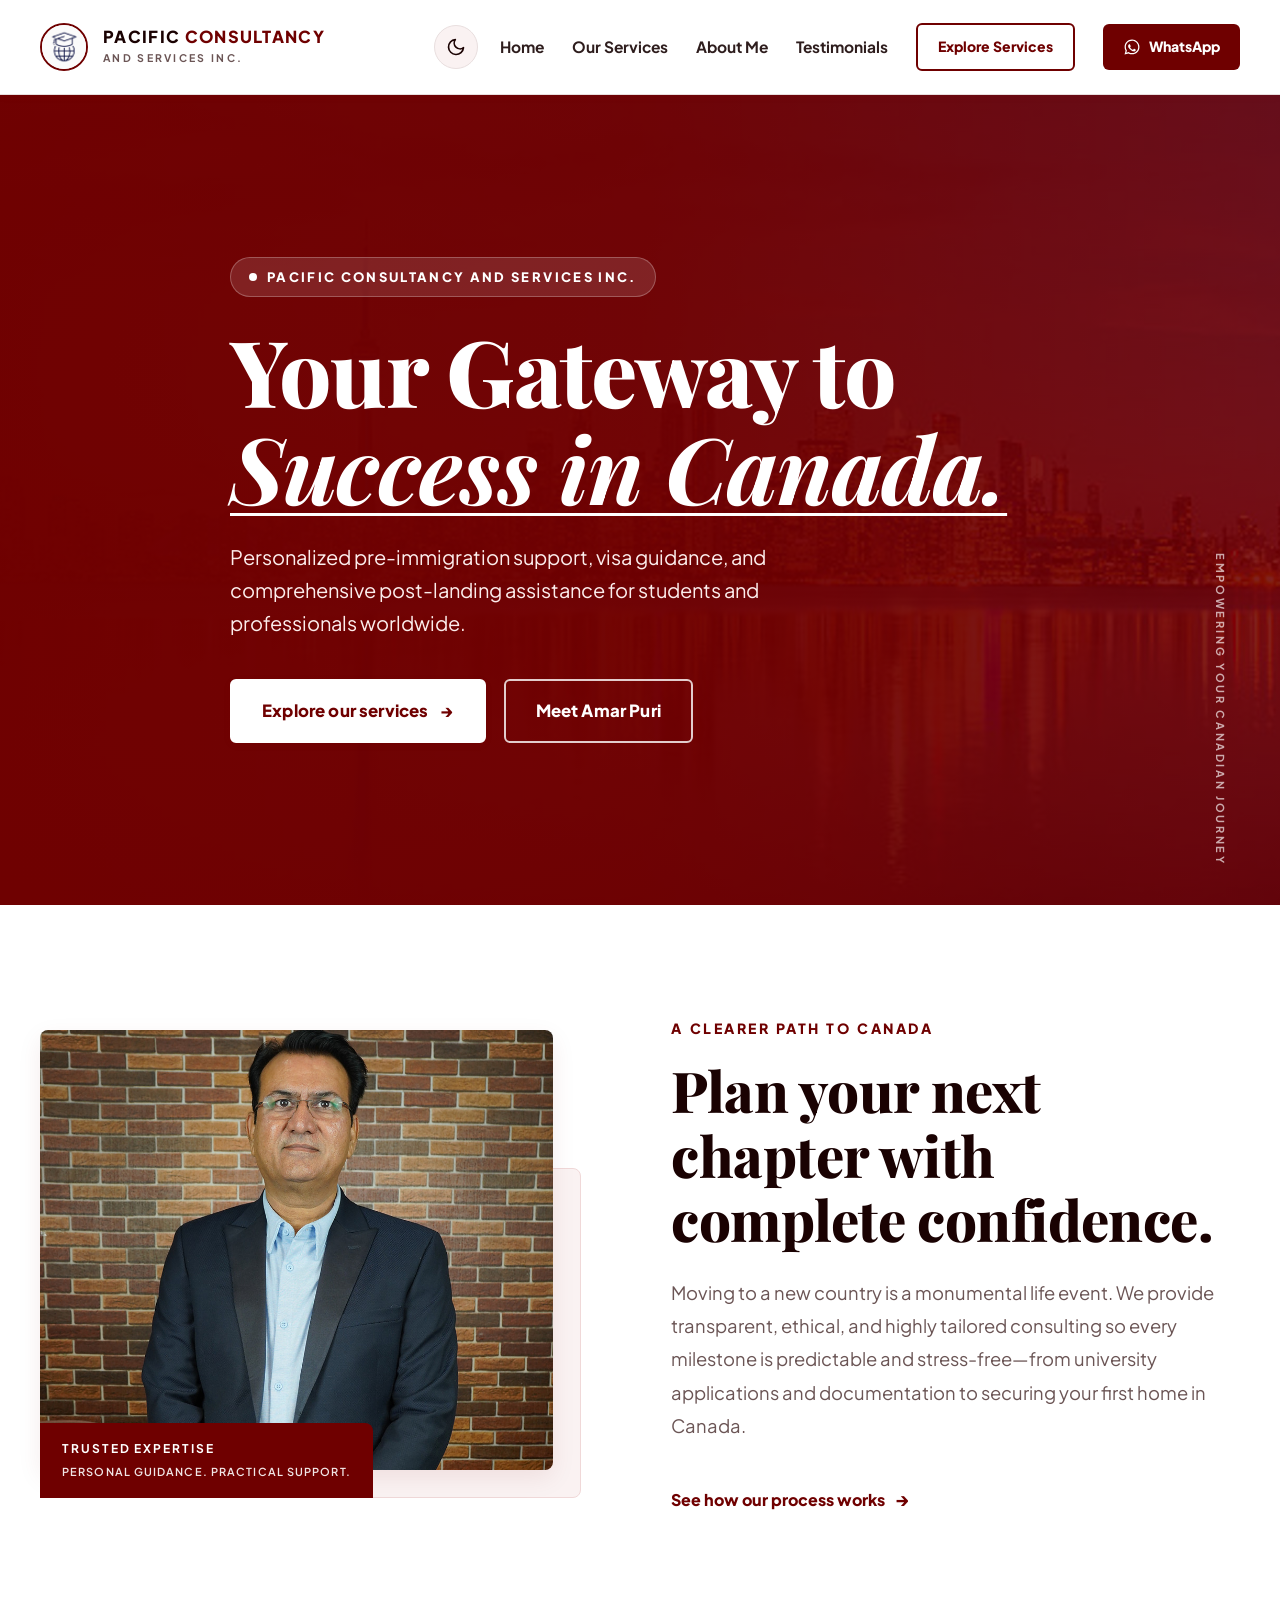
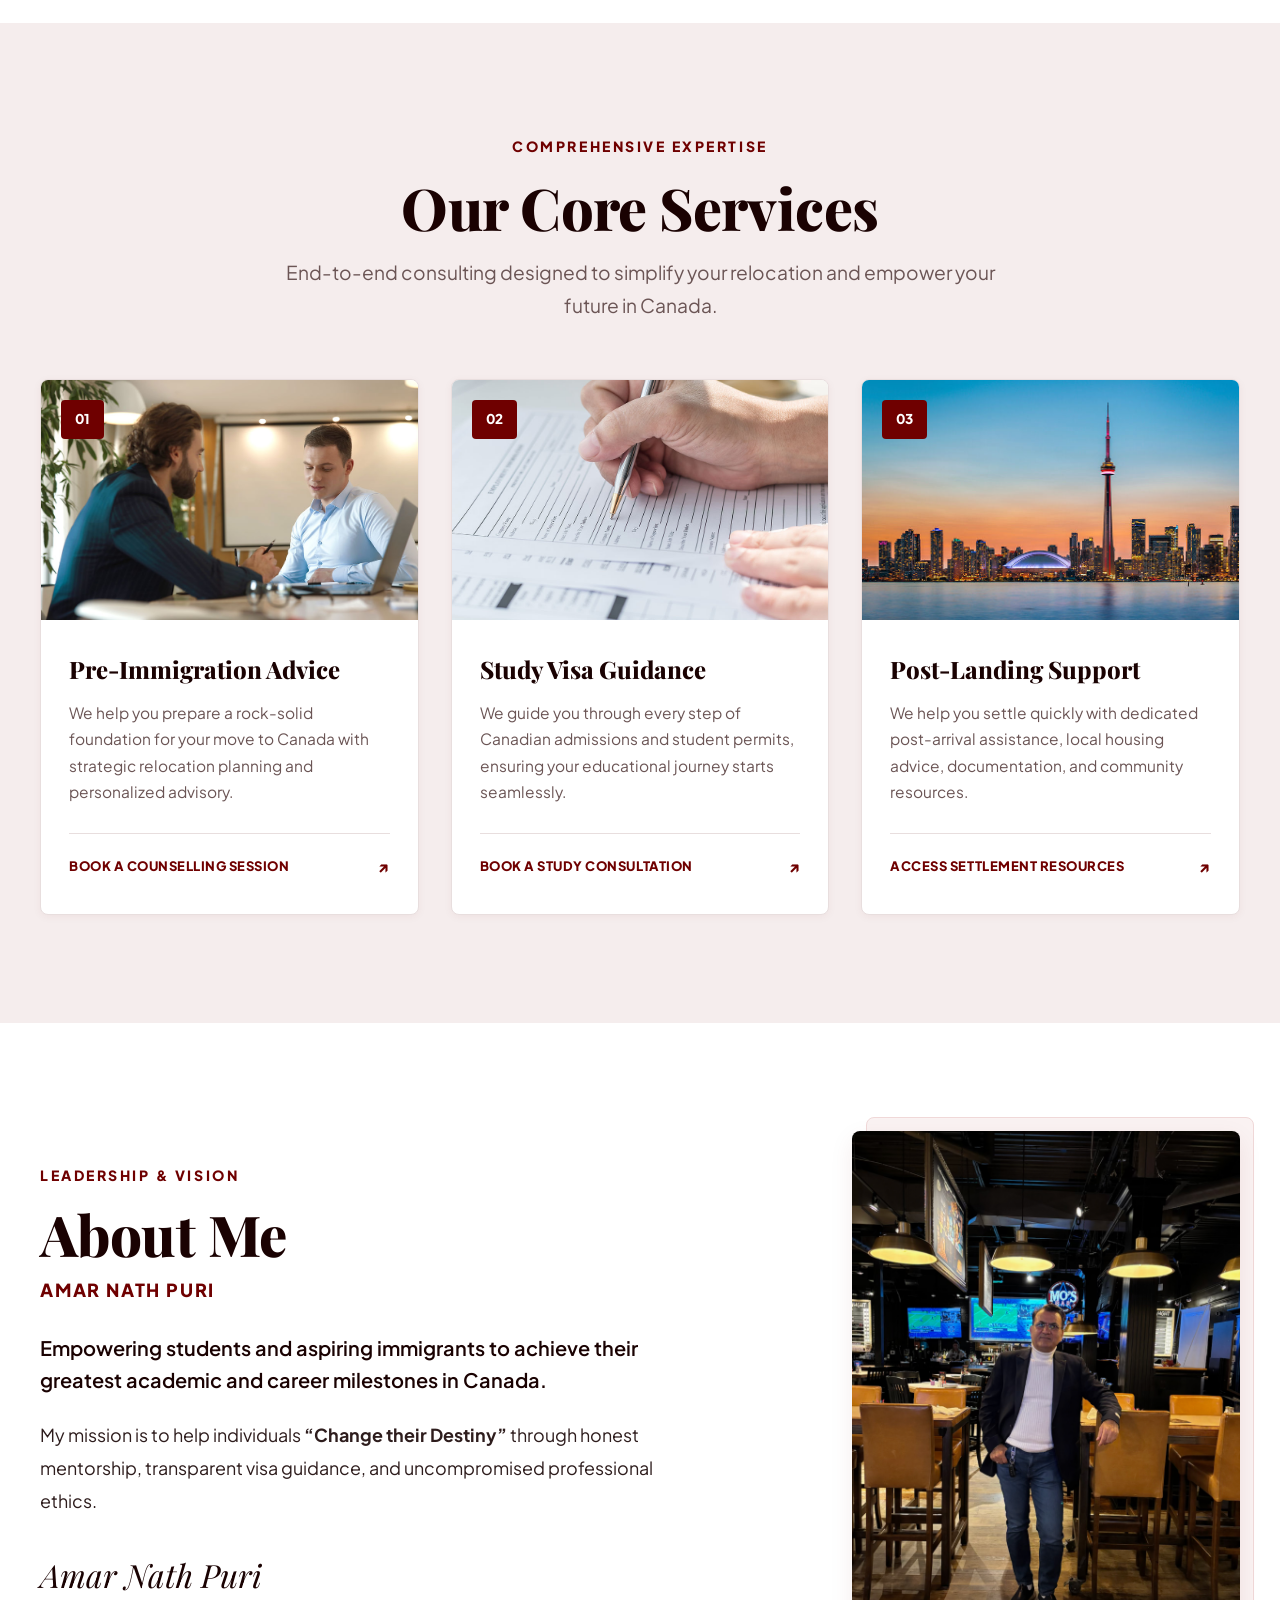
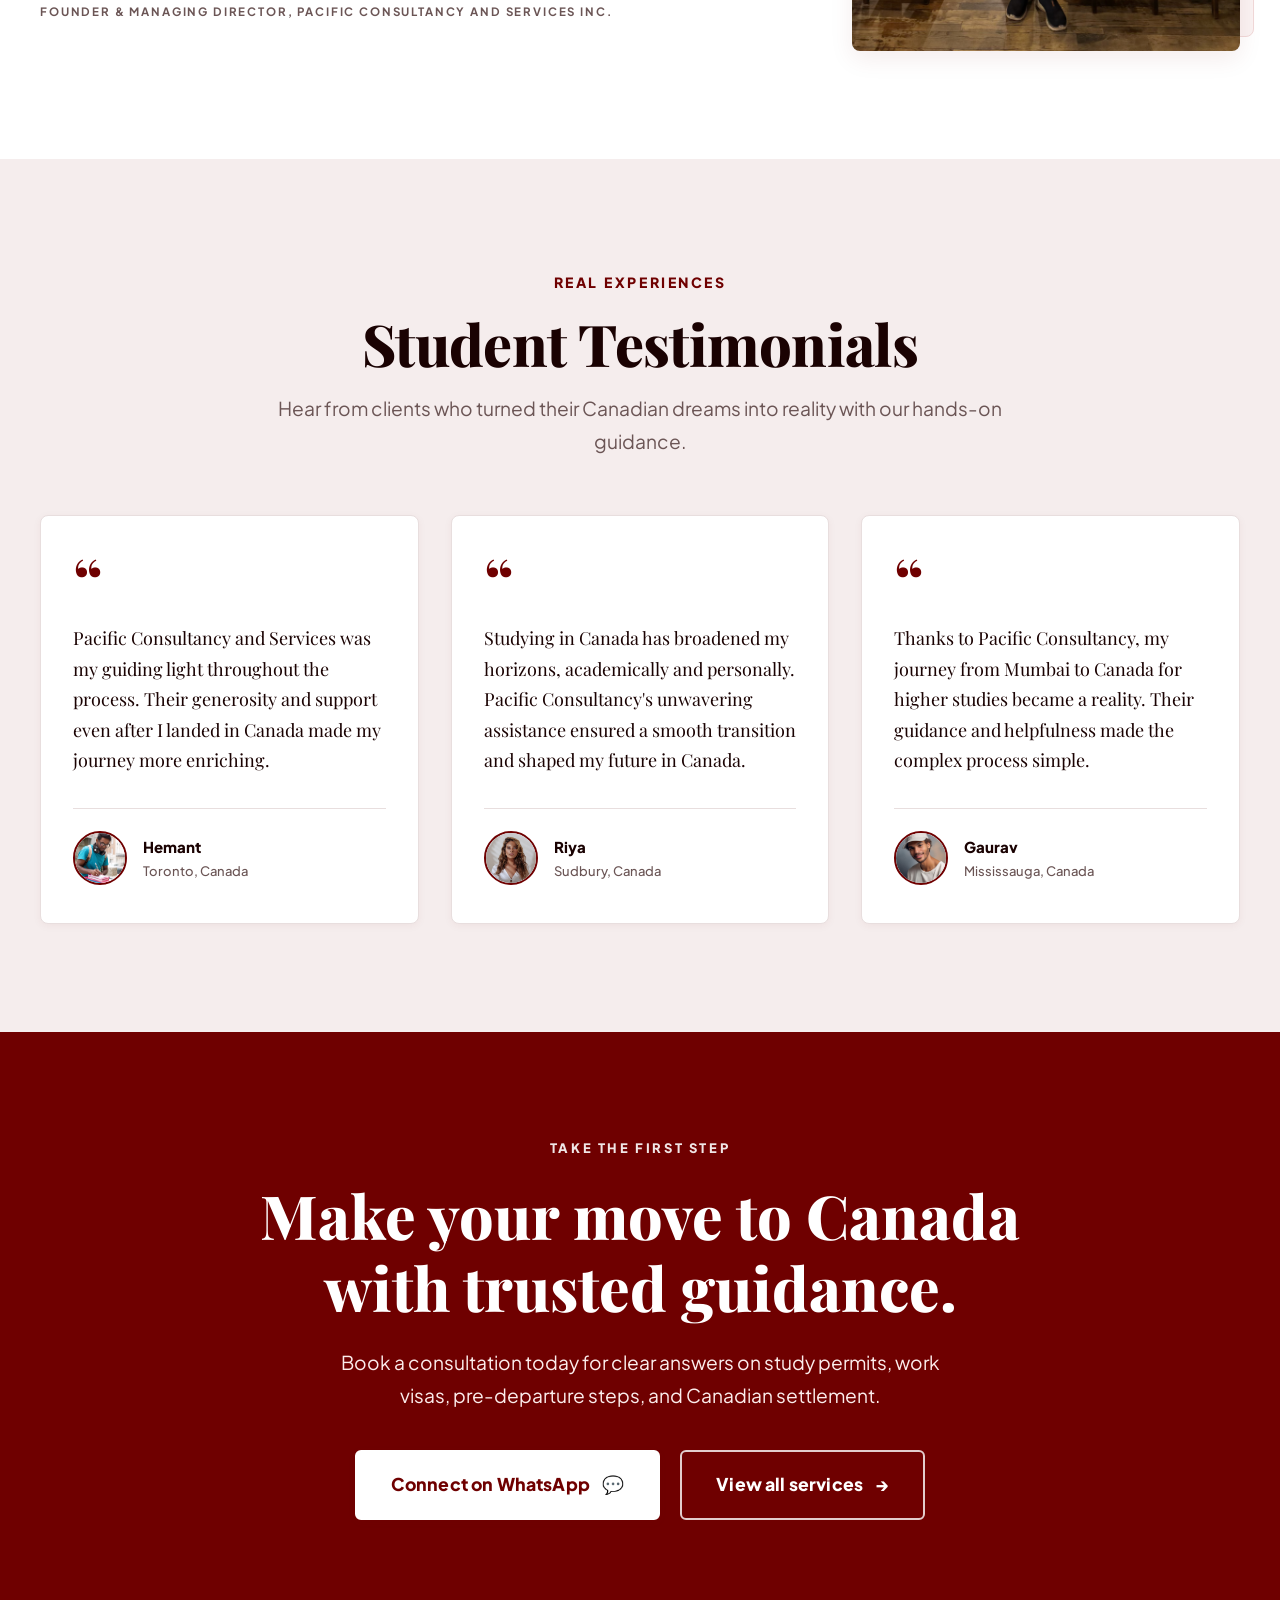
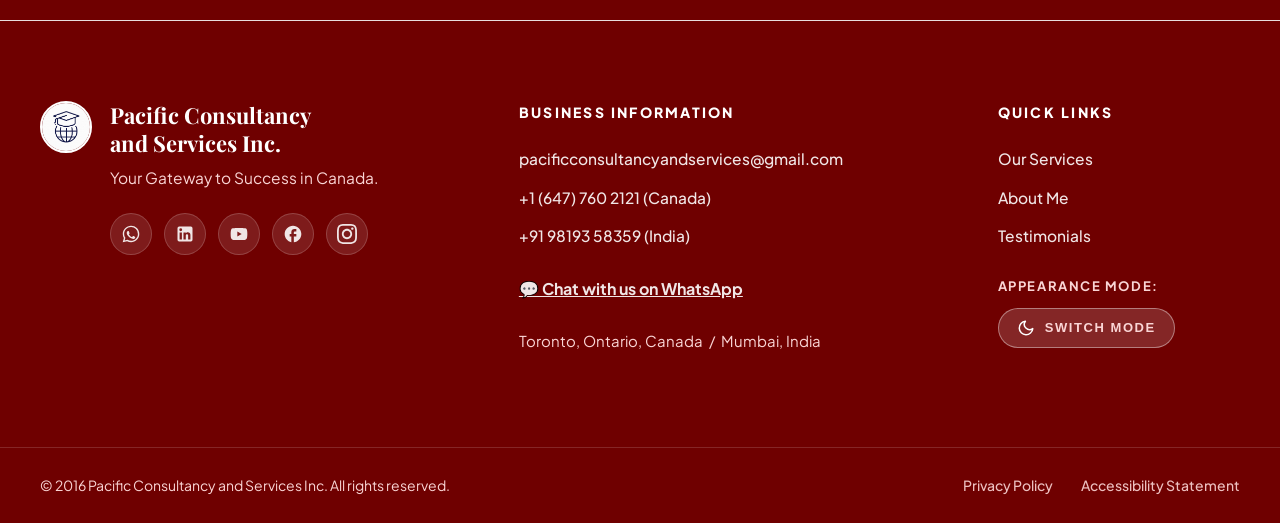
==== index.html @ 6b476911 "deploy: pacific-consultancy-web build 2026-10-30 06:36 UTC" ====
<!DOCTYPE html><html lang="en"><head><meta charset="UTF-8"><meta name="viewport" content="width=device-width, initial-scale=1"><meta name="description" content="Personalized pre-immigration support, visa guidance and post-landing support in Canada."><meta name="theme-color" content="#6F0000"><title>Pacific Consultancy and Services Inc.</title><link rel="icon" type="image/x-icon" href="/favicon.ico"><link rel="icon" type="image/png" sizes="192x192" href="/favicon.png"><link rel="apple-touch-icon" href="/apple-touch-icon.png"><link rel="preconnect" href="https://fonts.googleapis.com"><link rel="preconnect" href="https://fonts.gstatic.com" crossorigin="anonymous"><link href="https://fonts.googleapis.com/css2?family=Playfair+Display:ital,wght@0,600;0,700;0,800;0,900;1,600;1,700&family=Plus+Jakarta+Sans:ital,wght@0,400;0,500;0,600;0,700;0,800;1,400;1,600&display=swap" rel="stylesheet"><script>
      (function() {
        try {
          const stored = localStorage.getItem('pacific_theme');
          const prefersDark = window.matchMedia('(prefers-color-scheme: dark)').matches;
          const theme = stored ? stored : (prefersDark ? 'dark' : 'light');
          document.documentElement.setAttribute('data-theme', theme);
          const metaTheme = document.querySelector('meta[name="theme-color"]');
          if (metaTheme) {
            metaTheme.setAttribute('content', theme === 'dark' ? '#120202' : '#6F0000');
          }
        } catch (e) {}
      })();
    </script><link rel="stylesheet" href="/_astro/SiteFooter.DD1bHyml.css"><link rel="stylesheet" href="/_astro/index.ByouNnjQ.css"></head><body><header class="header" data-astro-cid-fzpbxy5g><div class="container nav-wrap" data-astro-cid-fzpbxy5g><a class="brand" href="/#home" aria-label="Pacific Consultancy home" data-astro-cid-fzpbxy5g><img class="brand-mark" src="/images/favicon.jpg" alt="Pacific Consultancy Logo" width="48" height="48" data-astro-cid-fzpbxy5g><span class="brand-name" data-astro-cid-fzpbxy5g><span class="brand-title" data-astro-cid-fzpbxy5g>PACIFIC <b class="brand-accent" data-astro-cid-fzpbxy5g>CONSULTANCY</b></span><small class="brand-sub" data-astro-cid-fzpbxy5g>AND SERVICES INC.</small></span></a><div class="header-right" data-astro-cid-fzpbxy5g><button class="theme-toggle-btn header-toggle" type="button" aria-label="Toggle dark/light mode" title="Toggle dark/light mode" data-astro-cid-fzpbxy5g><svg class="theme-icon moon" viewBox="0 0 24 24" width="20" height="20" fill="none" stroke="currentColor" stroke-width="2" stroke-linecap="round" stroke-linejoin="round" aria-hidden="true" data-astro-cid-fzpbxy5g><path d="M21 12.79A9 9 0 1 1 11.21 3 7 7 0 0 0 21 12.79z" data-astro-cid-fzpbxy5g></path></svg><svg class="theme-icon sun" viewBox="0 0 24 24" width="20" height="20" fill="none" stroke="currentColor" stroke-width="2" stroke-linecap="round" stroke-linejoin="round" aria-hidden="true" data-astro-cid-fzpbxy5g><circle cx="12" cy="12" r="4" data-astro-cid-fzpbxy5g></circle><path d="M12 2v2M12 20v2M4.93 4.93l1.41 1.41M17.66 17.66l1.41 1.41M2 12h2M20 12h2M6.34 17.66l-1.41 1.41M19.07 4.93l-1.41 1.41" data-astro-cid-fzpbxy5g></path></svg></button><button class="menu-toggle" type="button" aria-label="Toggle navigation" aria-expanded="false" data-astro-cid-fzpbxy5g><span class="menu-icon" aria-hidden="true" data-astro-cid-fzpbxy5g>☰</span></button><nav class="nav" aria-label="Main navigation" data-astro-cid-fzpbxy5g><a href="/#home" data-astro-cid-fzpbxy5g>Home</a><a href="/#services" data-astro-cid-fzpbxy5g>Our Services</a><a href="/#about" data-astro-cid-fzpbxy5g>About Me</a><a href="/#testimonials" data-astro-cid-fzpbxy5g>Testimonials</a><a class="nav-cta" href="/#services" data-astro-cid-fzpbxy5g>Explore Services</a><a class="nav-whatsapp" href="https://api.whatsapp.com/send?phone=919819358359" target="_blank" rel="noreferrer" aria-label="Chat on WhatsApp" title="Chat on WhatsApp" data-astro-cid-fzpbxy5g><svg viewBox="0 0 24 24" width="18" height="18" fill="currentColor" aria-hidden="true" data-astro-cid-fzpbxy5g><path d="M12.04 2c-5.46 0-9.91 4.45-9.91 9.91 0 1.75.46 3.45 1.32 4.95L2.05 22l5.25-1.38c1.45.79 3.08 1.21 4.74 1.21 5.46 0 9.91-4.45 9.91-9.91 0-2.65-1.03-5.14-2.9-7.01A9.816 9.816 0 0 0 12.04 2m.01 1.67c2.2 0 4.26.86 5.82 2.42a8.225 8.225 0 0 1 2.41 5.83c0 4.54-3.7 8.24-8.24 8.24-1.48 0-2.93-.4-4.2-1.15l-.3-.18-3.12.82.83-3.04-.2-.31a8.196 8.196 0 0 1-1.26-4.38c0-4.54 3.7-8.24 8.24-8.24m4.52 11.5c-.25-.13-1.47-.72-1.7-.81-.23-.08-.39-.13-.56.13-.17.25-.64.81-.79.97-.14.17-.29.19-.54.06-.25-.13-1.06-.39-2.02-1.25-.75-.67-1.26-1.5-1.41-1.75-.15-.25-.02-.39.11-.51.11-.11.25-.29.38-.44.13-.15.17-.25.25-.42.08-.17.04-.31-.02-.44s-.56-1.36-.77-1.86c-.2-.49-.41-.42-.56-.43h-.48c-.17 0-.44.06-.67.31-.23.25-.88.86-.88 2.1 0 1.24.9 2.44 1.03 2.61.13.17 1.77 2.7 4.29 3.79.6.26 1.07.41 1.44.53.6.19 1.15.16 1.58.1.48-.07 1.47-.6 1.68-1.18.21-.58.21-1.07.15-1.18-.06-.11-.22-.17-.47-.29" data-astro-cid-fzpbxy5g></path></svg><span data-astro-cid-fzpbxy5g>WhatsApp</span></a></nav></div></div></header><script type="module">function e(){let e=document.querySelectorAll(`.theme-toggle-btn`);function t(t){document.documentElement.setAttribute(`data-theme`,t);try{localStorage.setItem(`pacific_theme`,t)}catch{}let n=document.querySelector(`meta[name="theme-color"]`);n&&n.setAttribute(`content`,t===`dark`?`#100202`:`#6F0000`),e.forEach(e=>{let n=t===`dark`;e.setAttribute(`aria-label`,n?`Switch to light mode`:`Switch to dark mode`),e.setAttribute(`title`,n?`Switch to light mode`:`Switch to dark mode`)})}e.forEach(e=>{e.addEventListener(`click`,()=>{t((document.documentElement.getAttribute(`data-theme`)||`light`)===`dark`?`light`:`dark`)})});let n=document.documentElement.getAttribute(`data-theme`)||`light`;e.forEach(e=>{let t=n===`dark`;e.setAttribute(`aria-label`,t?`Switch to light mode`:`Switch to dark mode`),e.setAttribute(`title`,t?`Switch to light mode`:`Switch to dark mode`)})}function t(){let e=document.querySelector(`.menu-toggle`),t=document.querySelector(`.nav`);e?.addEventListener(`click`,()=>{let n=e.getAttribute(`aria-expanded`)===`true`;e.setAttribute(`aria-expanded`,String(!n)),t?.classList.toggle(`open`,!n)}),t?.querySelectorAll(`a`).forEach(n=>n.addEventListener(`click`,()=>{t.classList.remove(`open`),e?.setAttribute(`aria-expanded`,`false`)}))}document.readyState===`loading`?document.addEventListener(`DOMContentLoaded`,()=>{e(),t()}):(e(),t());</script><main id="main-content" data-astro-cid-lcdefpme><section class="hero" id="home" data-astro-cid-lcdefpme><div class="hero-image" aria-hidden="true" data-astro-cid-lcdefpme></div><div class="hero-shade" aria-hidden="true" data-astro-cid-lcdefpme></div><div class="container hero-content" data-astro-cid-lcdefpme><div class="hero-badge" data-astro-cid-lcdefpme><span class="hero-badge-dot" data-astro-cid-lcdefpme></span><span data-astro-cid-lcdefpme>PACIFIC CONSULTANCY AND SERVICES INC.</span></div><h1 data-astro-cid-lcdefpme>Your Gateway to<br data-astro-cid-lcdefpme><span class="hero-highlight" data-astro-cid-lcdefpme>Success in Canada.</span></h1><p data-astro-cid-lcdefpme>Personalized pre-immigration support, visa guidance, and comprehensive post-landing assistance for students and professionals worldwide.</p><div class="hero-actions" data-astro-cid-lcdefpme><a class="button button-white" href="#services" data-astro-cid-lcdefpme><span data-astro-cid-lcdefpme>Explore our services</span><span aria-hidden="true" data-astro-cid-lcdefpme>→</span></a><a class="button button-outline" href="#about" data-astro-cid-lcdefpme><span data-astro-cid-lcdefpme>Meet Amar Puri</span></a></div></div><div class="hero-note" aria-hidden="true" data-astro-cid-lcdefpme>EMPOWERING YOUR CANADIAN JOURNEY</div></section><section class="intro section" data-astro-cid-lcdefpme><div class="container intro-grid" data-astro-cid-lcdefpme><div class="intro-photo" data-astro-cid-lcdefpme><img src="/images/intro-representative.jpg" alt="Pacific Consultancy representative guiding students" loading="lazy" data-astro-cid-lcdefpme><div class="intro-tag" data-astro-cid-lcdefpme><strong data-astro-cid-lcdefpme>TRUSTED EXPERTISE</strong><span data-astro-cid-lcdefpme>PERSONAL GUIDANCE. PRACTICAL SUPPORT.</span></div></div><div class="intro-copy" data-astro-cid-lcdefpme><span class="eyebrow" data-astro-cid-lcdefpme>A Clearer Path to Canada</span><h2 data-astro-cid-lcdefpme>Plan your next chapter with complete confidence.</h2><p data-astro-cid-lcdefpme>Moving to a new country is a monumental life event. We provide transparent, ethical, and highly tailored consulting so every milestone is predictable and stress-free—from university applications and documentation to securing your first home in Canada.</p><a class="text-link" href="#services" data-astro-cid-lcdefpme><span data-astro-cid-lcdefpme>See how our process works</span><span class="arrow-right" aria-hidden="true" data-astro-cid-lcdefpme>→</span></a></div></div></section><section class="services section" id="services" data-astro-cid-lcdefpme><div class="container" data-astro-cid-lcdefpme><div class="section-heading" data-astro-cid-lcdefpme><span class="eyebrow" data-astro-cid-lcdefpme>Comprehensive Expertise</span><h2 data-astro-cid-lcdefpme>Our Core Services</h2><p data-astro-cid-lcdefpme>End-to-end consulting designed to simplify your relocation and empower your future in Canada.</p></div><div class="service-grid" data-astro-cid-lcdefpme><article class="service-card" data-astro-cid-lcdefpme><div class="service-image" data-astro-cid-lcdefpme><img src="/images/service-pre-immigration.jpg" alt="Pre-Immigration Advice" loading="lazy" data-astro-cid-lcdefpme><span class="service-badge" data-astro-cid-lcdefpme>01</span></div><div class="service-body" data-astro-cid-lcdefpme><h3 data-astro-cid-lcdefpme>Pre-Immigration Advice</h3><p data-astro-cid-lcdefpme>We help you prepare a rock-solid foundation for your move to Canada with strategic relocation planning and personalized advisory.</p><a href="https://www.instagram.com/canadabeforeyougo_/" target="_blank" rel="noreferrer" class="service-cta" data-astro-cid-lcdefpme><span data-astro-cid-lcdefpme>Book a counselling session</span><span class="arrow-icon" aria-hidden="true" data-astro-cid-lcdefpme>↗</span></a></div></article><article class="service-card" data-astro-cid-lcdefpme><div class="service-image" data-astro-cid-lcdefpme><img src="/images/service-study-visa.jpg" alt="Study Visa Guidance" loading="lazy" data-astro-cid-lcdefpme><span class="service-badge" data-astro-cid-lcdefpme>02</span></div><div class="service-body" data-astro-cid-lcdefpme><h3 data-astro-cid-lcdefpme>Study Visa Guidance</h3><p data-astro-cid-lcdefpme>We guide you through every step of Canadian admissions and student permits, ensuring your educational journey starts seamlessly.</p><a href="https://www.instagram.com/pacificconsultancy.ca/" target="_blank" rel="noreferrer" class="service-cta" data-astro-cid-lcdefpme><span data-astro-cid-lcdefpme>Book a study consultation</span><span class="arrow-icon" aria-hidden="true" data-astro-cid-lcdefpme>↗</span></a></div></article><article class="service-card" data-astro-cid-lcdefpme><div class="service-image" data-astro-cid-lcdefpme><img src="/images/service-post-landing.jpg" alt="Post-Landing Support" loading="lazy" data-astro-cid-lcdefpme><span class="service-badge" data-astro-cid-lcdefpme>03</span></div><div class="service-body" data-astro-cid-lcdefpme><h3 data-astro-cid-lcdefpme>Post-Landing Support</h3><p data-astro-cid-lcdefpme>We help you settle quickly with dedicated post-arrival assistance, local housing advice, documentation, and community resources.</p><a href="https://www.instagram.com/amar.puri9/" target="_blank" rel="noreferrer" class="service-cta" data-astro-cid-lcdefpme><span data-astro-cid-lcdefpme>Access settlement resources</span><span class="arrow-icon" aria-hidden="true" data-astro-cid-lcdefpme>↗</span></a></div></article></div></div></section><section class="about section" id="about" data-astro-cid-lcdefpme><div class="container about-grid" data-astro-cid-lcdefpme><div class="about-copy" data-astro-cid-lcdefpme><span class="eyebrow" data-astro-cid-lcdefpme>Leadership & Vision</span><h2 data-astro-cid-lcdefpme>About Me</h2><h3 class="about-name" data-astro-cid-lcdefpme>Amar Nath Puri</h3><p class="about-lead" data-astro-cid-lcdefpme>Empowering students and aspiring immigrants to achieve their greatest academic and career milestones in Canada.</p><p data-astro-cid-lcdefpme>My mission is to help individuals <strong data-astro-cid-lcdefpme>“Change their Destiny”</strong> through honest mentorship, transparent visa guidance, and uncompromised professional ethics.</p><div class="signature" data-astro-cid-lcdefpme>Amar Nath Puri</div><span class="signature-caption" data-astro-cid-lcdefpme>Founder & Managing Director, Pacific Consultancy and Services Inc.</span></div><div class="about-image-wrap" data-astro-cid-lcdefpme><div class="about-image-backdrop" aria-hidden="true" data-astro-cid-lcdefpme></div><img class="about-photo" src="/images/about-amar-puri.png" alt="Amar Nath Puri portrait" loading="lazy" data-astro-cid-lcdefpme></div></div></section><section class="testimonials section" id="testimonials" data-astro-cid-lcdefpme><div class="container" data-astro-cid-lcdefpme><div class="section-heading" data-astro-cid-lcdefpme><span class="eyebrow" data-astro-cid-lcdefpme>Real Experiences</span><h2 data-astro-cid-lcdefpme>Student Testimonials</h2><p data-astro-cid-lcdefpme>Hear from clients who turned their Canadian dreams into reality with our hands-on guidance.</p></div><div class="testimonial-grid" data-astro-cid-lcdefpme><article class="testimonial-card" data-astro-cid-lcdefpme><div class="quote-mark" aria-hidden="true" data-astro-cid-lcdefpme>“</div><blockquote data-astro-cid-lcdefpme>Pacific Consultancy and Services was my guiding light throughout the process. Their generosity and support even after I landed in Canada made my journey more enriching.</blockquote><div class="person" data-astro-cid-lcdefpme><img src="/images/testimonial-hemant.jpg" alt="Hemant from Toronto" loading="lazy" data-astro-cid-lcdefpme><div class="person-info" data-astro-cid-lcdefpme><strong data-astro-cid-lcdefpme>Hemant</strong><span data-astro-cid-lcdefpme>Toronto, Canada</span></div></div></article><article class="testimonial-card" data-astro-cid-lcdefpme><div class="quote-mark" aria-hidden="true" data-astro-cid-lcdefpme>“</div><blockquote data-astro-cid-lcdefpme>Studying in Canada has broadened my horizons, academically and personally. Pacific Consultancy&#39;s unwavering assistance ensured a smooth transition and shaped my future in Canada.</blockquote><div class="person" data-astro-cid-lcdefpme><img src="/images/testimonial-riya.jpg" alt="Riya from Sudbury" loading="lazy" data-astro-cid-lcdefpme><div class="person-info" data-astro-cid-lcdefpme><strong data-astro-cid-lcdefpme>Riya</strong><span data-astro-cid-lcdefpme>Sudbury, Canada</span></div></div></article><article class="testimonial-card" data-astro-cid-lcdefpme><div class="quote-mark" aria-hidden="true" data-astro-cid-lcdefpme>“</div><blockquote data-astro-cid-lcdefpme>Thanks to Pacific Consultancy, my journey from Mumbai to Canada for higher studies became a reality. Their guidance and helpfulness made the complex process simple.</blockquote><div class="person" data-astro-cid-lcdefpme><img src="/images/testimonial-gaurav.jpg" alt="Gaurav from Mississauga" loading="lazy" data-astro-cid-lcdefpme><div class="person-info" data-astro-cid-lcdefpme><strong data-astro-cid-lcdefpme>Gaurav</strong><span data-astro-cid-lcdefpme>Mississauga, Canada</span></div></div></article></div></div></section><section class="closing" data-astro-cid-lcdefpme><div class="container closing-inner" data-astro-cid-lcdefpme><span class="closing-eyebrow" data-astro-cid-lcdefpme>Take The First Step</span><h2 data-astro-cid-lcdefpme>Make your move to Canada<br data-astro-cid-lcdefpme>with trusted guidance.</h2><p class="closing-subtext" data-astro-cid-lcdefpme>Book a consultation today for clear answers on study permits, work visas, pre-departure steps, and Canadian settlement.</p><div class="closing-actions" data-astro-cid-lcdefpme><a class="button button-white button-lg" href="https://api.whatsapp.com/send?phone=919819358359" target="_blank" rel="noreferrer" data-astro-cid-lcdefpme><span data-astro-cid-lcdefpme>Connect on WhatsApp</span><span aria-hidden="true" data-astro-cid-lcdefpme>💬</span></a><a class="button button-outline button-lg" href="#services" data-astro-cid-lcdefpme><span data-astro-cid-lcdefpme>View all services</span><span aria-hidden="true" data-astro-cid-lcdefpme>→</span></a></div></div></section></main><footer class="footer" data-astro-cid-nns7i3if><div class="container footer-main" data-astro-cid-nns7i3if><div class="footer-brand" data-astro-cid-nns7i3if><img class="brand-mark" src="/images/favicon.jpg" alt="Pacific Consultancy Logo" width="52" height="52" data-astro-cid-nns7i3if><div data-astro-cid-nns7i3if><strong class="footer-company-name" data-astro-cid-nns7i3if>Pacific Consultancy<br data-astro-cid-nns7i3if>and Services Inc.</strong><p class="footer-tagline" data-astro-cid-nns7i3if>Your Gateway to Success in Canada.</p><div class="social-icons" aria-label="Social media channels" data-astro-cid-nns7i3if><a href="https://api.whatsapp.com/send?phone=919819358359" target="_blank" rel="noreferrer" aria-label="WhatsApp" title="Chat on WhatsApp" data-astro-cid-nns7i3if><svg viewBox="0 0 24 24" width="20" height="20" fill="currentColor" data-astro-cid-nns7i3if><path d="M12.04 2c-5.46 0-9.91 4.45-9.91 9.91 0 1.75.46 3.45 1.32 4.95L2.05 22l5.25-1.38c1.45.79 3.08 1.21 4.74 1.21 5.46 0 9.91-4.45 9.91-9.91 0-2.65-1.03-5.14-2.9-7.01A9.816 9.816 0 0 0 12.04 2m.01 1.67c2.2 0 4.26.86 5.82 2.42a8.225 8.225 0 0 1 2.41 5.83c0 4.54-3.7 8.24-8.24 8.24-1.48 0-2.93-.4-4.2-1.15l-.3-.18-3.12.82.83-3.04-.2-.31a8.196 8.196 0 0 1-1.26-4.38c0-4.54 3.7-8.24 8.24-8.24m4.52 11.5c-.25-.13-1.47-.72-1.7-.81-.23-.08-.39-.13-.56.13-.17.25-.64.81-.79.97-.14.17-.29.19-.54.06-.25-.13-1.06-.39-2.02-1.25-.75-.67-1.26-1.5-1.41-1.75-.15-.25-.02-.39.11-.51.11-.11.25-.29.38-.44.13-.15.17-.25.25-.42.08-.17.04-.31-.02-.44s-.56-1.36-.77-1.86c-.2-.49-.41-.42-.56-.43h-.48c-.17 0-.44.06-.67.31-.23.25-.88.86-.88 2.1 0 1.24.9 2.44 1.03 2.61.13.17 1.77 2.7 4.29 3.79.6.26 1.07.41 1.44.53.6.19 1.15.16 1.58.1.48-.07 1.47-.6 1.68-1.18.21-.58.21-1.07.15-1.18-.06-.11-.22-.17-.47-.29" data-astro-cid-nns7i3if></path></svg></a><a href="https://www.linkedin.com/in/pacificconsultancy/" target="_blank" rel="noreferrer" aria-label="LinkedIn" title="Connect on LinkedIn" data-astro-cid-nns7i3if><svg viewBox="0 0 24 24" width="20" height="20" fill="currentColor" data-astro-cid-nns7i3if><path d="M19 3a2 2 0 0 1 2 2v14a2 2 0 0 1-2 2H5a2 2 0 0 1-2-2V5a2 2 0 0 1 2-2h14m-.5 15.5v-5.3a3.26 3.26 0 0 0-3.26-3.26c-.85 0-1.84.52-2.28 1.3v-1.11h-2.79v8.37h2.79v-4.93c0-.77.62-1.4 1.39-1.4a1.4 1.4 0 0 1 1.4 1.4v4.93h2.75M6.88 8.56a1.68 1.68 0 0 0 1.68-1.68c0-.93-.75-1.69-1.68-1.69a1.69 1.69 0 0 0-1.69 1.69c0 .93.76 1.68 1.69 1.68m1.39 9.94v-8.37H5.5v8.37h2.77z" data-astro-cid-nns7i3if></path></svg></a><a href="https://www.youtube.com/@CanadaBeforeYouGo" target="_blank" rel="noreferrer" aria-label="YouTube" title="Watch on YouTube" data-astro-cid-nns7i3if><svg viewBox="0 0 24 24" width="20" height="20" fill="currentColor" data-astro-cid-nns7i3if><path d="M21.58 7.19a2.78 2.78 0 0 0-1.95-1.96C17.9 4.75 12 4.75 12 4.75s-5.9 0-7.63.48a2.78 2.78 0 0 0-1.95 1.96C2 8.94 2 12 2 12s0 3.06.42 4.81a2.78 2.78 0 0 0 1.95 1.96c1.73.48 7.63.48 7.63.48s5.9 0 7.63-.48a2.78 2.78 0 0 0 1.95-1.96c.42-1.75.42-4.81.42-4.81s0-3.06-.42-4.81zM10 15V9l5.2 3L10 15z" data-astro-cid-nns7i3if></path></svg></a><a href="https://www.facebook.com/amar.puri.10" target="_blank" rel="noreferrer" aria-label="Facebook" title="Follow on Facebook" data-astro-cid-nns7i3if><svg viewBox="0 0 24 24" width="20" height="20" fill="currentColor" data-astro-cid-nns7i3if><path d="M22 12c0-5.52-4.48-10-10-10S2 6.48 2 12c0 4.84 3.44 8.87 8 9.8V15H8v-3h2V9.5C10 7.57 11.57 6 13.5 6H16v3h-2c-.55 0-1 .45-1 1v2h3v3h-3v6.95C18.05 21.45 22 17.19 22 12z" data-astro-cid-nns7i3if></path></svg></a><a href="https://www.instagram.com/canadabeforeyougo_/" target="_blank" rel="noreferrer" aria-label="Instagram" title="Follow on Instagram" data-astro-cid-nns7i3if><svg viewBox="0 0 24 24" width="20" height="20" fill="currentColor" data-astro-cid-nns7i3if><path d="M12 2.163c3.204 0 3.584.012 4.85.07 3.252.148 4.771 1.691 4.919 4.919.058 1.265.069 1.645.069 4.849 0 3.205-.012 3.584-.069 4.849-.149 3.225-1.664 4.771-4.919 4.919-1.266.058-1.644.07-4.85.07-3.204 0-3.584-.012-4.849-.07-3.26-.149-4.771-1.699-4.919-4.92-.058-1.265-.07-1.644-.07-4.849 0-3.204.013-3.583.07-4.849.149-3.227 1.664-4.771 4.919-4.919 1.266-.057 1.645-.069 4.849-.069zm0-2.163c-3.259 0-3.667.014-4.947.072-4.358.2-6.78 2.618-6.98 6.98-.059 1.281-.073 1.689-.073 4.948 0 3.259.014 3.668.072 4.948.2 4.358 2.618 6.78 6.98 6.98 1.281.058 1.689.072 4.948.072 3.259 0 3.668-.014 4.948-.072 4.354-.2 6.782-2.618 6.979-6.98.059-1.28.073-1.689.073-4.948 0-3.259-.014-3.667-.072-4.947-.196-4.354-2.617-6.78-6.979-6.98-1.281-.059-1.69-.073-4.949-.073zm0 5.838c-3.403 0-6.162 2.759-6.162 6.162s2.759 6.163 6.162 6.163 6.162-2.759 6.162-6.163c0-3.403-2.759-6.162-6.162-6.162zm0 10.162c-2.209 0-4-1.79-4-4 0-2.209 1.791-4 4-4s4 1.791 4 4c0 2.21-1.791 4-4 4zm6.406-11.845c-.796 0-1.441.645-1.441 1.44s.645 1.44 1.441 1.44c.795 0 1.439-.645 1.439-1.44s-.644-1.44-1.439-1.44z" data-astro-cid-nns7i3if></path></svg></a></div></div></div><div data-astro-cid-nns7i3if><h3 class="footer-col-title" data-astro-cid-nns7i3if>Business Information</h3><a class="footer-contact-link" href="mailto:pacificconsultancyandservices@gmail.com" data-astro-cid-nns7i3if>pacificconsultancyandservices@gmail.com</a><a class="footer-contact-link" href="tel:+16477602121" data-astro-cid-nns7i3if>+1 (647) 760 2121 (Canada)</a><a class="footer-contact-link" href="tel:+919819358359" data-astro-cid-nns7i3if>+91 98193 58359 (India)</a><a href="https://api.whatsapp.com/send?phone=919819358359" target="_blank" rel="noreferrer" class="whatsapp-link" data-astro-cid-nns7i3if>💬 Chat with us on WhatsApp</a><p class="footer-location" data-astro-cid-nns7i3if>Toronto, Ontario, Canada &nbsp;/&nbsp; Mumbai, India</p></div><div data-astro-cid-nns7i3if><h3 class="footer-col-title" data-astro-cid-nns7i3if>Quick Links</h3><a href="/#services" data-astro-cid-nns7i3if>Our Services</a><a href="/#about" data-astro-cid-nns7i3if>About Me</a><a href="/#testimonials" data-astro-cid-nns7i3if>Testimonials</a><div class="footer-theme-row" data-astro-cid-nns7i3if><span data-astro-cid-nns7i3if>Appearance Mode:</span><button class="theme-toggle-btn footer-toggle" type="button" aria-label="Toggle dark/light mode" data-astro-cid-nns7i3if><svg class="theme-icon moon" viewBox="0 0 24 24" width="18" height="18" fill="none" stroke="currentColor" stroke-width="2" stroke-linecap="round" stroke-linejoin="round" aria-hidden="true" data-astro-cid-nns7i3if><path d="M21 12.79A9 9 0 1 1 11.21 3 7 7 0 0 0 21 12.79z" data-astro-cid-nns7i3if></path></svg><svg class="theme-icon sun" viewBox="0 0 24 24" width="18" height="18" fill="none" stroke="currentColor" stroke-width="2" stroke-linecap="round" stroke-linejoin="round" aria-hidden="true" data-astro-cid-nns7i3if><circle cx="12" cy="12" r="4" data-astro-cid-nns7i3if></circle><path d="M12 2v2M12 20v2M4.93 4.93l1.41 1.41M17.66 17.66l1.41 1.41M2 12h2M20 12h2M6.34 17.66l-1.41 1.41M19.07 4.93l-1.41 1.41" data-astro-cid-nns7i3if></path></svg><span class="theme-text" data-astro-cid-nns7i3if>Switch Mode</span></button></div></div></div><div class="footer-bottom" data-astro-cid-nns7i3if><div class="container footer-bottom-inner" data-astro-cid-nns7i3if><span data-astro-cid-nns7i3if>© 2016 Pacific Consultancy and Services Inc. All rights reserved.</span><div class="footer-links" data-astro-cid-nns7i3if><a href="/privacy-policy/" data-astro-cid-nns7i3if>Privacy Policy</a><a href="/accessibility/" data-astro-cid-nns7i3if>Accessibility Statement</a></div></div></div></footer></body></html>
---- _astro/SiteFooter.DD1bHyml.css ----
:root{--c-brand:#6f0000;--c-brand-hover:#8c0000;--c-brand-subtle:#faf2f2;--c-brand-border:#f0d8d8;--bg-page:#faf8f8;--bg-surface:#fff;--bg-surface-alt:#f5eded;--bg-card:#fff;--border-subtle:#e8dede;--border-strong:#6f0000;--text-heading:#1a0202;--text-body:#2e1d1d;--text-muted:#6b5555;--text-link:#6f0000;--shadow-sm:0 2px 8px #6f00000d;--shadow-md:0 8px 24px #6f000014;--shadow-lg:0 16px 36px #6f00001f;--header-bg:#fffffff5;--header-border:#e8dede;--header-text:#1a0202;--header-link-hover:#6f0000;--hero-bg:#6f0000;--hero-shade:linear-gradient(90deg, #6f0000fa 0%, #6f0000e6 50%, #6f000080 100%);--hero-text:#fff;--hero-text-muted:#fcedec;--footer-bg:#6f0000;--footer-text:#fff;--footer-muted:#fad5d5;--footer-link-hover:#fff;--footer-border:#ffffff26}[data-theme=dark]{--c-brand:#ff4d4d;--c-brand-hover:#ff7070;--c-brand-subtle:#240505;--c-brand-border:#4d0e0e;--bg-page:#100202;--bg-surface:#1a0505;--bg-surface-alt:#160404;--bg-card:#220808;--border-subtle:#381010;--border-strong:#ff4d4d;--text-heading:#fff;--text-body:#f5e4e4;--text-muted:#baa2a2;--text-link:#ff4d4d;--shadow-sm:0 2px 8px #0006;--shadow-md:0 8px 24px #00000080;--shadow-lg:0 16px 36px #0009;--header-bg:#1a0505f5;--header-border:#381010;--header-text:#fff;--header-link-hover:#ff4d4d;--hero-bg:#1c0303;--hero-shade:linear-gradient(90deg, #120202fa 0%, #1c0303e6 50%, #2e06068c 100%);--hero-text:#fff;--hero-text-muted:#f0d5d5;--footer-bg:#160303;--footer-text:#fff;--footer-muted:#baa2a2;--footer-link-hover:#ff4d4d;--footer-border:#ffffff14}*{box-sizing:border-box}html{scroll-behavior:smooth;color-scheme:light}html[data-theme=dark]{color-scheme:dark}body{background:var(--bg-page);color:var(--text-body);-webkit-font-smoothing:antialiased;margin:0;font-family:Plus Jakarta Sans,-apple-system,BlinkMacSystemFont,Segoe UI,Roboto,sans-serif;font-size:17px;line-height:1.7;transition:background-color .25s,color .25s}a{color:inherit;text-decoration:none}a:focus-visible,button:focus-visible{outline:2px solid var(--c-brand);outline-offset:3px}img{max-width:100%;display:block}.container{width:min(1200px,100% - 48px);margin-inline:auto}.eyebrow{color:var(--c-brand);letter-spacing:.18em;text-transform:uppercase;font-size:.88rem;font-weight:800;display:inline-block}.section{padding:108px 0}.section-heading{text-align:center;max-width:740px;margin:0 auto 56px}.section-heading h2{color:var(--text-heading);letter-spacing:-.01em;margin:14px 0 16px;font:800 clamp(2.4rem,4.8vw,3.6rem)/1.15 Playfair Display,Georgia,serif}.section-heading p{color:var(--text-muted);margin:0;font-size:1.2rem;line-height:1.75}.button{background:var(--c-brand);color:#fff;box-shadow:var(--shadow-sm);border:2px solid var(--c-brand);cursor:pointer;letter-spacing:.01em;border-radius:6px;justify-content:center;align-items:center;gap:12px;padding:16px 30px;font-size:1.05rem;font-weight:800;transition:transform .2s,background .2s,box-shadow .2s;display:inline-flex}.button:hover{background:var(--c-brand-hover);border-color:var(--c-brand-hover);box-shadow:var(--shadow-md);transform:translateY(-2px)}.button-outline{color:#fff;box-shadow:none;background:0 0;border:2px solid #fffc;transition:transform .2s,background .2s,box-shadow .2s,border-color .2s,color .2s}.button-outline:hover{color:#fff;box-shadow:var(--shadow-md);background:#ffffff26;border-color:#fff}@media (width<=768px){.container{width:min(100% - 36px,600px)}.section{padding:76px 0}.section-heading{margin-bottom:38px}body{font-size:16px}}.header[data-astro-cid-fzpbxy5g]{z-index:100;background:var(--header-bg);-webkit-backdrop-filter:blur(16px);border-bottom:1px solid var(--header-border);width:100%;box-shadow:var(--shadow-sm);transition:background-color .25s,border-color .25s;position:sticky;top:0}.nav-wrap[data-astro-cid-fzpbxy5g]{justify-content:space-between;align-items:center;gap:24px;height:94px;display:flex}.brand[data-astro-cid-fzpbxy5g]{color:var(--header-text);align-items:center;gap:15px;transition:opacity .2s,transform .2s;display:flex}.brand[data-astro-cid-fzpbxy5g]:hover{opacity:.95;transform:translateY(-1px)}.brand-mark[data-astro-cid-fzpbxy5g]{border:2px solid var(--c-brand);object-fit:cover;border-radius:50%;width:48px;height:48px;display:block}.brand-name[data-astro-cid-fzpbxy5g]{flex-direction:column;display:flex}.brand-title[data-astro-cid-fzpbxy5g]{letter-spacing:.08em;color:var(--header-text);font-size:16.5px;font-weight:800;line-height:1.2}.brand-accent[data-astro-cid-fzpbxy5g]{color:var(--c-brand);font-weight:800}.brand-sub[data-astro-cid-fzpbxy5g]{letter-spacing:.22em;color:var(--text-muted);margin-top:3px;font-size:10.5px;font-weight:700;display:block}.header-right[data-astro-cid-fzpbxy5g]{align-items:center;gap:22px;display:flex}.nav[data-astro-cid-fzpbxy5g]{align-items:center;gap:28px;font-size:15.5px;font-weight:700;display:flex}.nav[data-astro-cid-fzpbxy5g] a[data-astro-cid-fzpbxy5g]:not(.nav-cta):not(.nav-whatsapp){color:var(--text-body);padding:6px 0;transition:color .2s;position:relative}.nav[data-astro-cid-fzpbxy5g] a[data-astro-cid-fzpbxy5g]:not(.nav-cta):not(.nav-whatsapp):hover{color:var(--header-link-hover)}.nav-cta[data-astro-cid-fzpbxy5g]{border:2px solid var(--c-brand);color:var(--c-brand);background:0 0;border-radius:6px;padding:10px 20px;font-size:14px;font-weight:800;transition:background .2s,color .2s,border-color .2s,transform .2s,box-shadow .2s}.nav-cta[data-astro-cid-fzpbxy5g]:hover{background:var(--c-brand);color:#fff;box-shadow:var(--shadow-sm);transform:translateY(-2px)}.nav-whatsapp[data-astro-cid-fzpbxy5g]{background:var(--c-brand);border-radius:6px;align-items:center;gap:8px;padding:11px 20px;font-size:14px;font-weight:800;transition:transform .2s,background-color .2s;display:inline-flex;color:#fff!important}.nav-whatsapp[data-astro-cid-fzpbxy5g]:hover{background:var(--c-brand-hover);box-shadow:var(--shadow-sm);transform:translateY(-2px)}.theme-toggle-btn[data-astro-cid-fzpbxy5g]{background:var(--c-brand-subtle);border:1px solid var(--border-subtle);width:44px;height:44px;color:var(--text-heading);cursor:pointer;border-radius:50%;justify-content:center;align-items:center;padding:0;transition:transform .2s,border-color .2s,background .2s,color .25s;display:inline-flex}.theme-toggle-btn[data-astro-cid-fzpbxy5g]:hover{border-color:var(--c-brand);background:var(--c-brand-border);transform:scale(1.08)}.theme-icon[data-astro-cid-fzpbxy5g]{pointer-events:none;transition:transform .3s,color .25s}.theme-icon[data-astro-cid-fzpbxy5g].moon{display:block}.theme-icon[data-astro-cid-fzpbxy5g].sun,html[data-theme=dark] .theme-icon[data-astro-cid-fzpbxy5g].moon{display:none}html[data-theme=dark] .theme-icon[data-astro-cid-fzpbxy5g].sun{color:var(--c-brand);display:block}.menu-toggle[data-astro-cid-fzpbxy5g]{background:var(--c-brand-subtle);border:1px solid var(--border-subtle);color:var(--header-text);cursor:pointer;border-radius:6px;justify-content:center;align-items:center;width:44px;height:44px;display:none}.menu-icon[data-astro-cid-fzpbxy5g]{font-size:24px;line-height:1}@media (width<=900px){.nav-wrap[data-astro-cid-fzpbxy5g]{height:78px}.menu-toggle[data-astro-cid-fzpbxy5g]{display:flex}.nav[data-astro-cid-fzpbxy5g]{background:var(--bg-surface);border-bottom:2px solid var(--border-subtle);box-shadow:var(--shadow-lg);flex-direction:column;align-items:stretch;gap:18px;padding:24px 28px;display:none;position:absolute;top:78px;left:0;right:0}.nav[data-astro-cid-fzpbxy5g].open{display:flex}.nav[data-astro-cid-fzpbxy5g] a[data-astro-cid-fzpbxy5g]:not(.nav-cta):not(.nav-whatsapp){border-bottom:1px solid var(--border-subtle);padding:12px 0;font-size:16.5px}.nav-cta[data-astro-cid-fzpbxy5g]{text-align:center;padding:14px;font-size:15px}.nav-whatsapp[data-astro-cid-fzpbxy5g]{justify-content:center;padding:14px;font-size:15px}.brand-title[data-astro-cid-fzpbxy5g]{font-size:14px}.brand-mark[data-astro-cid-fzpbxy5g]{width:42px;height:42px}}.footer[data-astro-cid-nns7i3if]{background:var(--footer-bg);color:var(--footer-text);border-top:1px solid var(--border-subtle);transition:background-color .25s,color .25s,border-color .25s}.footer-main[data-astro-cid-nns7i3if]{grid-template-columns:1.35fr 1.35fr .8fr;gap:70px;padding:80px 0;display:grid}.footer-col-title[data-astro-cid-nns7i3if]{letter-spacing:.16em;text-transform:uppercase;color:#fff;margin:0 0 22px;font-size:14px;font-weight:800}.footer[data-astro-cid-nns7i3if] a[data-astro-cid-nns7i3if]{color:var(--footer-text);opacity:.9;margin:12px 0;font-size:15.5px;font-weight:500;transition:opacity .2s,transform .2s;display:block}.footer[data-astro-cid-nns7i3if] a[data-astro-cid-nns7i3if]:hover{opacity:1;color:var(--footer-link-hover);transform:translate(2px)}.footer[data-astro-cid-nns7i3if] p[data-astro-cid-nns7i3if]{color:var(--footer-muted);margin:14px 0;font-size:15px;line-height:1.6}.footer-brand[data-astro-cid-nns7i3if]{align-items:flex-start;gap:18px;display:flex}.footer-company-name[data-astro-cid-nns7i3if]{color:#fff;font:700 22px/1.3 Playfair Display,Georgia,serif;display:block}.footer-tagline[data-astro-cid-nns7i3if]{color:var(--footer-muted)!important;margin-top:8px!important;font-size:15.5px!important}.footer-brand[data-astro-cid-nns7i3if] .brand-mark[data-astro-cid-nns7i3if]{object-fit:cover;border:2px solid #fff;border-radius:50%;flex:0 0 52px;width:52px;height:52px;display:block}.social-icons[data-astro-cid-nns7i3if]{gap:12px;margin-top:22px;display:flex}.social-icons[data-astro-cid-nns7i3if] a[data-astro-cid-nns7i3if]{color:#fff;background:#ffffff1f;border:1px solid #fff3;border-radius:50%;place-items:center;width:42px;height:42px;margin:0;transition:all .2s;display:inline-grid}.social-icons[data-astro-cid-nns7i3if] a[data-astro-cid-nns7i3if]:hover{color:#6f0000;background:#fff;transform:translateY(-3px)}html[data-theme=dark] .social-icons[data-astro-cid-nns7i3if] a[data-astro-cid-nns7i3if]:hover{color:#100202;background:#ff4d4d}.whatsapp-link[data-astro-cid-nns7i3if]{align-items:center;gap:6px;text-decoration:underline;color:#fff!important;margin-top:14px!important;font-size:16px!important;font-weight:700!important;display:inline-flex!important}.footer-location[data-astro-cid-nns7i3if]{color:var(--footer-muted);margin-top:12px;font-size:14.5px}.footer-theme-row[data-astro-cid-nns7i3if]{flex-direction:column;gap:10px;margin-top:26px;display:flex}.footer-theme-row[data-astro-cid-nns7i3if] span[data-astro-cid-nns7i3if]{color:var(--footer-muted);text-transform:uppercase;letter-spacing:.12em;font-size:13px;font-weight:700}.footer-toggle[data-astro-cid-nns7i3if]{color:#fff;cursor:pointer;background:#ffffff26;border:1.5px solid #fff6;border-radius:24px;align-items:center;gap:10px;width:fit-content;padding:10px 18px;font-size:13.5px;font-weight:700;transition:background .2s,color .2s,border-color .2s,transform .2s,box-shadow .2s;display:inline-flex}.footer-toggle[data-astro-cid-nns7i3if]:hover{color:#fff;background:#ffffff40;border-color:#ffffffb3;transform:translateY(-2px);box-shadow:0 4px 12px #0003}html[data-theme=dark] .footer-toggle[data-astro-cid-nns7i3if]:hover{color:#fff;background:#ff4d4d40;border-color:#ff4d4d}.theme-icon[data-astro-cid-nns7i3if].moon{transition:color .25s;display:block}.theme-icon[data-astro-cid-nns7i3if].sun{transition:color .25s;display:none}html[data-theme=dark] .theme-icon[data-astro-cid-nns7i3if].moon{display:none}html[data-theme=dark] .theme-icon[data-astro-cid-nns7i3if].sun{color:inherit;display:block}.footer-bottom[data-astro-cid-nns7i3if]{border-top:1px solid var(--footer-border);color:var(--footer-muted);padding:26px 0;font-size:14px}.footer-bottom-inner[data-astro-cid-nns7i3if]{justify-content:space-between;align-items:center;gap:24px;display:flex}.footer-links[data-astro-cid-nns7i3if]{gap:28px;display:flex}.footer-links[data-astro-cid-nns7i3if] a[data-astro-cid-nns7i3if]{color:var(--footer-muted);margin:0;font-size:14px;display:inline}.footer-links[data-astro-cid-nns7i3if] a[data-astro-cid-nns7i3if]:hover{color:#fff}@media (width<=900px){.footer-main[data-astro-cid-nns7i3if]{grid-template-columns:1fr;gap:44px;padding:60px 0}.footer-bottom-inner[data-astro-cid-nns7i3if]{flex-direction:column;align-items:flex-start;gap:14px}.footer-links[data-astro-cid-nns7i3if]{flex-wrap:wrap;gap:18px}}
---- _astro/index.ByouNnjQ.css ----
.hero[data-astro-cid-lcdefpme]{background:var(--hero-bg);height:min(840px,90vh);min-height:700px;color:var(--hero-text);align-items:center;transition:background-color .25s;display:flex;position:relative;overflow:hidden}.hero-image[data-astro-cid-lcdefpme]{opacity:.25;filter:contrast(1.1);background-image:url(/images/hero-background.jpg);background-position:50% 48%;background-size:cover;position:absolute;inset:0}.hero-shade[data-astro-cid-lcdefpme]{background:var(--hero-shade);position:absolute;inset:0}.hero-content[data-astro-cid-lcdefpme]{z-index:2;max-width:820px;position:relative}.hero-badge[data-astro-cid-lcdefpme]{color:#fff;letter-spacing:.18em;text-transform:uppercase;background:#ffffff1f;border:1px solid #ffffff40;border-radius:30px;align-items:center;gap:10px;margin-bottom:24px;padding:8px 18px;font-size:13px;font-weight:800;display:inline-flex}.hero-badge-dot[data-astro-cid-lcdefpme]{background:#fff;border-radius:50%;width:8px;height:8px}.hero[data-astro-cid-lcdefpme] h1[data-astro-cid-lcdefpme]{color:#fff;letter-spacing:-.015em;margin:0 0 24px;font:800 clamp(3.2rem,7.2vw,5.8rem)/1.06 Playfair Display,Georgia,serif}.hero-highlight[data-astro-cid-lcdefpme]{text-underline-offset:8px;font-style:italic;font-weight:700;text-decoration:underline 3px}.hero-content[data-astro-cid-lcdefpme] p[data-astro-cid-lcdefpme]{max-width:620px;color:var(--hero-text-muted);margin:0 0 40px;font-size:1.25rem;line-height:1.65}.hero-actions[data-astro-cid-lcdefpme]{flex-wrap:wrap;align-items:center;gap:18px;display:flex}.button-white[data-astro-cid-lcdefpme]{color:#6f0000!important;background:#fff!important;border-color:#fff!important;transition:transform .2s,background .2s,box-shadow .2s,color .2s!important}.button-white[data-astro-cid-lcdefpme]:hover{color:#6f0000!important;box-shadow:var(--shadow-md)!important;background:#f5f5f5!important;border-color:#f5f5f5!important}html[data-theme=dark] .button-white[data-astro-cid-lcdefpme]{color:#3d0000!important;background:#fff!important;border-color:#fff!important}html[data-theme=dark] .button-white[data-astro-cid-lcdefpme]:hover{color:#3d0000!important;background:#f5f5f5!important;border-color:#f5f5f5!important}.hero-note[data-astro-cid-lcdefpme]{letter-spacing:.24em;color:#ffffffa6;writing-mode:vertical-rl;font-size:11px;font-weight:700;position:absolute;bottom:40px;right:4%}.intro[data-astro-cid-lcdefpme]{background:var(--bg-surface);transition:background-color .25s}.intro-grid[data-astro-cid-lcdefpme]{grid-template-columns:1fr 1.05fr;align-items:center;gap:90px;display:grid}.intro-photo[data-astro-cid-lcdefpme]{padding:0 28px 28px 0;position:relative}.intro-photo[data-astro-cid-lcdefpme]:after{content:"";z-index:0;background:var(--c-brand-subtle);border:1px solid var(--c-brand-border);border-radius:8px;width:70%;height:70%;position:absolute;bottom:0;right:0}.intro-photo[data-astro-cid-lcdefpme] img[data-astro-cid-lcdefpme]{z-index:1;object-fit:cover;width:100%;height:440px;box-shadow:var(--shadow-md);border-radius:8px;position:relative}.intro-tag[data-astro-cid-lcdefpme]{z-index:2;background:var(--c-brand);color:#fff;border-radius:0 8px 0 0;flex-direction:column;gap:4px;padding:16px 22px;display:flex;position:absolute;bottom:0;left:0}.intro-tag[data-astro-cid-lcdefpme] strong[data-astro-cid-lcdefpme]{letter-spacing:.16em;color:#fff;font-size:12px}.intro-tag[data-astro-cid-lcdefpme] span[data-astro-cid-lcdefpme]{letter-spacing:.1em;color:#ffffffe6;font-size:11px;font-weight:600}.intro-copy[data-astro-cid-lcdefpme] h2[data-astro-cid-lcdefpme]{color:var(--text-heading);letter-spacing:-.01em;margin:16px 0 24px;font:800 clamp(2.4rem,4.4vw,3.6rem)/1.15 Playfair Display,Georgia,serif}.intro-copy[data-astro-cid-lcdefpme] p[data-astro-cid-lcdefpme]{color:var(--text-muted);font-size:1.15rem;line-height:1.8}.text-link[data-astro-cid-lcdefpme]{color:var(--c-brand);align-items:center;gap:10px;margin-top:24px;font-size:16px;font-weight:800;transition:transform .2s,color .2s;display:inline-flex}.text-link[data-astro-cid-lcdefpme]:hover{color:var(--c-brand-hover);transform:translate(4px)}.arrow-right[data-astro-cid-lcdefpme]{font-size:18px;transition:transform .2s}.text-link[data-astro-cid-lcdefpme]:hover .arrow-right[data-astro-cid-lcdefpme]{transform:translate(4px)}.services[data-astro-cid-lcdefpme]{background:var(--bg-surface-alt);transition:background-color .25s}.service-grid[data-astro-cid-lcdefpme]{grid-template-columns:repeat(3,1fr);gap:32px;display:grid}.service-card[data-astro-cid-lcdefpme]{background:var(--bg-card);border:1px solid var(--border-subtle);box-shadow:var(--shadow-sm);border-radius:8px;flex-direction:column;transition:transform .25s,box-shadow .25s,border-color .25s;display:flex;overflow:hidden}.service-card[data-astro-cid-lcdefpme]:hover{box-shadow:var(--shadow-lg);border-color:var(--c-brand);transform:translateY(-6px)}.service-image[data-astro-cid-lcdefpme]{background:#000;height:240px;position:relative;overflow:hidden}.service-image[data-astro-cid-lcdefpme] img[data-astro-cid-lcdefpme]{object-fit:cover;width:100%;height:100%;transition:transform .6s}.service-card[data-astro-cid-lcdefpme]:hover .service-image[data-astro-cid-lcdefpme] img[data-astro-cid-lcdefpme]{transform:scale(1.06)}.service-badge[data-astro-cid-lcdefpme]{background:var(--c-brand);color:#fff;border-radius:4px;padding:8px 14px;font-size:13.5px;font-weight:800;position:absolute;top:20px;left:20px}.service-body[data-astro-cid-lcdefpme]{flex-direction:column;flex-grow:1;padding:34px 28px;display:flex}.service-body[data-astro-cid-lcdefpme] h3[data-astro-cid-lcdefpme]{color:var(--text-heading);margin:0 0 16px;font:800 24px/1.25 Playfair Display,Georgia,serif}.service-body[data-astro-cid-lcdefpme] p[data-astro-cid-lcdefpme]{color:var(--text-muted);flex-grow:1;margin:0 0 28px;font-size:15.5px;line-height:1.7}.service-cta[data-astro-cid-lcdefpme]{letter-spacing:.04em;color:var(--c-brand);text-transform:uppercase;border-top:1px solid var(--border-subtle);justify-content:space-between;align-items:center;gap:10px;padding-top:18px;font-size:13px;font-weight:800;transition:color .2s;display:inline-flex}.service-cta[data-astro-cid-lcdefpme]:hover{color:var(--c-brand-hover)}.arrow-icon[data-astro-cid-lcdefpme]{font-size:16px;font-weight:800;transition:transform .2s}.service-cta[data-astro-cid-lcdefpme]:hover .arrow-icon[data-astro-cid-lcdefpme]{transform:translate(3px,-3px)}.about[data-astro-cid-lcdefpme]{background:var(--bg-surface);transition:background-color .25s}.about-grid[data-astro-cid-lcdefpme]{grid-template-columns:1.15fr .85fr;align-items:center;gap:90px;display:grid}.about-copy[data-astro-cid-lcdefpme] h2[data-astro-cid-lcdefpme]{color:var(--text-heading);letter-spacing:-.01em;margin:14px 0 8px;font:800 clamp(2.4rem,4.4vw,3.6rem)/1.15 Playfair Display,Georgia,serif}.about-name[data-astro-cid-lcdefpme]{color:var(--c-brand);text-transform:uppercase;letter-spacing:.1em;margin:0 0 26px;font-size:18px;font-weight:800}.about-lead[data-astro-cid-lcdefpme]{font-weight:600;color:var(--text-heading)!important;font-size:1.25rem!important;line-height:1.6!important}.about-copy[data-astro-cid-lcdefpme] p[data-astro-cid-lcdefpme]{color:var(--text-body);margin-bottom:22px;font-size:1.12rem;line-height:1.85}.signature[data-astro-cid-lcdefpme]{color:var(--text-heading);margin-top:36px;font:italic 32px Playfair Display,Georgia,serif}.signature-caption[data-astro-cid-lcdefpme]{letter-spacing:.16em;color:var(--text-muted);text-transform:uppercase;margin-top:6px;font-size:11.5px;font-weight:700;display:block}.about-image-wrap[data-astro-cid-lcdefpme]{max-width:480px;margin-left:auto;position:relative}.about-image-backdrop[data-astro-cid-lcdefpme]{background:var(--c-brand-subtle);border:1px solid var(--c-brand-border);z-index:0;border-radius:8px;position:absolute;inset:-14px -14px 14px 14px}.about-photo[data-astro-cid-lcdefpme]{z-index:1;object-fit:cover;object-position:center top;width:100%;height:520px;box-shadow:var(--shadow-md);background:var(--bg-surface);border-radius:8px;position:relative}.testimonials[data-astro-cid-lcdefpme]{background:var(--bg-surface-alt);transition:background-color .25s}.testimonial-grid[data-astro-cid-lcdefpme]{grid-template-columns:repeat(3,1fr);gap:32px;display:grid}.testimonial-card[data-astro-cid-lcdefpme]{background:var(--bg-card);border:1px solid var(--border-subtle);box-shadow:var(--shadow-sm);border-radius:8px;flex-direction:column;padding:38px 32px;transition:transform .2s,box-shadow .2s;display:flex}.testimonial-card[data-astro-cid-lcdefpme]:hover{box-shadow:var(--shadow-md);transform:translateY(-4px)}.quote-mark[data-astro-cid-lcdefpme]{color:var(--c-brand);font:700 64px/.8 Playfair Display,Georgia,serif}.testimonial-card[data-astro-cid-lcdefpme] blockquote[data-astro-cid-lcdefpme]{color:var(--text-heading);flex-grow:1;margin:18px 0 32px;font:18px/1.7 Playfair Display,Georgia,serif}.person[data-astro-cid-lcdefpme]{border-top:1px solid var(--border-subtle);align-items:center;gap:16px;padding-top:22px;display:flex}.person[data-astro-cid-lcdefpme] img[data-astro-cid-lcdefpme]{object-fit:cover;border:2px solid var(--c-brand);border-radius:50%;width:54px;height:54px}.person-info[data-astro-cid-lcdefpme] strong[data-astro-cid-lcdefpme]{color:var(--text-heading);font-size:15px;font-weight:800;display:block}.person-info[data-astro-cid-lcdefpme] span[data-astro-cid-lcdefpme]{color:var(--text-muted);font-size:13px;font-weight:500;display:block}.closing[data-astro-cid-lcdefpme]{background:var(--hero-bg);color:#fff;text-align:center;padding:100px 0;transition:background-color .25s;position:relative}.closing-inner[data-astro-cid-lcdefpme]{max-width:800px}.closing-eyebrow[data-astro-cid-lcdefpme]{color:#fff;opacity:.9;letter-spacing:.2em;text-transform:uppercase;font-size:13px;font-weight:800;display:inline-block}.closing[data-astro-cid-lcdefpme] h2[data-astro-cid-lcdefpme]{color:#fff;margin:18px 0 24px;font:800 clamp(2.4rem,5vw,3.8rem)/1.18 Playfair Display,Georgia,serif}.closing-subtext[data-astro-cid-lcdefpme]{color:var(--hero-text-muted);max-width:640px;margin:0 auto 38px;font-size:1.2rem;line-height:1.7}.closing-actions[data-astro-cid-lcdefpme]{flex-wrap:wrap;justify-content:center;align-items:center;gap:20px;display:flex}.button-lg[data-astro-cid-lcdefpme]{padding:18px 34px;font-size:1.1rem}@media (width<=992px){.intro-grid[data-astro-cid-lcdefpme],.about-grid[data-astro-cid-lcdefpme]{gap:50px}.service-grid[data-astro-cid-lcdefpme],.testimonial-grid[data-astro-cid-lcdefpme]{gap:22px}.about-photo[data-astro-cid-lcdefpme]{height:440px}}@media (width<=768px){.hero[data-astro-cid-lcdefpme]{height:auto;min-height:600px;padding:90px 0 70px}.hero-note[data-astro-cid-lcdefpme]{display:none}.intro-grid[data-astro-cid-lcdefpme],.about-grid[data-astro-cid-lcdefpme]{grid-template-columns:1fr;gap:40px}.about-image-wrap[data-astro-cid-lcdefpme]{width:100%;margin:0 auto}.service-grid[data-astro-cid-lcdefpme],.testimonial-grid[data-astro-cid-lcdefpme]{grid-template-columns:1fr}.service-body[data-astro-cid-lcdefpme] p[data-astro-cid-lcdefpme],.testimonial-card[data-astro-cid-lcdefpme] blockquote[data-astro-cid-lcdefpme]{min-height:0}.closing[data-astro-cid-lcdefpme]{padding:70px 0}}
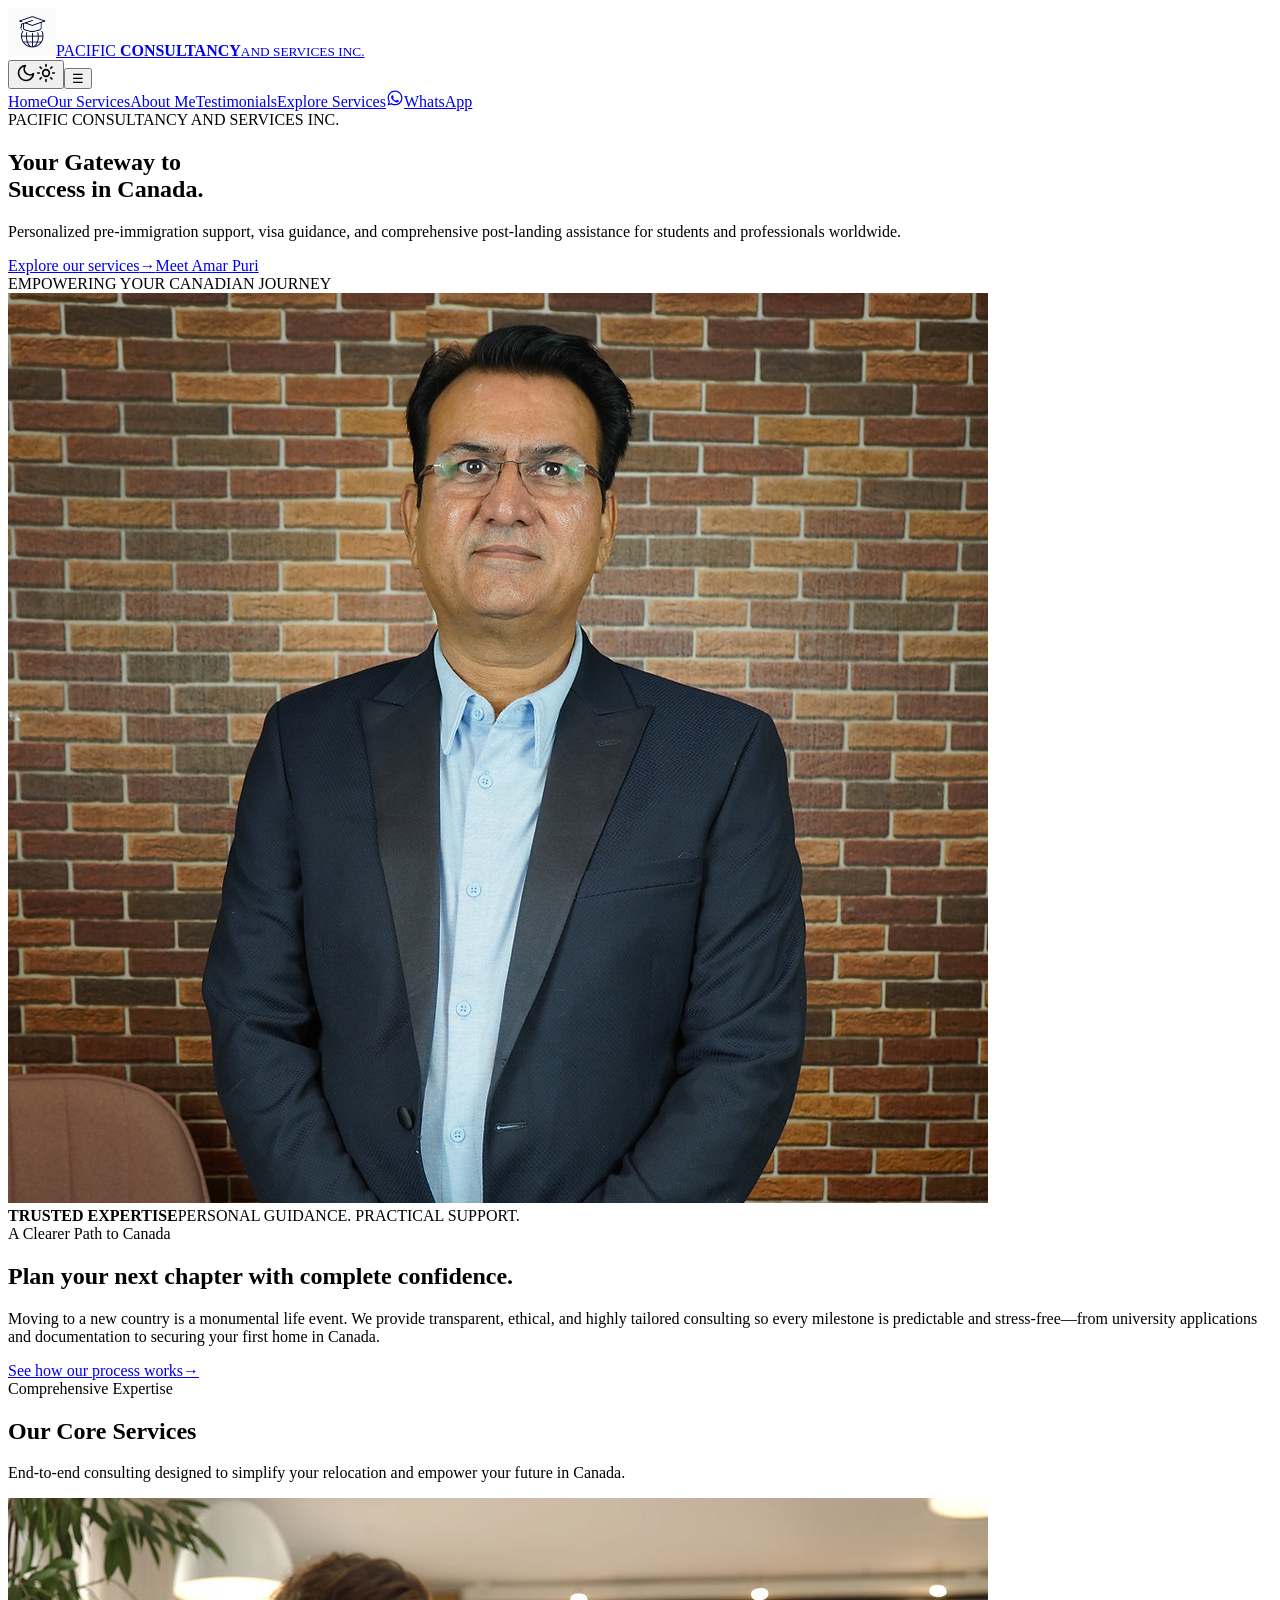
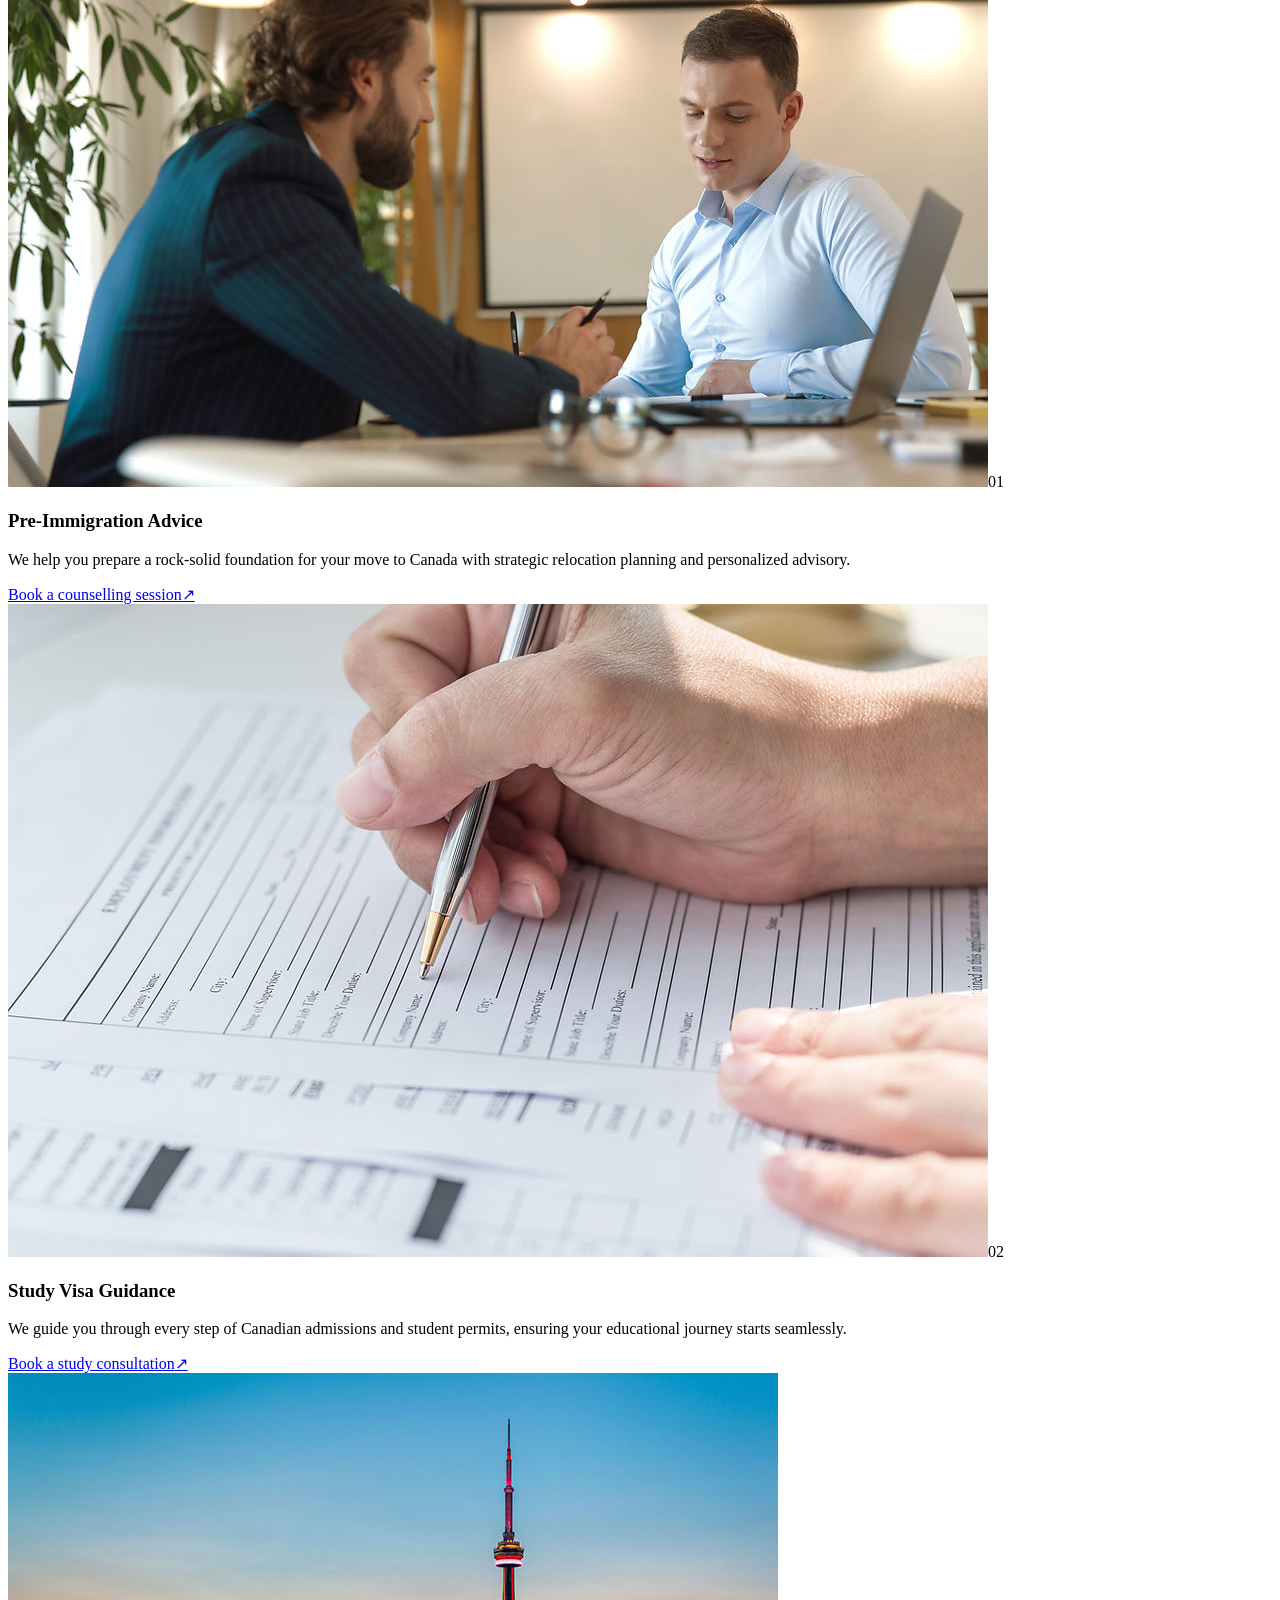
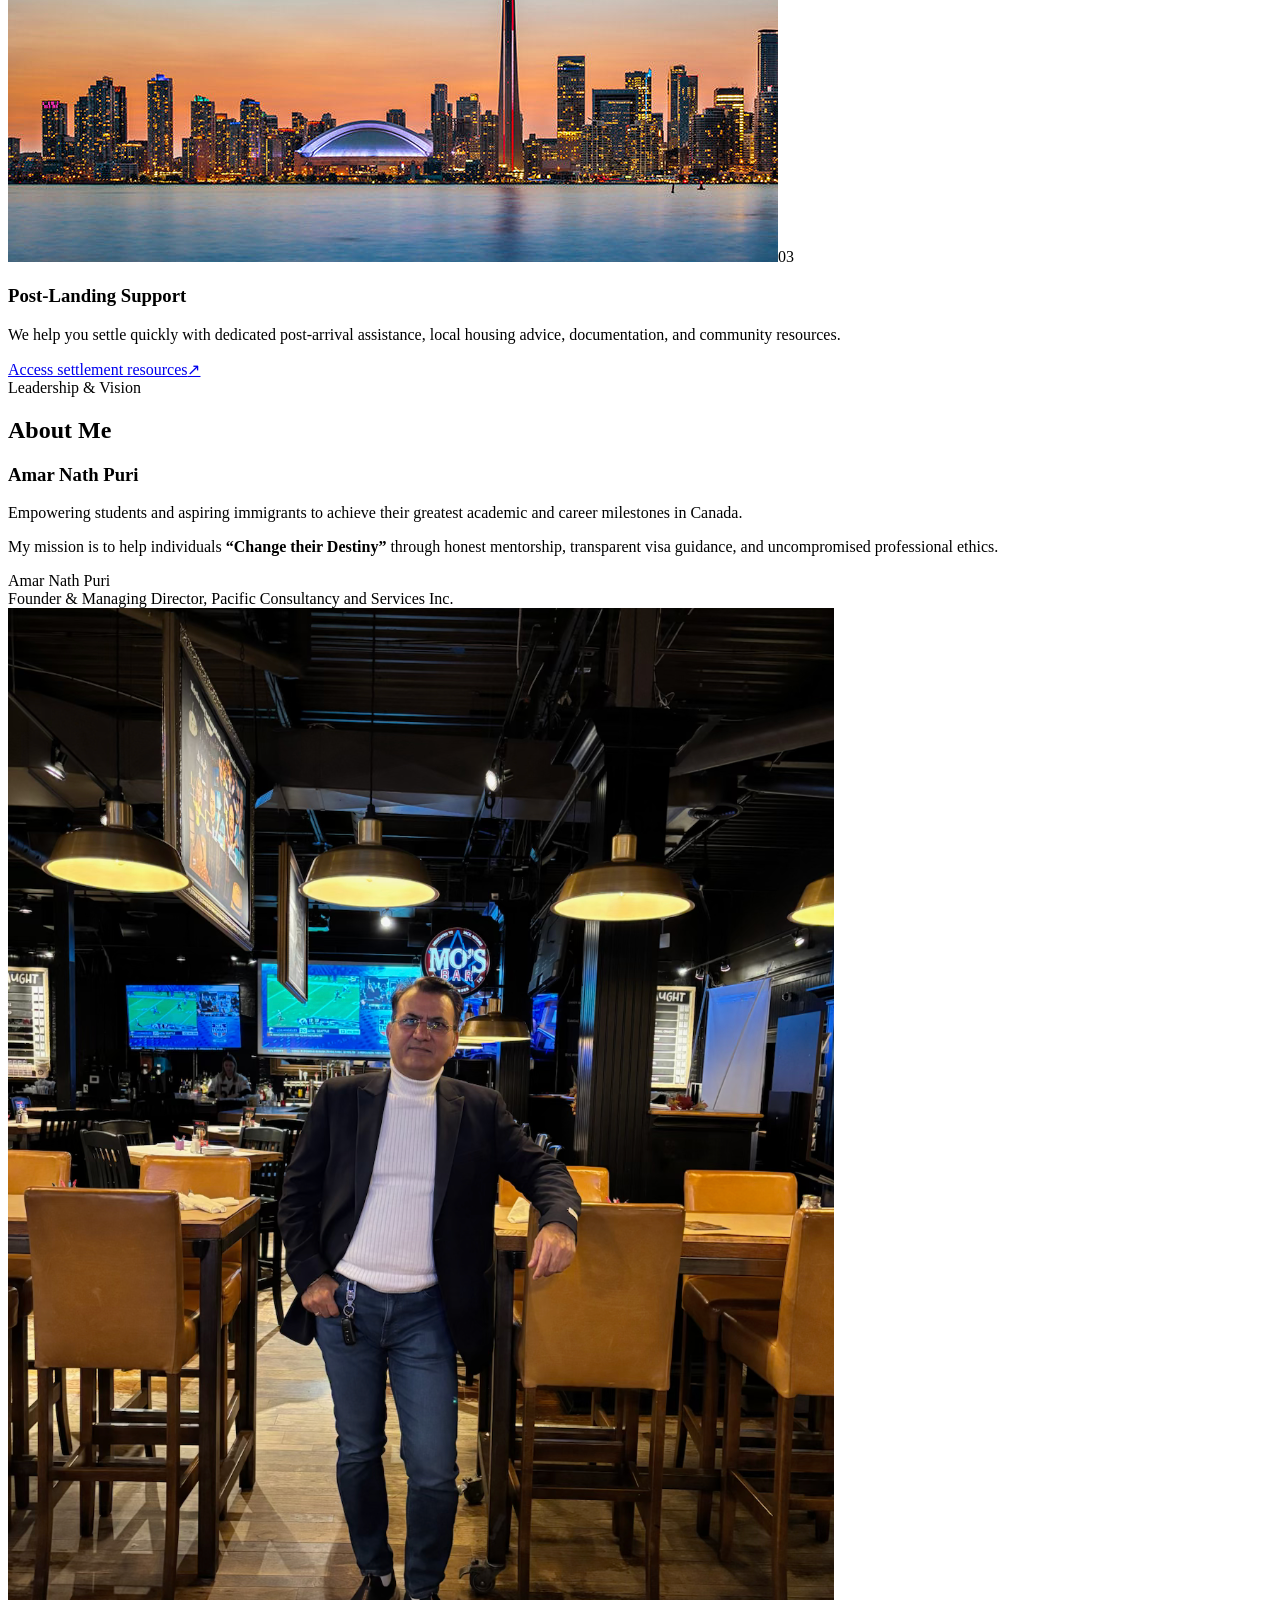
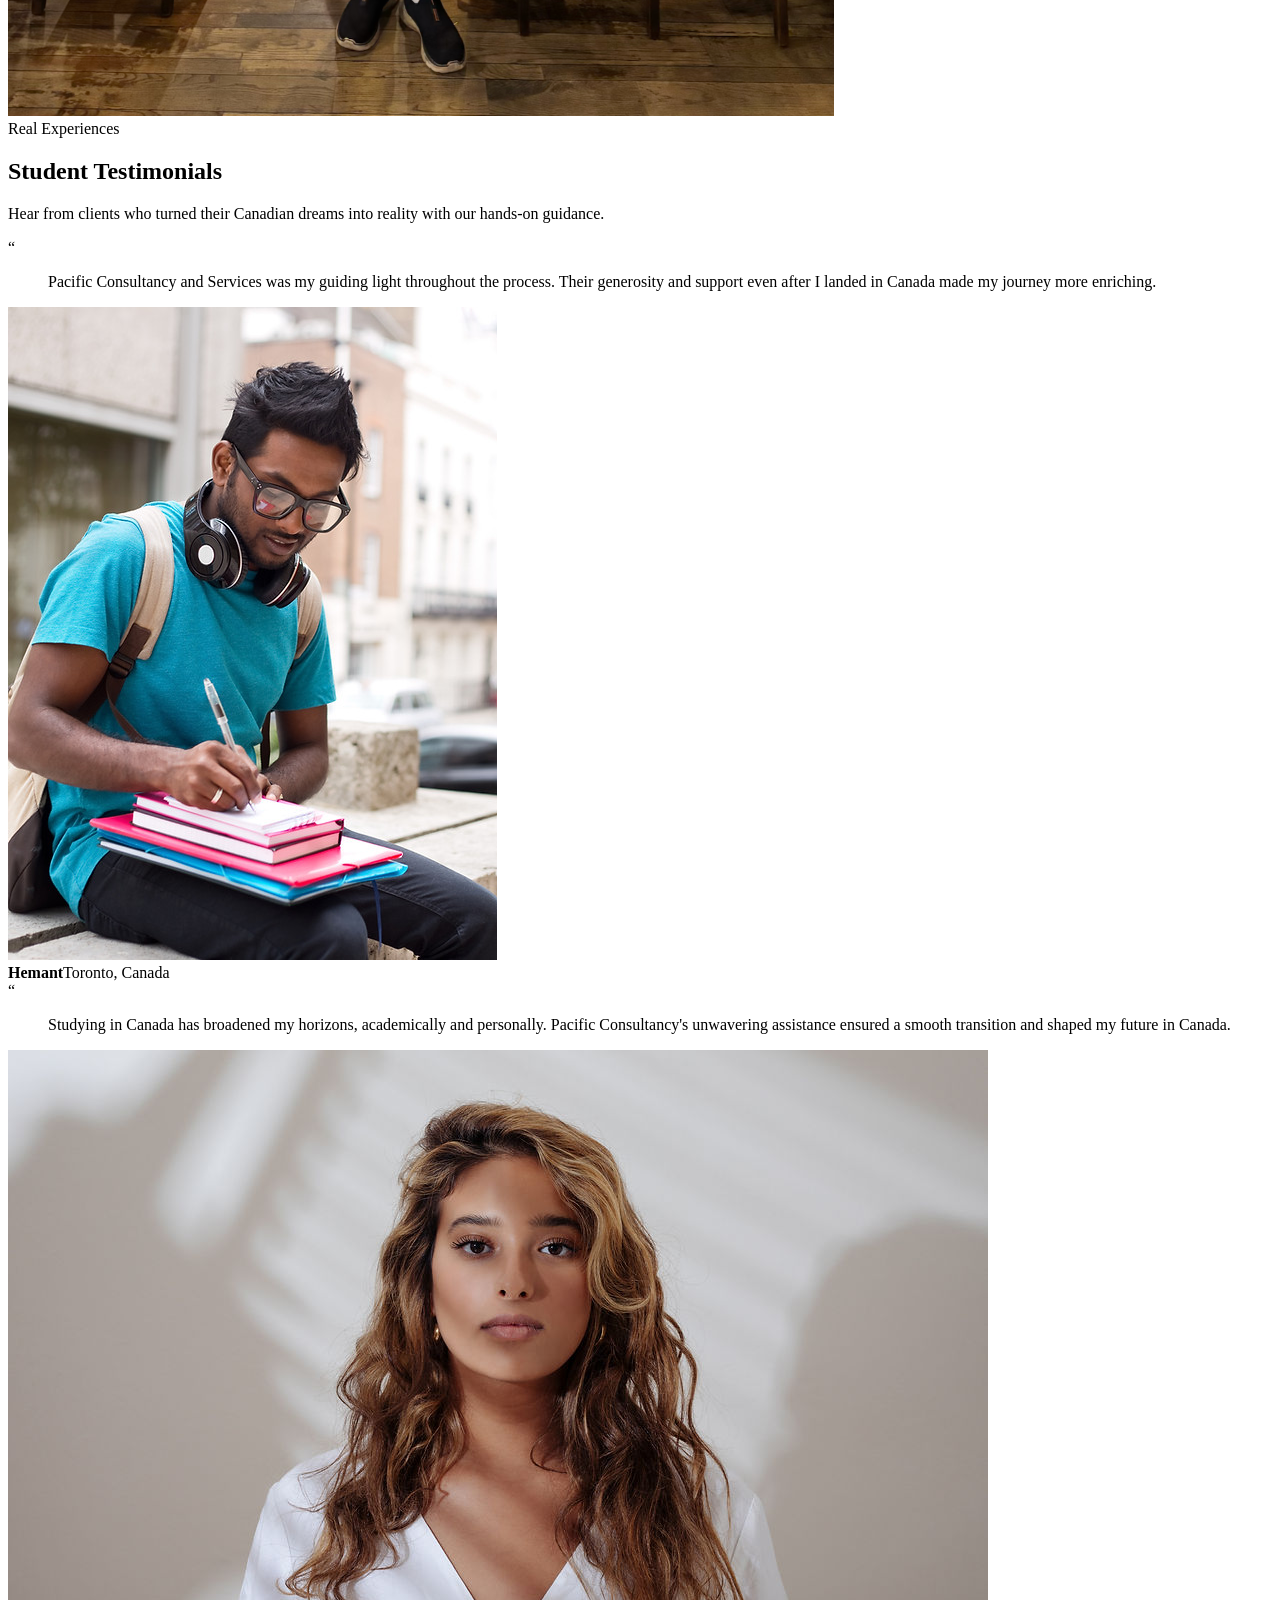
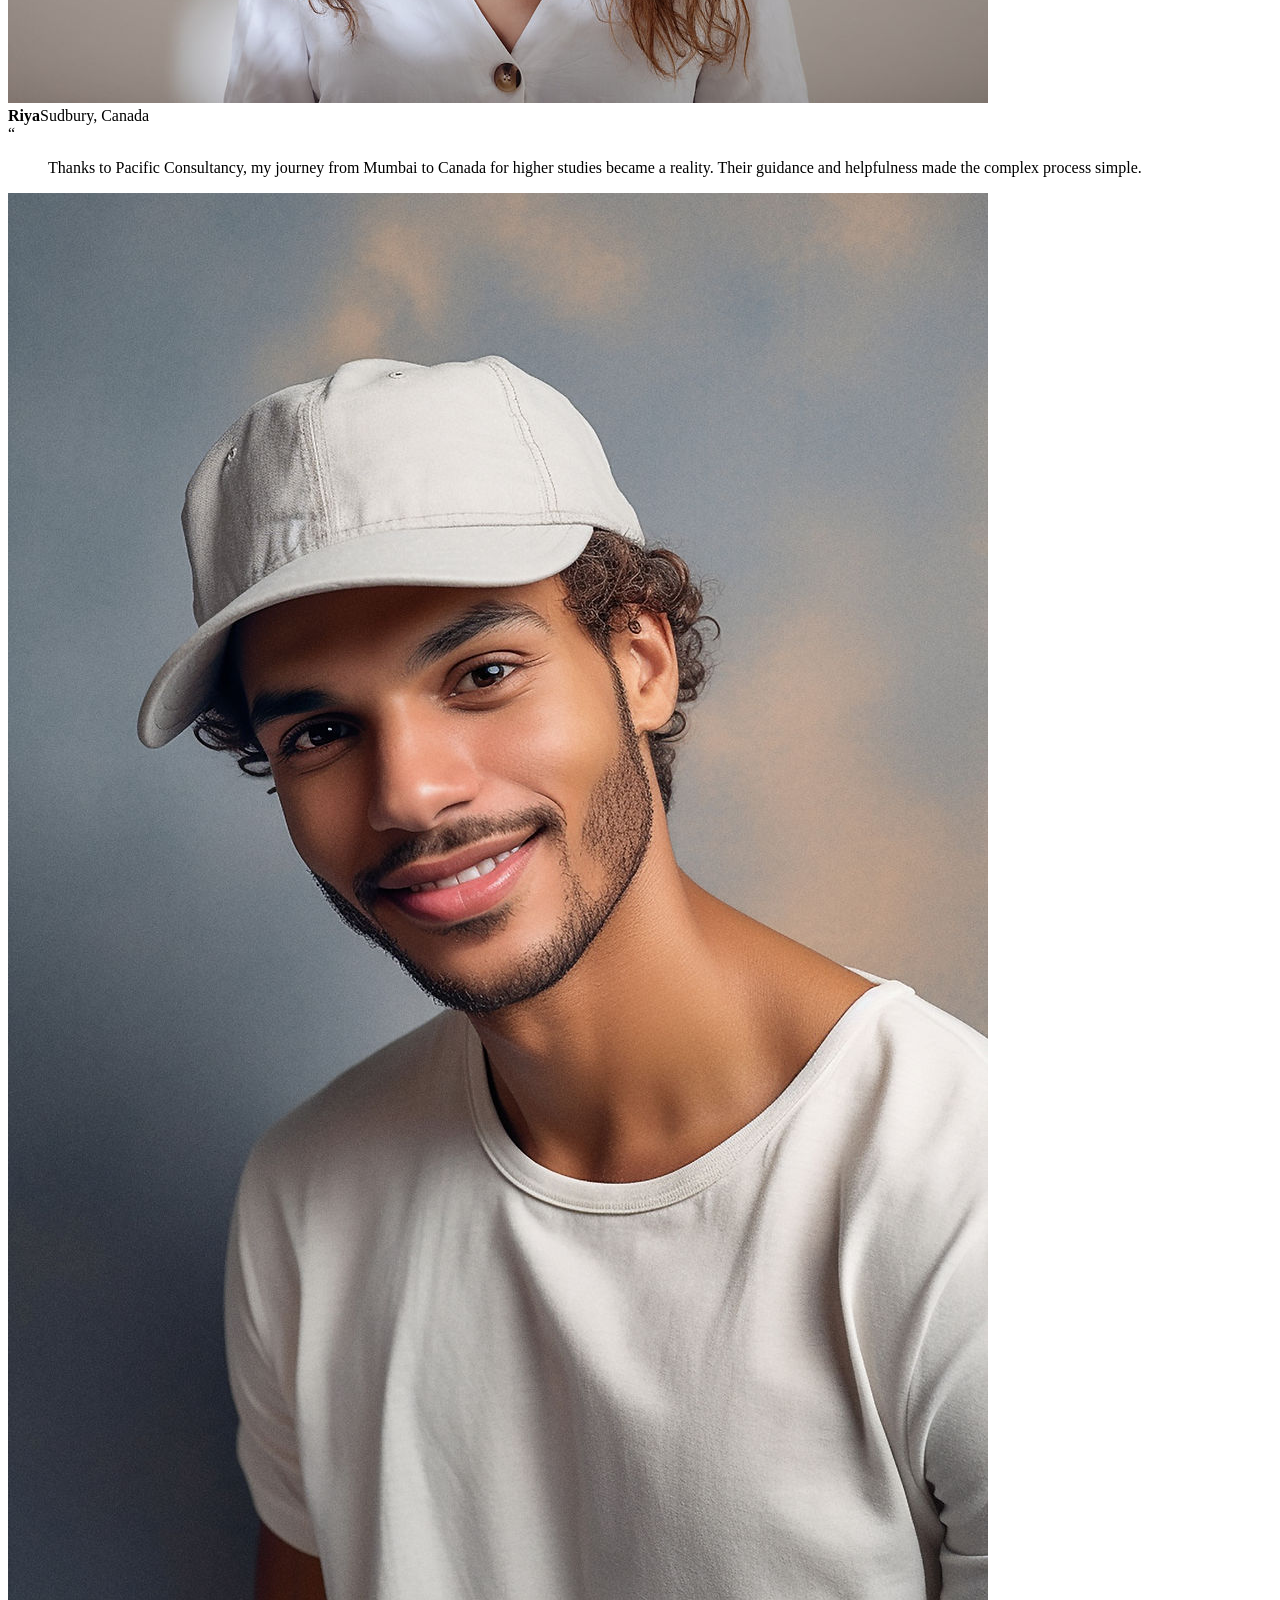
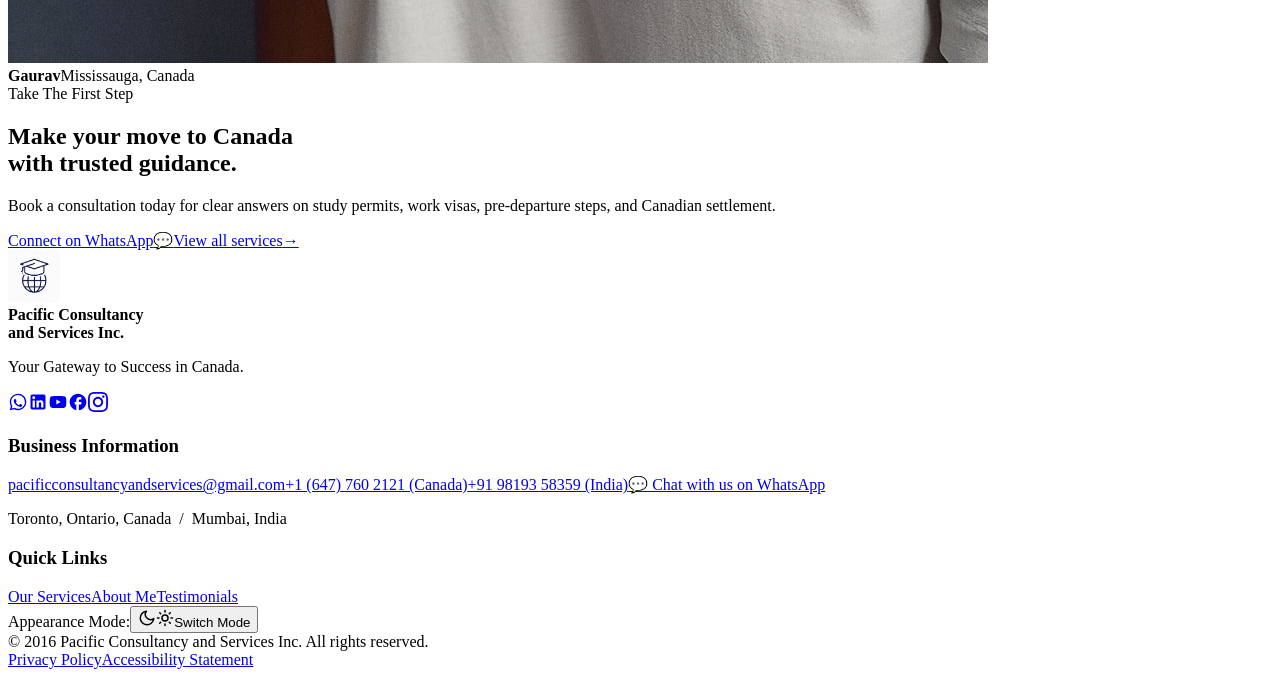
==== commit 6fbf50df: "deploy: pacific-consultancy-web build 2026-10-30 07:02 UTC" ====
--- a/index.html
+++ b/index.html
@@ -11,4 +11,4 @@
           }
         } catch (e) {}
       })();
-    </script><link rel="stylesheet" href="/_astro/SiteFooter.DD1bHyml.css"><link rel="stylesheet" href="/_astro/index.ByouNnjQ.css"></head><body><header class="header" data-astro-cid-fzpbxy5g><div class="container nav-wrap" data-astro-cid-fzpbxy5g><a class="brand" href="/#home" aria-label="Pacific Consultancy home" data-astro-cid-fzpbxy5g><img class="brand-mark" src="/images/favicon.jpg" alt="Pacific Consultancy Logo" width="48" height="48" data-astro-cid-fzpbxy5g><span class="brand-name" data-astro-cid-fzpbxy5g><span class="brand-title" data-astro-cid-fzpbxy5g>PACIFIC <b class="brand-accent" data-astro-cid-fzpbxy5g>CONSULTANCY</b></span><small class="brand-sub" data-astro-cid-fzpbxy5g>AND SERVICES INC.</small></span></a><div class="header-right" data-astro-cid-fzpbxy5g><button class="theme-toggle-btn header-toggle" type="button" aria-label="Toggle dark/light mode" title="Toggle dark/light mode" data-astro-cid-fzpbxy5g><svg class="theme-icon moon" viewBox="0 0 24 24" width="20" height="20" fill="none" stroke="currentColor" stroke-width="2" stroke-linecap="round" stroke-linejoin="round" aria-hidden="true" data-astro-cid-fzpbxy5g><path d="M21 12.79A9 9 0 1 1 11.21 3 7 7 0 0 0 21 12.79z" data-astro-cid-fzpbxy5g></path></svg><svg class="theme-icon sun" viewBox="0 0 24 24" width="20" height="20" fill="none" stroke="currentColor" stroke-width="2" stroke-linecap="round" stroke-linejoin="round" aria-hidden="true" data-astro-cid-fzpbxy5g><circle cx="12" cy="12" r="4" data-astro-cid-fzpbxy5g></circle><path d="M12 2v2M12 20v2M4.93 4.93l1.41 1.41M17.66 17.66l1.41 1.41M2 12h2M20 12h2M6.34 17.66l-1.41 1.41M19.07 4.93l-1.41 1.41" data-astro-cid-fzpbxy5g></path></svg></button><button class="menu-toggle" type="button" aria-label="Toggle navigation" aria-expanded="false" data-astro-cid-fzpbxy5g><span class="menu-icon" aria-hidden="true" data-astro-cid-fzpbxy5g>☰</span></button><nav class="nav" aria-label="Main navigation" data-astro-cid-fzpbxy5g><a href="/#home" data-astro-cid-fzpbxy5g>Home</a><a href="/#services" data-astro-cid-fzpbxy5g>Our Services</a><a href="/#about" data-astro-cid-fzpbxy5g>About Me</a><a href="/#testimonials" data-astro-cid-fzpbxy5g>Testimonials</a><a class="nav-cta" href="/#services" data-astro-cid-fzpbxy5g>Explore Services</a><a class="nav-whatsapp" href="https://api.whatsapp.com/send?phone=919819358359" target="_blank" rel="noreferrer" aria-label="Chat on WhatsApp" title="Chat on WhatsApp" data-astro-cid-fzpbxy5g><svg viewBox="0 0 24 24" width="18" height="18" fill="currentColor" aria-hidden="true" data-astro-cid-fzpbxy5g><path d="M12.04 2c-5.46 0-9.91 4.45-9.91 9.91 0 1.75.46 3.45 1.32 4.95L2.05 22l5.25-1.38c1.45.79 3.08 1.21 4.74 1.21 5.46 0 9.91-4.45 9.91-9.91 0-2.65-1.03-5.14-2.9-7.01A9.816 9.816 0 0 0 12.04 2m.01 1.67c2.2 0 4.26.86 5.82 2.42a8.225 8.225 0 0 1 2.41 5.83c0 4.54-3.7 8.24-8.24 8.24-1.48 0-2.93-.4-4.2-1.15l-.3-.18-3.12.82.83-3.04-.2-.31a8.196 8.196 0 0 1-1.26-4.38c0-4.54 3.7-8.24 8.24-8.24m4.52 11.5c-.25-.13-1.47-.72-1.7-.81-.23-.08-.39-.13-.56.13-.17.25-.64.81-.79.97-.14.17-.29.19-.54.06-.25-.13-1.06-.39-2.02-1.25-.75-.67-1.26-1.5-1.41-1.75-.15-.25-.02-.39.11-.51.11-.11.25-.29.38-.44.13-.15.17-.25.25-.42.08-.17.04-.31-.02-.44s-.56-1.36-.77-1.86c-.2-.49-.41-.42-.56-.43h-.48c-.17 0-.44.06-.67.31-.23.25-.88.86-.88 2.1 0 1.24.9 2.44 1.03 2.61.13.17 1.77 2.7 4.29 3.79.6.26 1.07.41 1.44.53.6.19 1.15.16 1.58.1.48-.07 1.47-.6 1.68-1.18.21-.58.21-1.07.15-1.18-.06-.11-.22-.17-.47-.29" data-astro-cid-fzpbxy5g></path></svg><span data-astro-cid-fzpbxy5g>WhatsApp</span></a></nav></div></div></header><script type="module">function e(){let e=document.querySelectorAll(`.theme-toggle-btn`);function t(t){document.documentElement.setAttribute(`data-theme`,t);try{localStorage.setItem(`pacific_theme`,t)}catch{}let n=document.querySelector(`meta[name="theme-color"]`);n&&n.setAttribute(`content`,t===`dark`?`#100202`:`#6F0000`),e.forEach(e=>{let n=t===`dark`;e.setAttribute(`aria-label`,n?`Switch to light mode`:`Switch to dark mode`),e.setAttribute(`title`,n?`Switch to light mode`:`Switch to dark mode`)})}e.forEach(e=>{e.addEventListener(`click`,()=>{t((document.documentElement.getAttribute(`data-theme`)||`light`)===`dark`?`light`:`dark`)})});let n=document.documentElement.getAttribute(`data-theme`)||`light`;e.forEach(e=>{let t=n===`dark`;e.setAttribute(`aria-label`,t?`Switch to light mode`:`Switch to dark mode`),e.setAttribute(`title`,t?`Switch to light mode`:`Switch to dark mode`)})}function t(){let e=document.querySelector(`.menu-toggle`),t=document.querySelector(`.nav`);e?.addEventListener(`click`,()=>{let n=e.getAttribute(`aria-expanded`)===`true`;e.setAttribute(`aria-expanded`,String(!n)),t?.classList.toggle(`open`,!n)}),t?.querySelectorAll(`a`).forEach(n=>n.addEventListener(`click`,()=>{t.classList.remove(`open`),e?.setAttribute(`aria-expanded`,`false`)}))}document.readyState===`loading`?document.addEventListener(`DOMContentLoaded`,()=>{e(),t()}):(e(),t());</script><main id="main-content" data-astro-cid-lcdefpme><section class="hero" id="home" data-astro-cid-lcdefpme><div class="hero-image" aria-hidden="true" data-astro-cid-lcdefpme></div><div class="hero-shade" aria-hidden="true" data-astro-cid-lcdefpme></div><div class="container hero-content" data-astro-cid-lcdefpme><div class="hero-badge" data-astro-cid-lcdefpme><span class="hero-badge-dot" data-astro-cid-lcdefpme></span><span data-astro-cid-lcdefpme>PACIFIC CONSULTANCY AND SERVICES INC.</span></div><h1 data-astro-cid-lcdefpme>Your Gateway to<br data-astro-cid-lcdefpme><span class="hero-highlight" data-astro-cid-lcdefpme>Success in Canada.</span></h1><p data-astro-cid-lcdefpme>Personalized pre-immigration support, visa guidance, and comprehensive post-landing assistance for students and professionals worldwide.</p><div class="hero-actions" data-astro-cid-lcdefpme><a class="button button-white" href="#services" data-astro-cid-lcdefpme><span data-astro-cid-lcdefpme>Explore our services</span><span aria-hidden="true" data-astro-cid-lcdefpme>→</span></a><a class="button button-outline" href="#about" data-astro-cid-lcdefpme><span data-astro-cid-lcdefpme>Meet Amar Puri</span></a></div></div><div class="hero-note" aria-hidden="true" data-astro-cid-lcdefpme>EMPOWERING YOUR CANADIAN JOURNEY</div></section><section class="intro section" data-astro-cid-lcdefpme><div class="container intro-grid" data-astro-cid-lcdefpme><div class="intro-photo" data-astro-cid-lcdefpme><img src="/images/intro-representative.jpg" alt="Pacific Consultancy representative guiding students" loading="lazy" data-astro-cid-lcdefpme><div class="intro-tag" data-astro-cid-lcdefpme><strong data-astro-cid-lcdefpme>TRUSTED EXPERTISE</strong><span data-astro-cid-lcdefpme>PERSONAL GUIDANCE. PRACTICAL SUPPORT.</span></div></div><div class="intro-copy" data-astro-cid-lcdefpme><span class="eyebrow" data-astro-cid-lcdefpme>A Clearer Path to Canada</span><h2 data-astro-cid-lcdefpme>Plan your next chapter with complete confidence.</h2><p data-astro-cid-lcdefpme>Moving to a new country is a monumental life event. We provide transparent, ethical, and highly tailored consulting so every milestone is predictable and stress-free—from university applications and documentation to securing your first home in Canada.</p><a class="text-link" href="#services" data-astro-cid-lcdefpme><span data-astro-cid-lcdefpme>See how our process works</span><span class="arrow-right" aria-hidden="true" data-astro-cid-lcdefpme>→</span></a></div></div></section><section class="services section" id="services" data-astro-cid-lcdefpme><div class="container" data-astro-cid-lcdefpme><div class="section-heading" data-astro-cid-lcdefpme><span class="eyebrow" data-astro-cid-lcdefpme>Comprehensive Expertise</span><h2 data-astro-cid-lcdefpme>Our Core Services</h2><p data-astro-cid-lcdefpme>End-to-end consulting designed to simplify your relocation and empower your future in Canada.</p></div><div class="service-grid" data-astro-cid-lcdefpme><article class="service-card" data-astro-cid-lcdefpme><div class="service-image" data-astro-cid-lcdefpme><img src="/images/service-pre-immigration.jpg" alt="Pre-Immigration Advice" loading="lazy" data-astro-cid-lcdefpme><span class="service-badge" data-astro-cid-lcdefpme>01</span></div><div class="service-body" data-astro-cid-lcdefpme><h3 data-astro-cid-lcdefpme>Pre-Immigration Advice</h3><p data-astro-cid-lcdefpme>We help you prepare a rock-solid foundation for your move to Canada with strategic relocation planning and personalized advisory.</p><a href="https://www.instagram.com/canadabeforeyougo_/" target="_blank" rel="noreferrer" class="service-cta" data-astro-cid-lcdefpme><span data-astro-cid-lcdefpme>Book a counselling session</span><span class="arrow-icon" aria-hidden="true" data-astro-cid-lcdefpme>↗</span></a></div></article><article class="service-card" data-astro-cid-lcdefpme><div class="service-image" data-astro-cid-lcdefpme><img src="/images/service-study-visa.jpg" alt="Study Visa Guidance" loading="lazy" data-astro-cid-lcdefpme><span class="service-badge" data-astro-cid-lcdefpme>02</span></div><div class="service-body" data-astro-cid-lcdefpme><h3 data-astro-cid-lcdefpme>Study Visa Guidance</h3><p data-astro-cid-lcdefpme>We guide you through every step of Canadian admissions and student permits, ensuring your educational journey starts seamlessly.</p><a href="https://www.instagram.com/pacificconsultancy.ca/" target="_blank" rel="noreferrer" class="service-cta" data-astro-cid-lcdefpme><span data-astro-cid-lcdefpme>Book a study consultation</span><span class="arrow-icon" aria-hidden="true" data-astro-cid-lcdefpme>↗</span></a></div></article><article class="service-card" data-astro-cid-lcdefpme><div class="service-image" data-astro-cid-lcdefpme><img src="/images/service-post-landing.jpg" alt="Post-Landing Support" loading="lazy" data-astro-cid-lcdefpme><span class="service-badge" data-astro-cid-lcdefpme>03</span></div><div class="service-body" data-astro-cid-lcdefpme><h3 data-astro-cid-lcdefpme>Post-Landing Support</h3><p data-astro-cid-lcdefpme>We help you settle quickly with dedicated post-arrival assistance, local housing advice, documentation, and community resources.</p><a href="https://www.instagram.com/amar.puri9/" target="_blank" rel="noreferrer" class="service-cta" data-astro-cid-lcdefpme><span data-astro-cid-lcdefpme>Access settlement resources</span><span class="arrow-icon" aria-hidden="true" data-astro-cid-lcdefpme>↗</span></a></div></article></div></div></section><section class="about section" id="about" data-astro-cid-lcdefpme><div class="container about-grid" data-astro-cid-lcdefpme><div class="about-copy" data-astro-cid-lcdefpme><span class="eyebrow" data-astro-cid-lcdefpme>Leadership & Vision</span><h2 data-astro-cid-lcdefpme>About Me</h2><h3 class="about-name" data-astro-cid-lcdefpme>Amar Nath Puri</h3><p class="about-lead" data-astro-cid-lcdefpme>Empowering students and aspiring immigrants to achieve their greatest academic and career milestones in Canada.</p><p data-astro-cid-lcdefpme>My mission is to help individuals <strong data-astro-cid-lcdefpme>“Change their Destiny”</strong> through honest mentorship, transparent visa guidance, and uncompromised professional ethics.</p><div class="signature" data-astro-cid-lcdefpme>Amar Nath Puri</div><span class="signature-caption" data-astro-cid-lcdefpme>Founder & Managing Director, Pacific Consultancy and Services Inc.</span></div><div class="about-image-wrap" data-astro-cid-lcdefpme><div class="about-image-backdrop" aria-hidden="true" data-astro-cid-lcdefpme></div><img class="about-photo" src="/images/about-amar-puri.png" alt="Amar Nath Puri portrait" loading="lazy" data-astro-cid-lcdefpme></div></div></section><section class="testimonials section" id="testimonials" data-astro-cid-lcdefpme><div class="container" data-astro-cid-lcdefpme><div class="section-heading" data-astro-cid-lcdefpme><span class="eyebrow" data-astro-cid-lcdefpme>Real Experiences</span><h2 data-astro-cid-lcdefpme>Student Testimonials</h2><p data-astro-cid-lcdefpme>Hear from clients who turned their Canadian dreams into reality with our hands-on guidance.</p></div><div class="testimonial-grid" data-astro-cid-lcdefpme><article class="testimonial-card" data-astro-cid-lcdefpme><div class="quote-mark" aria-hidden="true" data-astro-cid-lcdefpme>“</div><blockquote data-astro-cid-lcdefpme>Pacific Consultancy and Services was my guiding light throughout the process. Their generosity and support even after I landed in Canada made my journey more enriching.</blockquote><div class="person" data-astro-cid-lcdefpme><img src="/images/testimonial-hemant.jpg" alt="Hemant from Toronto" loading="lazy" data-astro-cid-lcdefpme><div class="person-info" data-astro-cid-lcdefpme><strong data-astro-cid-lcdefpme>Hemant</strong><span data-astro-cid-lcdefpme>Toronto, Canada</span></div></div></article><article class="testimonial-card" data-astro-cid-lcdefpme><div class="quote-mark" aria-hidden="true" data-astro-cid-lcdefpme>“</div><blockquote data-astro-cid-lcdefpme>Studying in Canada has broadened my horizons, academically and personally. Pacific Consultancy&#39;s unwavering assistance ensured a smooth transition and shaped my future in Canada.</blockquote><div class="person" data-astro-cid-lcdefpme><img src="/images/testimonial-riya.jpg" alt="Riya from Sudbury" loading="lazy" data-astro-cid-lcdefpme><div class="person-info" data-astro-cid-lcdefpme><strong data-astro-cid-lcdefpme>Riya</strong><span data-astro-cid-lcdefpme>Sudbury, Canada</span></div></div></article><article class="testimonial-card" data-astro-cid-lcdefpme><div class="quote-mark" aria-hidden="true" data-astro-cid-lcdefpme>“</div><blockquote data-astro-cid-lcdefpme>Thanks to Pacific Consultancy, my journey from Mumbai to Canada for higher studies became a reality. Their guidance and helpfulness made the complex process simple.</blockquote><div class="person" data-astro-cid-lcdefpme><img src="/images/testimonial-gaurav.jpg" alt="Gaurav from Mississauga" loading="lazy" data-astro-cid-lcdefpme><div class="person-info" data-astro-cid-lcdefpme><strong data-astro-cid-lcdefpme>Gaurav</strong><span data-astro-cid-lcdefpme>Mississauga, Canada</span></div></div></article></div></div></section><section class="closing" data-astro-cid-lcdefpme><div class="container closing-inner" data-astro-cid-lcdefpme><span class="closing-eyebrow" data-astro-cid-lcdefpme>Take The First Step</span><h2 data-astro-cid-lcdefpme>Make your move to Canada<br data-astro-cid-lcdefpme>with trusted guidance.</h2><p class="closing-subtext" data-astro-cid-lcdefpme>Book a consultation today for clear answers on study permits, work visas, pre-departure steps, and Canadian settlement.</p><div class="closing-actions" data-astro-cid-lcdefpme><a class="button button-white button-lg" href="https://api.whatsapp.com/send?phone=919819358359" target="_blank" rel="noreferrer" data-astro-cid-lcdefpme><span data-astro-cid-lcdefpme>Connect on WhatsApp</span><span aria-hidden="true" data-astro-cid-lcdefpme>💬</span></a><a class="button button-outline button-lg" href="#services" data-astro-cid-lcdefpme><span data-astro-cid-lcdefpme>View all services</span><span aria-hidden="true" data-astro-cid-lcdefpme>→</span></a></div></div></section></main><footer class="footer" data-astro-cid-nns7i3if><div class="container footer-main" data-astro-cid-nns7i3if><div class="footer-brand" data-astro-cid-nns7i3if><img class="brand-mark" src="/images/favicon.jpg" alt="Pacific Consultancy Logo" width="52" height="52" data-astro-cid-nns7i3if><div data-astro-cid-nns7i3if><strong class="footer-company-name" data-astro-cid-nns7i3if>Pacific Consultancy<br data-astro-cid-nns7i3if>and Services Inc.</strong><p class="footer-tagline" data-astro-cid-nns7i3if>Your Gateway to Success in Canada.</p><div class="social-icons" aria-label="Social media channels" data-astro-cid-nns7i3if><a href="https://api.whatsapp.com/send?phone=919819358359" target="_blank" rel="noreferrer" aria-label="WhatsApp" title="Chat on WhatsApp" data-astro-cid-nns7i3if><svg viewBox="0 0 24 24" width="20" height="20" fill="currentColor" data-astro-cid-nns7i3if><path d="M12.04 2c-5.46 0-9.91 4.45-9.91 9.91 0 1.75.46 3.45 1.32 4.95L2.05 22l5.25-1.38c1.45.79 3.08 1.21 4.74 1.21 5.46 0 9.91-4.45 9.91-9.91 0-2.65-1.03-5.14-2.9-7.01A9.816 9.816 0 0 0 12.04 2m.01 1.67c2.2 0 4.26.86 5.82 2.42a8.225 8.225 0 0 1 2.41 5.83c0 4.54-3.7 8.24-8.24 8.24-1.48 0-2.93-.4-4.2-1.15l-.3-.18-3.12.82.83-3.04-.2-.31a8.196 8.196 0 0 1-1.26-4.38c0-4.54 3.7-8.24 8.24-8.24m4.52 11.5c-.25-.13-1.47-.72-1.7-.81-.23-.08-.39-.13-.56.13-.17.25-.64.81-.79.97-.14.17-.29.19-.54.06-.25-.13-1.06-.39-2.02-1.25-.75-.67-1.26-1.5-1.41-1.75-.15-.25-.02-.39.11-.51.11-.11.25-.29.38-.44.13-.15.17-.25.25-.42.08-.17.04-.31-.02-.44s-.56-1.36-.77-1.86c-.2-.49-.41-.42-.56-.43h-.48c-.17 0-.44.06-.67.31-.23.25-.88.86-.88 2.1 0 1.24.9 2.44 1.03 2.61.13.17 1.77 2.7 4.29 3.79.6.26 1.07.41 1.44.53.6.19 1.15.16 1.58.1.48-.07 1.47-.6 1.68-1.18.21-.58.21-1.07.15-1.18-.06-.11-.22-.17-.47-.29" data-astro-cid-nns7i3if></path></svg></a><a href="https://www.linkedin.com/in/pacificconsultancy/" target="_blank" rel="noreferrer" aria-label="LinkedIn" title="Connect on LinkedIn" data-astro-cid-nns7i3if><svg viewBox="0 0 24 24" width="20" height="20" fill="currentColor" data-astro-cid-nns7i3if><path d="M19 3a2 2 0 0 1 2 2v14a2 2 0 0 1-2 2H5a2 2 0 0 1-2-2V5a2 2 0 0 1 2-2h14m-.5 15.5v-5.3a3.26 3.26 0 0 0-3.26-3.26c-.85 0-1.84.52-2.28 1.3v-1.11h-2.79v8.37h2.79v-4.93c0-.77.62-1.4 1.39-1.4a1.4 1.4 0 0 1 1.4 1.4v4.93h2.75M6.88 8.56a1.68 1.68 0 0 0 1.68-1.68c0-.93-.75-1.69-1.68-1.69a1.69 1.69 0 0 0-1.69 1.69c0 .93.76 1.68 1.69 1.68m1.39 9.94v-8.37H5.5v8.37h2.77z" data-astro-cid-nns7i3if></path></svg></a><a href="https://www.youtube.com/@CanadaBeforeYouGo" target="_blank" rel="noreferrer" aria-label="YouTube" title="Watch on YouTube" data-astro-cid-nns7i3if><svg viewBox="0 0 24 24" width="20" height="20" fill="currentColor" data-astro-cid-nns7i3if><path d="M21.58 7.19a2.78 2.78 0 0 0-1.95-1.96C17.9 4.75 12 4.75 12 4.75s-5.9 0-7.63.48a2.78 2.78 0 0 0-1.95 1.96C2 8.94 2 12 2 12s0 3.06.42 4.81a2.78 2.78 0 0 0 1.95 1.96c1.73.48 7.63.48 7.63.48s5.9 0 7.63-.48a2.78 2.78 0 0 0 1.95-1.96c.42-1.75.42-4.81.42-4.81s0-3.06-.42-4.81zM10 15V9l5.2 3L10 15z" data-astro-cid-nns7i3if></path></svg></a><a href="https://www.facebook.com/amar.puri.10" target="_blank" rel="noreferrer" aria-label="Facebook" title="Follow on Facebook" data-astro-cid-nns7i3if><svg viewBox="0 0 24 24" width="20" height="20" fill="currentColor" data-astro-cid-nns7i3if><path d="M22 12c0-5.52-4.48-10-10-10S2 6.48 2 12c0 4.84 3.44 8.87 8 9.8V15H8v-3h2V9.5C10 7.57 11.57 6 13.5 6H16v3h-2c-.55 0-1 .45-1 1v2h3v3h-3v6.95C18.05 21.45 22 17.19 22 12z" data-astro-cid-nns7i3if></path></svg></a><a href="https://www.instagram.com/canadabeforeyougo_/" target="_blank" rel="noreferrer" aria-label="Instagram" title="Follow on Instagram" data-astro-cid-nns7i3if><svg viewBox="0 0 24 24" width="20" height="20" fill="currentColor" data-astro-cid-nns7i3if><path d="M12 2.163c3.204 0 3.584.012 4.85.07 3.252.148 4.771 1.691 4.919 4.919.058 1.265.069 1.645.069 4.849 0 3.205-.012 3.584-.069 4.849-.149 3.225-1.664 4.771-4.919 4.919-1.266.058-1.644.07-4.85.07-3.204 0-3.584-.012-4.849-.07-3.26-.149-4.771-1.699-4.919-4.92-.058-1.265-.07-1.644-.07-4.849 0-3.204.013-3.583.07-4.849.149-3.227 1.664-4.771 4.919-4.919 1.266-.057 1.645-.069 4.849-.069zm0-2.163c-3.259 0-3.667.014-4.947.072-4.358.2-6.78 2.618-6.98 6.98-.059 1.281-.073 1.689-.073 4.948 0 3.259.014 3.668.072 4.948.2 4.358 2.618 6.78 6.98 6.98 1.281.058 1.689.072 4.948.072 3.259 0 3.668-.014 4.948-.072 4.354-.2 6.782-2.618 6.979-6.98.059-1.28.073-1.689.073-4.948 0-3.259-.014-3.667-.072-4.947-.196-4.354-2.617-6.78-6.979-6.98-1.281-.059-1.69-.073-4.949-.073zm0 5.838c-3.403 0-6.162 2.759-6.162 6.162s2.759 6.163 6.162 6.163 6.162-2.759 6.162-6.163c0-3.403-2.759-6.162-6.162-6.162zm0 10.162c-2.209 0-4-1.79-4-4 0-2.209 1.791-4 4-4s4 1.791 4 4c0 2.21-1.791 4-4 4zm6.406-11.845c-.796 0-1.441.645-1.441 1.44s.645 1.44 1.441 1.44c.795 0 1.439-.645 1.439-1.44s-.644-1.44-1.439-1.44z" data-astro-cid-nns7i3if></path></svg></a></div></div></div><div data-astro-cid-nns7i3if><h3 class="footer-col-title" data-astro-cid-nns7i3if>Business Information</h3><a class="footer-contact-link" href="mailto:pacificconsultancyandservices@gmail.com" data-astro-cid-nns7i3if>pacificconsultancyandservices@gmail.com</a><a class="footer-contact-link" href="tel:+16477602121" data-astro-cid-nns7i3if>+1 (647) 760 2121 (Canada)</a><a class="footer-contact-link" href="tel:+919819358359" data-astro-cid-nns7i3if>+91 98193 58359 (India)</a><a href="https://api.whatsapp.com/send?phone=919819358359" target="_blank" rel="noreferrer" class="whatsapp-link" data-astro-cid-nns7i3if>💬 Chat with us on WhatsApp</a><p class="footer-location" data-astro-cid-nns7i3if>Toronto, Ontario, Canada &nbsp;/&nbsp; Mumbai, India</p></div><div data-astro-cid-nns7i3if><h3 class="footer-col-title" data-astro-cid-nns7i3if>Quick Links</h3><a href="/#services" data-astro-cid-nns7i3if>Our Services</a><a href="/#about" data-astro-cid-nns7i3if>About Me</a><a href="/#testimonials" data-astro-cid-nns7i3if>Testimonials</a><div class="footer-theme-row" data-astro-cid-nns7i3if><span data-astro-cid-nns7i3if>Appearance Mode:</span><button class="theme-toggle-btn footer-toggle" type="button" aria-label="Toggle dark/light mode" data-astro-cid-nns7i3if><svg class="theme-icon moon" viewBox="0 0 24 24" width="18" height="18" fill="none" stroke="currentColor" stroke-width="2" stroke-linecap="round" stroke-linejoin="round" aria-hidden="true" data-astro-cid-nns7i3if><path d="M21 12.79A9 9 0 1 1 11.21 3 7 7 0 0 0 21 12.79z" data-astro-cid-nns7i3if></path></svg><svg class="theme-icon sun" viewBox="0 0 24 24" width="18" height="18" fill="none" stroke="currentColor" stroke-width="2" stroke-linecap="round" stroke-linejoin="round" aria-hidden="true" data-astro-cid-nns7i3if><circle cx="12" cy="12" r="4" data-astro-cid-nns7i3if></circle><path d="M12 2v2M12 20v2M4.93 4.93l1.41 1.41M17.66 17.66l1.41 1.41M2 12h2M20 12h2M6.34 17.66l-1.41 1.41M19.07 4.93l-1.41 1.41" data-astro-cid-nns7i3if></path></svg><span class="theme-text" data-astro-cid-nns7i3if>Switch Mode</span></button></div></div></div><div class="footer-bottom" data-astro-cid-nns7i3if><div class="container footer-bottom-inner" data-astro-cid-nns7i3if><span data-astro-cid-nns7i3if>© 2016 Pacific Consultancy and Services Inc. All rights reserved.</span><div class="footer-links" data-astro-cid-nns7i3if><a href="/privacy-policy/" data-astro-cid-nns7i3if>Privacy Policy</a><a href="/accessibility/" data-astro-cid-nns7i3if>Accessibility Statement</a></div></div></div></footer></body></html>+    </script><link rel="stylesheet" href="/pacific-consultancy-web-public/_astro/SiteFooter.DD1bHyml.css"><link rel="stylesheet" href="/pacific-consultancy-web-public/_astro/index.B7W_DVpU.css"></head><body><header class="header" data-astro-cid-fzpbxy5g><div class="container nav-wrap" data-astro-cid-fzpbxy5g><a class="brand" href="/#home" aria-label="Pacific Consultancy home" data-astro-cid-fzpbxy5g><img class="brand-mark" src="/images/favicon.jpg" alt="Pacific Consultancy Logo" width="48" height="48" data-astro-cid-fzpbxy5g><span class="brand-name" data-astro-cid-fzpbxy5g><span class="brand-title" data-astro-cid-fzpbxy5g>PACIFIC <b class="brand-accent" data-astro-cid-fzpbxy5g>CONSULTANCY</b></span><small class="brand-sub" data-astro-cid-fzpbxy5g>AND SERVICES INC.</small></span></a><div class="header-right" data-astro-cid-fzpbxy5g><button class="theme-toggle-btn header-toggle" type="button" aria-label="Toggle dark/light mode" title="Toggle dark/light mode" data-astro-cid-fzpbxy5g><svg class="theme-icon moon" viewBox="0 0 24 24" width="20" height="20" fill="none" stroke="currentColor" stroke-width="2" stroke-linecap="round" stroke-linejoin="round" aria-hidden="true" data-astro-cid-fzpbxy5g><path d="M21 12.79A9 9 0 1 1 11.21 3 7 7 0 0 0 21 12.79z" data-astro-cid-fzpbxy5g></path></svg><svg class="theme-icon sun" viewBox="0 0 24 24" width="20" height="20" fill="none" stroke="currentColor" stroke-width="2" stroke-linecap="round" stroke-linejoin="round" aria-hidden="true" data-astro-cid-fzpbxy5g><circle cx="12" cy="12" r="4" data-astro-cid-fzpbxy5g></circle><path d="M12 2v2M12 20v2M4.93 4.93l1.41 1.41M17.66 17.66l1.41 1.41M2 12h2M20 12h2M6.34 17.66l-1.41 1.41M19.07 4.93l-1.41 1.41" data-astro-cid-fzpbxy5g></path></svg></button><button class="menu-toggle" type="button" aria-label="Toggle navigation" aria-expanded="false" data-astro-cid-fzpbxy5g><span class="menu-icon" aria-hidden="true" data-astro-cid-fzpbxy5g>☰</span></button><nav class="nav" aria-label="Main navigation" data-astro-cid-fzpbxy5g><a href="/#home" data-astro-cid-fzpbxy5g>Home</a><a href="/#services" data-astro-cid-fzpbxy5g>Our Services</a><a href="/#about" data-astro-cid-fzpbxy5g>About Me</a><a href="/#testimonials" data-astro-cid-fzpbxy5g>Testimonials</a><a class="nav-cta" href="/#services" data-astro-cid-fzpbxy5g>Explore Services</a><a class="nav-whatsapp" href="https://api.whatsapp.com/send?phone=919819358359" target="_blank" rel="noreferrer" aria-label="Chat on WhatsApp" title="Chat on WhatsApp" data-astro-cid-fzpbxy5g><svg viewBox="0 0 24 24" width="18" height="18" fill="currentColor" aria-hidden="true" data-astro-cid-fzpbxy5g><path d="M12.04 2c-5.46 0-9.91 4.45-9.91 9.91 0 1.75.46 3.45 1.32 4.95L2.05 22l5.25-1.38c1.45.79 3.08 1.21 4.74 1.21 5.46 0 9.91-4.45 9.91-9.91 0-2.65-1.03-5.14-2.9-7.01A9.816 9.816 0 0 0 12.04 2m.01 1.67c2.2 0 4.26.86 5.82 2.42a8.225 8.225 0 0 1 2.41 5.83c0 4.54-3.7 8.24-8.24 8.24-1.48 0-2.93-.4-4.2-1.15l-.3-.18-3.12.82.83-3.04-.2-.31a8.196 8.196 0 0 1-1.26-4.38c0-4.54 3.7-8.24 8.24-8.24m4.52 11.5c-.25-.13-1.47-.72-1.7-.81-.23-.08-.39-.13-.56.13-.17.25-.64.81-.79.97-.14.17-.29.19-.54.06-.25-.13-1.06-.39-2.02-1.25-.75-.67-1.26-1.5-1.41-1.75-.15-.25-.02-.39.11-.51.11-.11.25-.29.38-.44.13-.15.17-.25.25-.42.08-.17.04-.31-.02-.44s-.56-1.36-.77-1.86c-.2-.49-.41-.42-.56-.43h-.48c-.17 0-.44.06-.67.31-.23.25-.88.86-.88 2.1 0 1.24.9 2.44 1.03 2.61.13.17 1.77 2.7 4.29 3.79.6.26 1.07.41 1.44.53.6.19 1.15.16 1.58.1.48-.07 1.47-.6 1.68-1.18.21-.58.21-1.07.15-1.18-.06-.11-.22-.17-.47-.29" data-astro-cid-fzpbxy5g></path></svg><span data-astro-cid-fzpbxy5g>WhatsApp</span></a></nav></div></div></header><script type="module">function e(){let e=document.querySelectorAll(`.theme-toggle-btn`);function t(t){document.documentElement.setAttribute(`data-theme`,t);try{localStorage.setItem(`pacific_theme`,t)}catch{}let n=document.querySelector(`meta[name="theme-color"]`);n&&n.setAttribute(`content`,t===`dark`?`#100202`:`#6F0000`),e.forEach(e=>{let n=t===`dark`;e.setAttribute(`aria-label`,n?`Switch to light mode`:`Switch to dark mode`),e.setAttribute(`title`,n?`Switch to light mode`:`Switch to dark mode`)})}e.forEach(e=>{e.addEventListener(`click`,()=>{t((document.documentElement.getAttribute(`data-theme`)||`light`)===`dark`?`light`:`dark`)})});let n=document.documentElement.getAttribute(`data-theme`)||`light`;e.forEach(e=>{let t=n===`dark`;e.setAttribute(`aria-label`,t?`Switch to light mode`:`Switch to dark mode`),e.setAttribute(`title`,t?`Switch to light mode`:`Switch to dark mode`)})}function t(){let e=document.querySelector(`.menu-toggle`),t=document.querySelector(`.nav`);e?.addEventListener(`click`,()=>{let n=e.getAttribute(`aria-expanded`)===`true`;e.setAttribute(`aria-expanded`,String(!n)),t?.classList.toggle(`open`,!n)}),t?.querySelectorAll(`a`).forEach(n=>n.addEventListener(`click`,()=>{t.classList.remove(`open`),e?.setAttribute(`aria-expanded`,`false`)}))}document.readyState===`loading`?document.addEventListener(`DOMContentLoaded`,()=>{e(),t()}):(e(),t());</script><main id="main-content" data-astro-cid-lcdefpme><section class="hero" id="home" data-astro-cid-lcdefpme><div class="hero-image" aria-hidden="true" data-astro-cid-lcdefpme></div><div class="hero-shade" aria-hidden="true" data-astro-cid-lcdefpme></div><div class="container hero-content" data-astro-cid-lcdefpme><div class="hero-badge" data-astro-cid-lcdefpme><span class="hero-badge-dot" data-astro-cid-lcdefpme></span><span data-astro-cid-lcdefpme>PACIFIC CONSULTANCY AND SERVICES INC.</span></div><h1 data-astro-cid-lcdefpme>Your Gateway to<br data-astro-cid-lcdefpme><span class="hero-highlight" data-astro-cid-lcdefpme>Success in Canada.</span></h1><p data-astro-cid-lcdefpme>Personalized pre-immigration support, visa guidance, and comprehensive post-landing assistance for students and professionals worldwide.</p><div class="hero-actions" data-astro-cid-lcdefpme><a class="button button-white" href="#services" data-astro-cid-lcdefpme><span data-astro-cid-lcdefpme>Explore our services</span><span aria-hidden="true" data-astro-cid-lcdefpme>→</span></a><a class="button button-outline" href="#about" data-astro-cid-lcdefpme><span data-astro-cid-lcdefpme>Meet Amar Puri</span></a></div></div><div class="hero-note" aria-hidden="true" data-astro-cid-lcdefpme>EMPOWERING YOUR CANADIAN JOURNEY</div></section><section class="intro section" data-astro-cid-lcdefpme><div class="container intro-grid" data-astro-cid-lcdefpme><div class="intro-photo" data-astro-cid-lcdefpme><img src="/images/intro-representative.jpg" alt="Pacific Consultancy representative guiding students" loading="lazy" data-astro-cid-lcdefpme><div class="intro-tag" data-astro-cid-lcdefpme><strong data-astro-cid-lcdefpme>TRUSTED EXPERTISE</strong><span data-astro-cid-lcdefpme>PERSONAL GUIDANCE. PRACTICAL SUPPORT.</span></div></div><div class="intro-copy" data-astro-cid-lcdefpme><span class="eyebrow" data-astro-cid-lcdefpme>A Clearer Path to Canada</span><h2 data-astro-cid-lcdefpme>Plan your next chapter with complete confidence.</h2><p data-astro-cid-lcdefpme>Moving to a new country is a monumental life event. We provide transparent, ethical, and highly tailored consulting so every milestone is predictable and stress-free—from university applications and documentation to securing your first home in Canada.</p><a class="text-link" href="#services" data-astro-cid-lcdefpme><span data-astro-cid-lcdefpme>See how our process works</span><span class="arrow-right" aria-hidden="true" data-astro-cid-lcdefpme>→</span></a></div></div></section><section class="services section" id="services" data-astro-cid-lcdefpme><div class="container" data-astro-cid-lcdefpme><div class="section-heading" data-astro-cid-lcdefpme><span class="eyebrow" data-astro-cid-lcdefpme>Comprehensive Expertise</span><h2 data-astro-cid-lcdefpme>Our Core Services</h2><p data-astro-cid-lcdefpme>End-to-end consulting designed to simplify your relocation and empower your future in Canada.</p></div><div class="service-grid" data-astro-cid-lcdefpme><article class="service-card" data-astro-cid-lcdefpme><div class="service-image" data-astro-cid-lcdefpme><img src="/images/service-pre-immigration.jpg" alt="Pre-Immigration Advice" loading="lazy" data-astro-cid-lcdefpme><span class="service-badge" data-astro-cid-lcdefpme>01</span></div><div class="service-body" data-astro-cid-lcdefpme><h3 data-astro-cid-lcdefpme>Pre-Immigration Advice</h3><p data-astro-cid-lcdefpme>We help you prepare a rock-solid foundation for your move to Canada with strategic relocation planning and personalized advisory.</p><a href="https://www.instagram.com/canadabeforeyougo_/" target="_blank" rel="noreferrer" class="service-cta" data-astro-cid-lcdefpme><span data-astro-cid-lcdefpme>Book a counselling session</span><span class="arrow-icon" aria-hidden="true" data-astro-cid-lcdefpme>↗</span></a></div></article><article class="service-card" data-astro-cid-lcdefpme><div class="service-image" data-astro-cid-lcdefpme><img src="/images/service-study-visa.jpg" alt="Study Visa Guidance" loading="lazy" data-astro-cid-lcdefpme><span class="service-badge" data-astro-cid-lcdefpme>02</span></div><div class="service-body" data-astro-cid-lcdefpme><h3 data-astro-cid-lcdefpme>Study Visa Guidance</h3><p data-astro-cid-lcdefpme>We guide you through every step of Canadian admissions and student permits, ensuring your educational journey starts seamlessly.</p><a href="https://www.instagram.com/pacificconsultancy.ca/" target="_blank" rel="noreferrer" class="service-cta" data-astro-cid-lcdefpme><span data-astro-cid-lcdefpme>Book a study consultation</span><span class="arrow-icon" aria-hidden="true" data-astro-cid-lcdefpme>↗</span></a></div></article><article class="service-card" data-astro-cid-lcdefpme><div class="service-image" data-astro-cid-lcdefpme><img src="/images/service-post-landing.jpg" alt="Post-Landing Support" loading="lazy" data-astro-cid-lcdefpme><span class="service-badge" data-astro-cid-lcdefpme>03</span></div><div class="service-body" data-astro-cid-lcdefpme><h3 data-astro-cid-lcdefpme>Post-Landing Support</h3><p data-astro-cid-lcdefpme>We help you settle quickly with dedicated post-arrival assistance, local housing advice, documentation, and community resources.</p><a href="https://www.instagram.com/amar.puri9/" target="_blank" rel="noreferrer" class="service-cta" data-astro-cid-lcdefpme><span data-astro-cid-lcdefpme>Access settlement resources</span><span class="arrow-icon" aria-hidden="true" data-astro-cid-lcdefpme>↗</span></a></div></article></div></div></section><section class="about section" id="about" data-astro-cid-lcdefpme><div class="container about-grid" data-astro-cid-lcdefpme><div class="about-copy" data-astro-cid-lcdefpme><span class="eyebrow" data-astro-cid-lcdefpme>Leadership & Vision</span><h2 data-astro-cid-lcdefpme>About Me</h2><h3 class="about-name" data-astro-cid-lcdefpme>Amar Nath Puri</h3><p class="about-lead" data-astro-cid-lcdefpme>Empowering students and aspiring immigrants to achieve their greatest academic and career milestones in Canada.</p><p data-astro-cid-lcdefpme>My mission is to help individuals <strong data-astro-cid-lcdefpme>“Change their Destiny”</strong> through honest mentorship, transparent visa guidance, and uncompromised professional ethics.</p><div class="signature" data-astro-cid-lcdefpme>Amar Nath Puri</div><span class="signature-caption" data-astro-cid-lcdefpme>Founder & Managing Director, Pacific Consultancy and Services Inc.</span></div><div class="about-image-wrap" data-astro-cid-lcdefpme><div class="about-image-backdrop" aria-hidden="true" data-astro-cid-lcdefpme></div><img class="about-photo" src="/images/about-amar-puri.png" alt="Amar Nath Puri portrait" loading="lazy" data-astro-cid-lcdefpme></div></div></section><section class="testimonials section" id="testimonials" data-astro-cid-lcdefpme><div class="container" data-astro-cid-lcdefpme><div class="section-heading" data-astro-cid-lcdefpme><span class="eyebrow" data-astro-cid-lcdefpme>Real Experiences</span><h2 data-astro-cid-lcdefpme>Student Testimonials</h2><p data-astro-cid-lcdefpme>Hear from clients who turned their Canadian dreams into reality with our hands-on guidance.</p></div><div class="testimonial-grid" data-astro-cid-lcdefpme><article class="testimonial-card" data-astro-cid-lcdefpme><div class="quote-mark" aria-hidden="true" data-astro-cid-lcdefpme>“</div><blockquote data-astro-cid-lcdefpme>Pacific Consultancy and Services was my guiding light throughout the process. Their generosity and support even after I landed in Canada made my journey more enriching.</blockquote><div class="person" data-astro-cid-lcdefpme><img src="/images/testimonial-hemant.jpg" alt="Hemant from Toronto" loading="lazy" data-astro-cid-lcdefpme><div class="person-info" data-astro-cid-lcdefpme><strong data-astro-cid-lcdefpme>Hemant</strong><span data-astro-cid-lcdefpme>Toronto, Canada</span></div></div></article><article class="testimonial-card" data-astro-cid-lcdefpme><div class="quote-mark" aria-hidden="true" data-astro-cid-lcdefpme>“</div><blockquote data-astro-cid-lcdefpme>Studying in Canada has broadened my horizons, academically and personally. Pacific Consultancy&#39;s unwavering assistance ensured a smooth transition and shaped my future in Canada.</blockquote><div class="person" data-astro-cid-lcdefpme><img src="/images/testimonial-riya.jpg" alt="Riya from Sudbury" loading="lazy" data-astro-cid-lcdefpme><div class="person-info" data-astro-cid-lcdefpme><strong data-astro-cid-lcdefpme>Riya</strong><span data-astro-cid-lcdefpme>Sudbury, Canada</span></div></div></article><article class="testimonial-card" data-astro-cid-lcdefpme><div class="quote-mark" aria-hidden="true" data-astro-cid-lcdefpme>“</div><blockquote data-astro-cid-lcdefpme>Thanks to Pacific Consultancy, my journey from Mumbai to Canada for higher studies became a reality. Their guidance and helpfulness made the complex process simple.</blockquote><div class="person" data-astro-cid-lcdefpme><img src="/images/testimonial-gaurav.jpg" alt="Gaurav from Mississauga" loading="lazy" data-astro-cid-lcdefpme><div class="person-info" data-astro-cid-lcdefpme><strong data-astro-cid-lcdefpme>Gaurav</strong><span data-astro-cid-lcdefpme>Mississauga, Canada</span></div></div></article></div></div></section><section class="closing" data-astro-cid-lcdefpme><div class="container closing-inner" data-astro-cid-lcdefpme><span class="closing-eyebrow" data-astro-cid-lcdefpme>Take The First Step</span><h2 data-astro-cid-lcdefpme>Make your move to Canada<br data-astro-cid-lcdefpme>with trusted guidance.</h2><p class="closing-subtext" data-astro-cid-lcdefpme>Book a consultation today for clear answers on study permits, work visas, pre-departure steps, and Canadian settlement.</p><div class="closing-actions" data-astro-cid-lcdefpme><a class="button button-white button-lg" href="https://api.whatsapp.com/send?phone=919819358359" target="_blank" rel="noreferrer" data-astro-cid-lcdefpme><span data-astro-cid-lcdefpme>Connect on WhatsApp</span><span aria-hidden="true" data-astro-cid-lcdefpme>💬</span></a><a class="button button-outline button-lg" href="#services" data-astro-cid-lcdefpme><span data-astro-cid-lcdefpme>View all services</span><span aria-hidden="true" data-astro-cid-lcdefpme>→</span></a></div></div></section></main><footer class="footer" data-astro-cid-nns7i3if><div class="container footer-main" data-astro-cid-nns7i3if><div class="footer-brand" data-astro-cid-nns7i3if><img class="brand-mark" src="/images/favicon.jpg" alt="Pacific Consultancy Logo" width="52" height="52" data-astro-cid-nns7i3if><div data-astro-cid-nns7i3if><strong class="footer-company-name" data-astro-cid-nns7i3if>Pacific Consultancy<br data-astro-cid-nns7i3if>and Services Inc.</strong><p class="footer-tagline" data-astro-cid-nns7i3if>Your Gateway to Success in Canada.</p><div class="social-icons" aria-label="Social media channels" data-astro-cid-nns7i3if><a href="https://api.whatsapp.com/send?phone=919819358359" target="_blank" rel="noreferrer" aria-label="WhatsApp" title="Chat on WhatsApp" data-astro-cid-nns7i3if><svg viewBox="0 0 24 24" width="20" height="20" fill="currentColor" data-astro-cid-nns7i3if><path d="M12.04 2c-5.46 0-9.91 4.45-9.91 9.91 0 1.75.46 3.45 1.32 4.95L2.05 22l5.25-1.38c1.45.79 3.08 1.21 4.74 1.21 5.46 0 9.91-4.45 9.91-9.91 0-2.65-1.03-5.14-2.9-7.01A9.816 9.816 0 0 0 12.04 2m.01 1.67c2.2 0 4.26.86 5.82 2.42a8.225 8.225 0 0 1 2.41 5.83c0 4.54-3.7 8.24-8.24 8.24-1.48 0-2.93-.4-4.2-1.15l-.3-.18-3.12.82.83-3.04-.2-.31a8.196 8.196 0 0 1-1.26-4.38c0-4.54 3.7-8.24 8.24-8.24m4.52 11.5c-.25-.13-1.47-.72-1.7-.81-.23-.08-.39-.13-.56.13-.17.25-.64.81-.79.97-.14.17-.29.19-.54.06-.25-.13-1.06-.39-2.02-1.25-.75-.67-1.26-1.5-1.41-1.75-.15-.25-.02-.39.11-.51.11-.11.25-.29.38-.44.13-.15.17-.25.25-.42.08-.17.04-.31-.02-.44s-.56-1.36-.77-1.86c-.2-.49-.41-.42-.56-.43h-.48c-.17 0-.44.06-.67.31-.23.25-.88.86-.88 2.1 0 1.24.9 2.44 1.03 2.61.13.17 1.77 2.7 4.29 3.79.6.26 1.07.41 1.44.53.6.19 1.15.16 1.58.1.48-.07 1.47-.6 1.68-1.18.21-.58.21-1.07.15-1.18-.06-.11-.22-.17-.47-.29" data-astro-cid-nns7i3if></path></svg></a><a href="https://www.linkedin.com/in/pacificconsultancy/" target="_blank" rel="noreferrer" aria-label="LinkedIn" title="Connect on LinkedIn" data-astro-cid-nns7i3if><svg viewBox="0 0 24 24" width="20" height="20" fill="currentColor" data-astro-cid-nns7i3if><path d="M19 3a2 2 0 0 1 2 2v14a2 2 0 0 1-2 2H5a2 2 0 0 1-2-2V5a2 2 0 0 1 2-2h14m-.5 15.5v-5.3a3.26 3.26 0 0 0-3.26-3.26c-.85 0-1.84.52-2.28 1.3v-1.11h-2.79v8.37h2.79v-4.93c0-.77.62-1.4 1.39-1.4a1.4 1.4 0 0 1 1.4 1.4v4.93h2.75M6.88 8.56a1.68 1.68 0 0 0 1.68-1.68c0-.93-.75-1.69-1.68-1.69a1.69 1.69 0 0 0-1.69 1.69c0 .93.76 1.68 1.69 1.68m1.39 9.94v-8.37H5.5v8.37h2.77z" data-astro-cid-nns7i3if></path></svg></a><a href="https://www.youtube.com/@CanadaBeforeYouGo" target="_blank" rel="noreferrer" aria-label="YouTube" title="Watch on YouTube" data-astro-cid-nns7i3if><svg viewBox="0 0 24 24" width="20" height="20" fill="currentColor" data-astro-cid-nns7i3if><path d="M21.58 7.19a2.78 2.78 0 0 0-1.95-1.96C17.9 4.75 12 4.75 12 4.75s-5.9 0-7.63.48a2.78 2.78 0 0 0-1.95 1.96C2 8.94 2 12 2 12s0 3.06.42 4.81a2.78 2.78 0 0 0 1.95 1.96c1.73.48 7.63.48 7.63.48s5.9 0 7.63-.48a2.78 2.78 0 0 0 1.95-1.96c.42-1.75.42-4.81.42-4.81s0-3.06-.42-4.81zM10 15V9l5.2 3L10 15z" data-astro-cid-nns7i3if></path></svg></a><a href="https://www.facebook.com/amar.puri.10" target="_blank" rel="noreferrer" aria-label="Facebook" title="Follow on Facebook" data-astro-cid-nns7i3if><svg viewBox="0 0 24 24" width="20" height="20" fill="currentColor" data-astro-cid-nns7i3if><path d="M22 12c0-5.52-4.48-10-10-10S2 6.48 2 12c0 4.84 3.44 8.87 8 9.8V15H8v-3h2V9.5C10 7.57 11.57 6 13.5 6H16v3h-2c-.55 0-1 .45-1 1v2h3v3h-3v6.95C18.05 21.45 22 17.19 22 12z" data-astro-cid-nns7i3if></path></svg></a><a href="https://www.instagram.com/canadabeforeyougo_/" target="_blank" rel="noreferrer" aria-label="Instagram" title="Follow on Instagram" data-astro-cid-nns7i3if><svg viewBox="0 0 24 24" width="20" height="20" fill="currentColor" data-astro-cid-nns7i3if><path d="M12 2.163c3.204 0 3.584.012 4.85.07 3.252.148 4.771 1.691 4.919 4.919.058 1.265.069 1.645.069 4.849 0 3.205-.012 3.584-.069 4.849-.149 3.225-1.664 4.771-4.919 4.919-1.266.058-1.644.07-4.85.07-3.204 0-3.584-.012-4.849-.07-3.26-.149-4.771-1.699-4.919-4.92-.058-1.265-.07-1.644-.07-4.849 0-3.204.013-3.583.07-4.849.149-3.227 1.664-4.771 4.919-4.919 1.266-.057 1.645-.069 4.849-.069zm0-2.163c-3.259 0-3.667.014-4.947.072-4.358.2-6.78 2.618-6.98 6.98-.059 1.281-.073 1.689-.073 4.948 0 3.259.014 3.668.072 4.948.2 4.358 2.618 6.78 6.98 6.98 1.281.058 1.689.072 4.948.072 3.259 0 3.668-.014 4.948-.072 4.354-.2 6.782-2.618 6.979-6.98.059-1.28.073-1.689.073-4.948 0-3.259-.014-3.667-.072-4.947-.196-4.354-2.617-6.78-6.979-6.98-1.281-.059-1.69-.073-4.949-.073zm0 5.838c-3.403 0-6.162 2.759-6.162 6.162s2.759 6.163 6.162 6.163 6.162-2.759 6.162-6.163c0-3.403-2.759-6.162-6.162-6.162zm0 10.162c-2.209 0-4-1.79-4-4 0-2.209 1.791-4 4-4s4 1.791 4 4c0 2.21-1.791 4-4 4zm6.406-11.845c-.796 0-1.441.645-1.441 1.44s.645 1.44 1.441 1.44c.795 0 1.439-.645 1.439-1.44s-.644-1.44-1.439-1.44z" data-astro-cid-nns7i3if></path></svg></a></div></div></div><div data-astro-cid-nns7i3if><h3 class="footer-col-title" data-astro-cid-nns7i3if>Business Information</h3><a class="footer-contact-link" href="mailto:pacificconsultancyandservices@gmail.com" data-astro-cid-nns7i3if>pacificconsultancyandservices@gmail.com</a><a class="footer-contact-link" href="tel:+16477602121" data-astro-cid-nns7i3if>+1 (647) 760 2121 (Canada)</a><a class="footer-contact-link" href="tel:+919819358359" data-astro-cid-nns7i3if>+91 98193 58359 (India)</a><a href="https://api.whatsapp.com/send?phone=919819358359" target="_blank" rel="noreferrer" class="whatsapp-link" data-astro-cid-nns7i3if>💬 Chat with us on WhatsApp</a><p class="footer-location" data-astro-cid-nns7i3if>Toronto, Ontario, Canada &nbsp;/&nbsp; Mumbai, India</p></div><div data-astro-cid-nns7i3if><h3 class="footer-col-title" data-astro-cid-nns7i3if>Quick Links</h3><a href="/#services" data-astro-cid-nns7i3if>Our Services</a><a href="/#about" data-astro-cid-nns7i3if>About Me</a><a href="/#testimonials" data-astro-cid-nns7i3if>Testimonials</a><div class="footer-theme-row" data-astro-cid-nns7i3if><span data-astro-cid-nns7i3if>Appearance Mode:</span><button class="theme-toggle-btn footer-toggle" type="button" aria-label="Toggle dark/light mode" data-astro-cid-nns7i3if><svg class="theme-icon moon" viewBox="0 0 24 24" width="18" height="18" fill="none" stroke="currentColor" stroke-width="2" stroke-linecap="round" stroke-linejoin="round" aria-hidden="true" data-astro-cid-nns7i3if><path d="M21 12.79A9 9 0 1 1 11.21 3 7 7 0 0 0 21 12.79z" data-astro-cid-nns7i3if></path></svg><svg class="theme-icon sun" viewBox="0 0 24 24" width="18" height="18" fill="none" stroke="currentColor" stroke-width="2" stroke-linecap="round" stroke-linejoin="round" aria-hidden="true" data-astro-cid-nns7i3if><circle cx="12" cy="12" r="4" data-astro-cid-nns7i3if></circle><path d="M12 2v2M12 20v2M4.93 4.93l1.41 1.41M17.66 17.66l1.41 1.41M2 12h2M20 12h2M6.34 17.66l-1.41 1.41M19.07 4.93l-1.41 1.41" data-astro-cid-nns7i3if></path></svg><span class="theme-text" data-astro-cid-nns7i3if>Switch Mode</span></button></div></div></div><div class="footer-bottom" data-astro-cid-nns7i3if><div class="container footer-bottom-inner" data-astro-cid-nns7i3if><span data-astro-cid-nns7i3if>© 2016 Pacific Consultancy and Services Inc. All rights reserved.</span><div class="footer-links" data-astro-cid-nns7i3if><a href="/privacy-policy/" data-astro-cid-nns7i3if>Privacy Policy</a><a href="/accessibility/" data-astro-cid-nns7i3if>Accessibility Statement</a></div></div></div></footer></body></html>
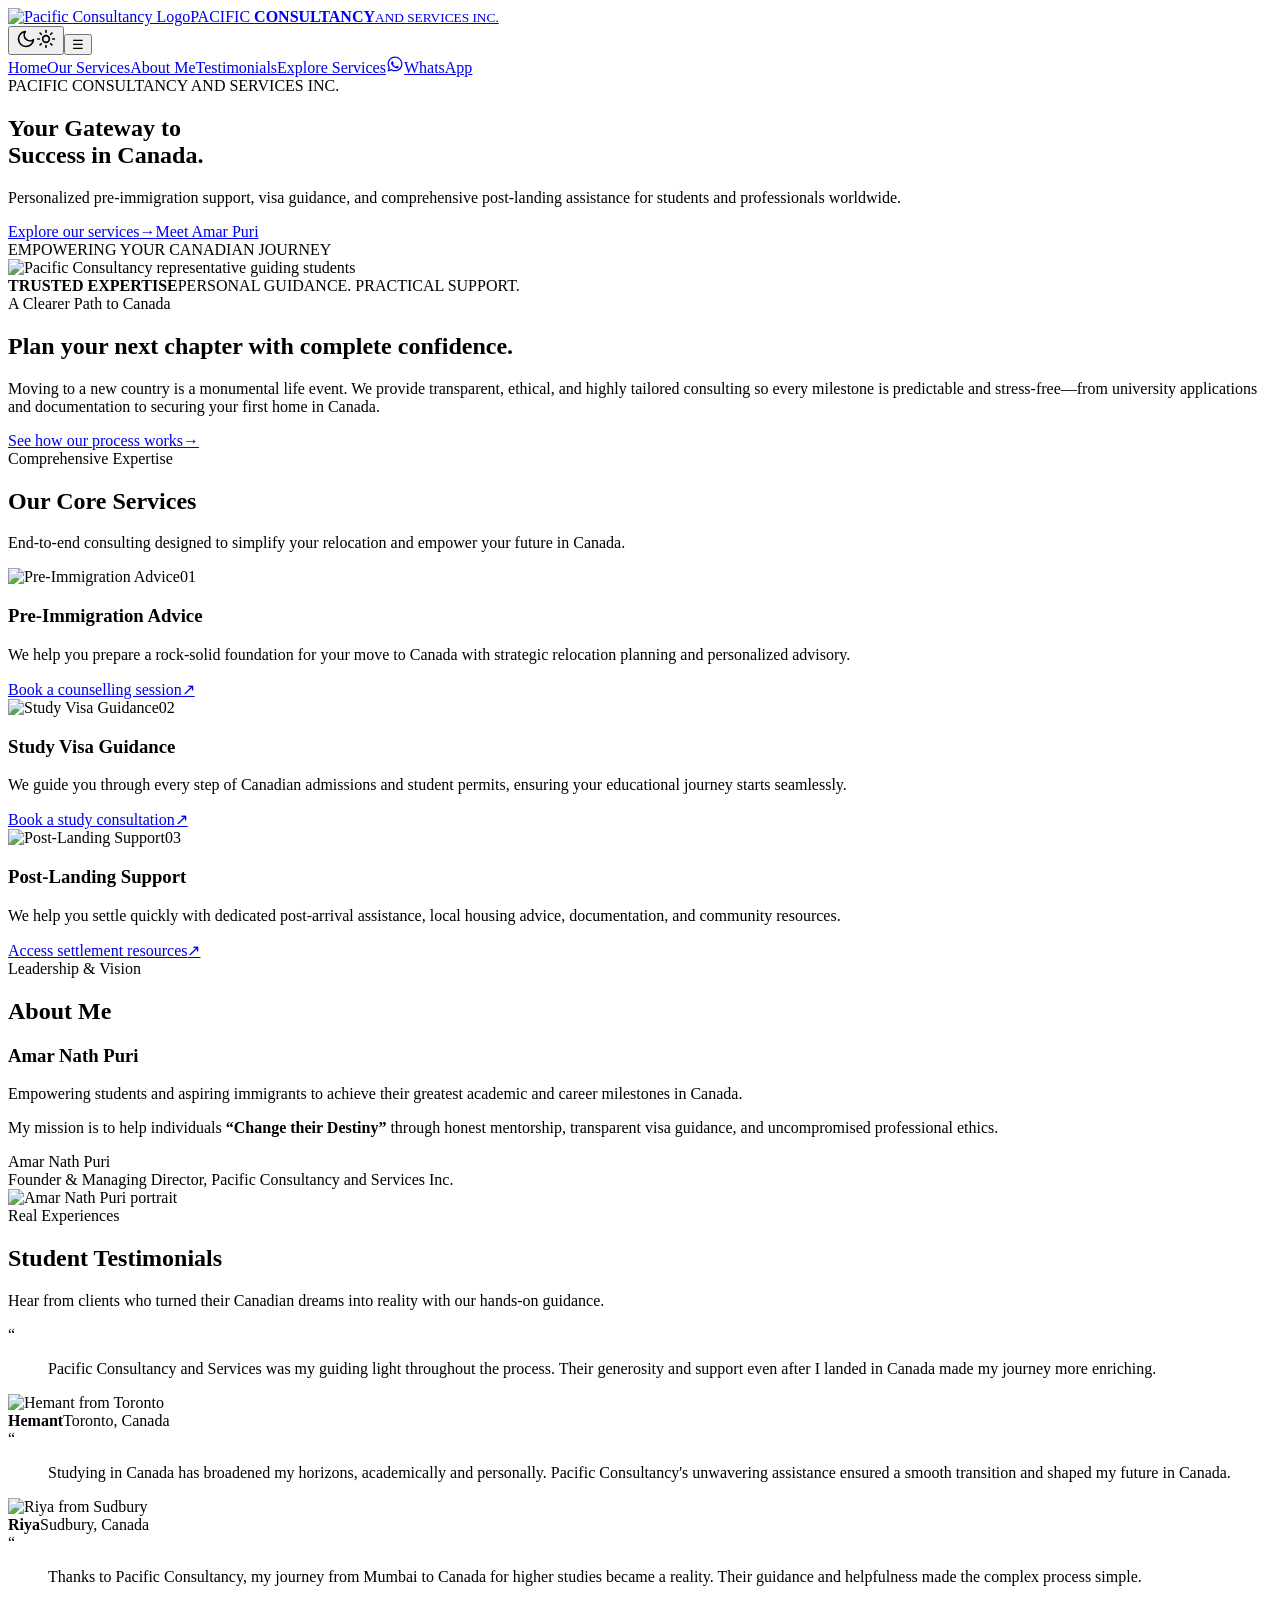
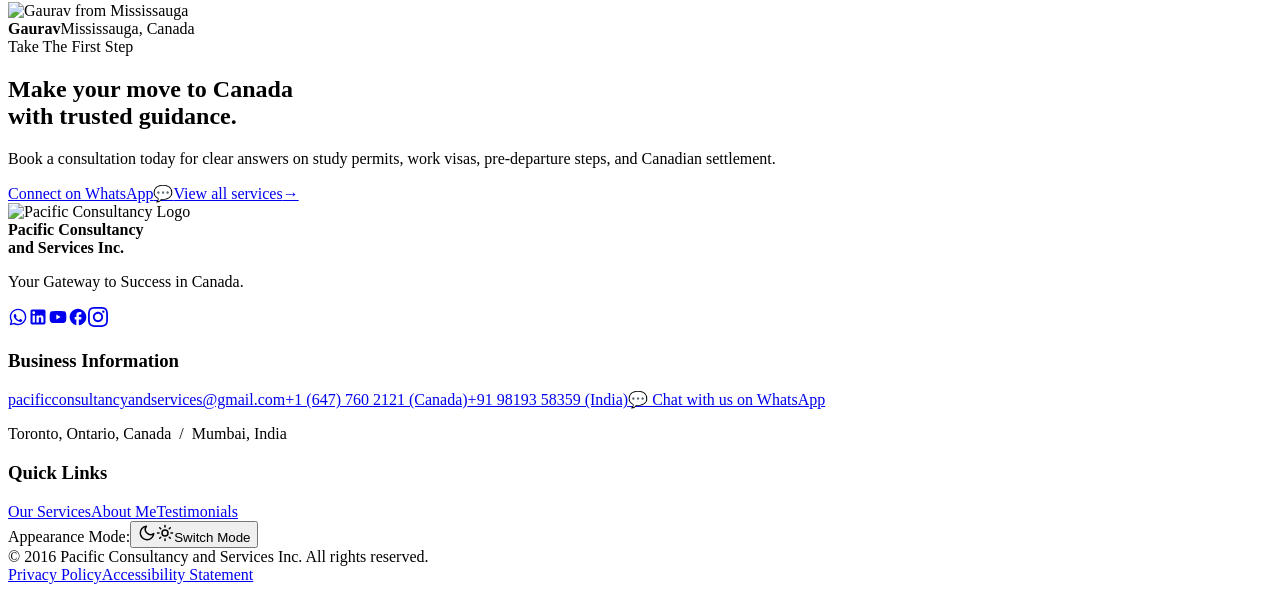
==== commit 1bdae936: "deploy: pacific-consultancy-web build 2026-10-30 07:08 UTC" ====
--- a/index.html
+++ b/index.html
@@ -1,4 +1,4 @@
-<!DOCTYPE html><html lang="en"><head><meta charset="UTF-8"><meta name="viewport" content="width=device-width, initial-scale=1"><meta name="description" content="Personalized pre-immigration support, visa guidance and post-landing support in Canada."><meta name="theme-color" content="#6F0000"><title>Pacific Consultancy and Services Inc.</title><link rel="icon" type="image/x-icon" href="/favicon.ico"><link rel="icon" type="image/png" sizes="192x192" href="/favicon.png"><link rel="apple-touch-icon" href="/apple-touch-icon.png"><link rel="preconnect" href="https://fonts.googleapis.com"><link rel="preconnect" href="https://fonts.gstatic.com" crossorigin="anonymous"><link href="https://fonts.googleapis.com/css2?family=Playfair+Display:ital,wght@0,600;0,700;0,800;0,900;1,600;1,700&family=Plus+Jakarta+Sans:ital,wght@0,400;0,500;0,600;0,700;0,800;1,400;1,600&display=swap" rel="stylesheet"><script>
+<!DOCTYPE html><html lang="en"><head><meta charset="UTF-8"><meta name="viewport" content="width=device-width, initial-scale=1"><meta name="description" content="Personalized pre-immigration support, visa guidance and post-landing support in Canada."><meta name="theme-color" content="#6F0000"><title>Pacific Consultancy and Services Inc.</title><link rel="icon" type="image/x-icon" href="/pacific-consultancy-web-public/favicon.ico"><link rel="icon" type="image/png" sizes="192x192" href="/pacific-consultancy-web-public/favicon.png"><link rel="apple-touch-icon" href="/pacific-consultancy-web-public/apple-touch-icon.png"><link rel="preconnect" href="https://fonts.googleapis.com"><link rel="preconnect" href="https://fonts.gstatic.com" crossorigin="anonymous"><link href="https://fonts.googleapis.com/css2?family=Playfair+Display:ital,wght@0,600;0,700;0,800;0,900;1,600;1,700&family=Plus+Jakarta+Sans:ital,wght@0,400;0,500;0,600;0,700;0,800;1,400;1,600&display=swap" rel="stylesheet"><script>
       (function() {
         try {
           const stored = localStorage.getItem('pacific_theme');
@@ -11,4 +11,4 @@
           }
         } catch (e) {}
       })();
-    </script><link rel="stylesheet" href="/pacific-consultancy-web-public/_astro/SiteFooter.DD1bHyml.css"><link rel="stylesheet" href="/pacific-consultancy-web-public/_astro/index.B7W_DVpU.css"></head><body><header class="header" data-astro-cid-fzpbxy5g><div class="container nav-wrap" data-astro-cid-fzpbxy5g><a class="brand" href="/#home" aria-label="Pacific Consultancy home" data-astro-cid-fzpbxy5g><img class="brand-mark" src="/images/favicon.jpg" alt="Pacific Consultancy Logo" width="48" height="48" data-astro-cid-fzpbxy5g><span class="brand-name" data-astro-cid-fzpbxy5g><span class="brand-title" data-astro-cid-fzpbxy5g>PACIFIC <b class="brand-accent" data-astro-cid-fzpbxy5g>CONSULTANCY</b></span><small class="brand-sub" data-astro-cid-fzpbxy5g>AND SERVICES INC.</small></span></a><div class="header-right" data-astro-cid-fzpbxy5g><button class="theme-toggle-btn header-toggle" type="button" aria-label="Toggle dark/light mode" title="Toggle dark/light mode" data-astro-cid-fzpbxy5g><svg class="theme-icon moon" viewBox="0 0 24 24" width="20" height="20" fill="none" stroke="currentColor" stroke-width="2" stroke-linecap="round" stroke-linejoin="round" aria-hidden="true" data-astro-cid-fzpbxy5g><path d="M21 12.79A9 9 0 1 1 11.21 3 7 7 0 0 0 21 12.79z" data-astro-cid-fzpbxy5g></path></svg><svg class="theme-icon sun" viewBox="0 0 24 24" width="20" height="20" fill="none" stroke="currentColor" stroke-width="2" stroke-linecap="round" stroke-linejoin="round" aria-hidden="true" data-astro-cid-fzpbxy5g><circle cx="12" cy="12" r="4" data-astro-cid-fzpbxy5g></circle><path d="M12 2v2M12 20v2M4.93 4.93l1.41 1.41M17.66 17.66l1.41 1.41M2 12h2M20 12h2M6.34 17.66l-1.41 1.41M19.07 4.93l-1.41 1.41" data-astro-cid-fzpbxy5g></path></svg></button><button class="menu-toggle" type="button" aria-label="Toggle navigation" aria-expanded="false" data-astro-cid-fzpbxy5g><span class="menu-icon" aria-hidden="true" data-astro-cid-fzpbxy5g>☰</span></button><nav class="nav" aria-label="Main navigation" data-astro-cid-fzpbxy5g><a href="/#home" data-astro-cid-fzpbxy5g>Home</a><a href="/#services" data-astro-cid-fzpbxy5g>Our Services</a><a href="/#about" data-astro-cid-fzpbxy5g>About Me</a><a href="/#testimonials" data-astro-cid-fzpbxy5g>Testimonials</a><a class="nav-cta" href="/#services" data-astro-cid-fzpbxy5g>Explore Services</a><a class="nav-whatsapp" href="https://api.whatsapp.com/send?phone=919819358359" target="_blank" rel="noreferrer" aria-label="Chat on WhatsApp" title="Chat on WhatsApp" data-astro-cid-fzpbxy5g><svg viewBox="0 0 24 24" width="18" height="18" fill="currentColor" aria-hidden="true" data-astro-cid-fzpbxy5g><path d="M12.04 2c-5.46 0-9.91 4.45-9.91 9.91 0 1.75.46 3.45 1.32 4.95L2.05 22l5.25-1.38c1.45.79 3.08 1.21 4.74 1.21 5.46 0 9.91-4.45 9.91-9.91 0-2.65-1.03-5.14-2.9-7.01A9.816 9.816 0 0 0 12.04 2m.01 1.67c2.2 0 4.26.86 5.82 2.42a8.225 8.225 0 0 1 2.41 5.83c0 4.54-3.7 8.24-8.24 8.24-1.48 0-2.93-.4-4.2-1.15l-.3-.18-3.12.82.83-3.04-.2-.31a8.196 8.196 0 0 1-1.26-4.38c0-4.54 3.7-8.24 8.24-8.24m4.52 11.5c-.25-.13-1.47-.72-1.7-.81-.23-.08-.39-.13-.56.13-.17.25-.64.81-.79.97-.14.17-.29.19-.54.06-.25-.13-1.06-.39-2.02-1.25-.75-.67-1.26-1.5-1.41-1.75-.15-.25-.02-.39.11-.51.11-.11.25-.29.38-.44.13-.15.17-.25.25-.42.08-.17.04-.31-.02-.44s-.56-1.36-.77-1.86c-.2-.49-.41-.42-.56-.43h-.48c-.17 0-.44.06-.67.31-.23.25-.88.86-.88 2.1 0 1.24.9 2.44 1.03 2.61.13.17 1.77 2.7 4.29 3.79.6.26 1.07.41 1.44.53.6.19 1.15.16 1.58.1.48-.07 1.47-.6 1.68-1.18.21-.58.21-1.07.15-1.18-.06-.11-.22-.17-.47-.29" data-astro-cid-fzpbxy5g></path></svg><span data-astro-cid-fzpbxy5g>WhatsApp</span></a></nav></div></div></header><script type="module">function e(){let e=document.querySelectorAll(`.theme-toggle-btn`);function t(t){document.documentElement.setAttribute(`data-theme`,t);try{localStorage.setItem(`pacific_theme`,t)}catch{}let n=document.querySelector(`meta[name="theme-color"]`);n&&n.setAttribute(`content`,t===`dark`?`#100202`:`#6F0000`),e.forEach(e=>{let n=t===`dark`;e.setAttribute(`aria-label`,n?`Switch to light mode`:`Switch to dark mode`),e.setAttribute(`title`,n?`Switch to light mode`:`Switch to dark mode`)})}e.forEach(e=>{e.addEventListener(`click`,()=>{t((document.documentElement.getAttribute(`data-theme`)||`light`)===`dark`?`light`:`dark`)})});let n=document.documentElement.getAttribute(`data-theme`)||`light`;e.forEach(e=>{let t=n===`dark`;e.setAttribute(`aria-label`,t?`Switch to light mode`:`Switch to dark mode`),e.setAttribute(`title`,t?`Switch to light mode`:`Switch to dark mode`)})}function t(){let e=document.querySelector(`.menu-toggle`),t=document.querySelector(`.nav`);e?.addEventListener(`click`,()=>{let n=e.getAttribute(`aria-expanded`)===`true`;e.setAttribute(`aria-expanded`,String(!n)),t?.classList.toggle(`open`,!n)}),t?.querySelectorAll(`a`).forEach(n=>n.addEventListener(`click`,()=>{t.classList.remove(`open`),e?.setAttribute(`aria-expanded`,`false`)}))}document.readyState===`loading`?document.addEventListener(`DOMContentLoaded`,()=>{e(),t()}):(e(),t());</script><main id="main-content" data-astro-cid-lcdefpme><section class="hero" id="home" data-astro-cid-lcdefpme><div class="hero-image" aria-hidden="true" data-astro-cid-lcdefpme></div><div class="hero-shade" aria-hidden="true" data-astro-cid-lcdefpme></div><div class="container hero-content" data-astro-cid-lcdefpme><div class="hero-badge" data-astro-cid-lcdefpme><span class="hero-badge-dot" data-astro-cid-lcdefpme></span><span data-astro-cid-lcdefpme>PACIFIC CONSULTANCY AND SERVICES INC.</span></div><h1 data-astro-cid-lcdefpme>Your Gateway to<br data-astro-cid-lcdefpme><span class="hero-highlight" data-astro-cid-lcdefpme>Success in Canada.</span></h1><p data-astro-cid-lcdefpme>Personalized pre-immigration support, visa guidance, and comprehensive post-landing assistance for students and professionals worldwide.</p><div class="hero-actions" data-astro-cid-lcdefpme><a class="button button-white" href="#services" data-astro-cid-lcdefpme><span data-astro-cid-lcdefpme>Explore our services</span><span aria-hidden="true" data-astro-cid-lcdefpme>→</span></a><a class="button button-outline" href="#about" data-astro-cid-lcdefpme><span data-astro-cid-lcdefpme>Meet Amar Puri</span></a></div></div><div class="hero-note" aria-hidden="true" data-astro-cid-lcdefpme>EMPOWERING YOUR CANADIAN JOURNEY</div></section><section class="intro section" data-astro-cid-lcdefpme><div class="container intro-grid" data-astro-cid-lcdefpme><div class="intro-photo" data-astro-cid-lcdefpme><img src="/images/intro-representative.jpg" alt="Pacific Consultancy representative guiding students" loading="lazy" data-astro-cid-lcdefpme><div class="intro-tag" data-astro-cid-lcdefpme><strong data-astro-cid-lcdefpme>TRUSTED EXPERTISE</strong><span data-astro-cid-lcdefpme>PERSONAL GUIDANCE. PRACTICAL SUPPORT.</span></div></div><div class="intro-copy" data-astro-cid-lcdefpme><span class="eyebrow" data-astro-cid-lcdefpme>A Clearer Path to Canada</span><h2 data-astro-cid-lcdefpme>Plan your next chapter with complete confidence.</h2><p data-astro-cid-lcdefpme>Moving to a new country is a monumental life event. We provide transparent, ethical, and highly tailored consulting so every milestone is predictable and stress-free—from university applications and documentation to securing your first home in Canada.</p><a class="text-link" href="#services" data-astro-cid-lcdefpme><span data-astro-cid-lcdefpme>See how our process works</span><span class="arrow-right" aria-hidden="true" data-astro-cid-lcdefpme>→</span></a></div></div></section><section class="services section" id="services" data-astro-cid-lcdefpme><div class="container" data-astro-cid-lcdefpme><div class="section-heading" data-astro-cid-lcdefpme><span class="eyebrow" data-astro-cid-lcdefpme>Comprehensive Expertise</span><h2 data-astro-cid-lcdefpme>Our Core Services</h2><p data-astro-cid-lcdefpme>End-to-end consulting designed to simplify your relocation and empower your future in Canada.</p></div><div class="service-grid" data-astro-cid-lcdefpme><article class="service-card" data-astro-cid-lcdefpme><div class="service-image" data-astro-cid-lcdefpme><img src="/images/service-pre-immigration.jpg" alt="Pre-Immigration Advice" loading="lazy" data-astro-cid-lcdefpme><span class="service-badge" data-astro-cid-lcdefpme>01</span></div><div class="service-body" data-astro-cid-lcdefpme><h3 data-astro-cid-lcdefpme>Pre-Immigration Advice</h3><p data-astro-cid-lcdefpme>We help you prepare a rock-solid foundation for your move to Canada with strategic relocation planning and personalized advisory.</p><a href="https://www.instagram.com/canadabeforeyougo_/" target="_blank" rel="noreferrer" class="service-cta" data-astro-cid-lcdefpme><span data-astro-cid-lcdefpme>Book a counselling session</span><span class="arrow-icon" aria-hidden="true" data-astro-cid-lcdefpme>↗</span></a></div></article><article class="service-card" data-astro-cid-lcdefpme><div class="service-image" data-astro-cid-lcdefpme><img src="/images/service-study-visa.jpg" alt="Study Visa Guidance" loading="lazy" data-astro-cid-lcdefpme><span class="service-badge" data-astro-cid-lcdefpme>02</span></div><div class="service-body" data-astro-cid-lcdefpme><h3 data-astro-cid-lcdefpme>Study Visa Guidance</h3><p data-astro-cid-lcdefpme>We guide you through every step of Canadian admissions and student permits, ensuring your educational journey starts seamlessly.</p><a href="https://www.instagram.com/pacificconsultancy.ca/" target="_blank" rel="noreferrer" class="service-cta" data-astro-cid-lcdefpme><span data-astro-cid-lcdefpme>Book a study consultation</span><span class="arrow-icon" aria-hidden="true" data-astro-cid-lcdefpme>↗</span></a></div></article><article class="service-card" data-astro-cid-lcdefpme><div class="service-image" data-astro-cid-lcdefpme><img src="/images/service-post-landing.jpg" alt="Post-Landing Support" loading="lazy" data-astro-cid-lcdefpme><span class="service-badge" data-astro-cid-lcdefpme>03</span></div><div class="service-body" data-astro-cid-lcdefpme><h3 data-astro-cid-lcdefpme>Post-Landing Support</h3><p data-astro-cid-lcdefpme>We help you settle quickly with dedicated post-arrival assistance, local housing advice, documentation, and community resources.</p><a href="https://www.instagram.com/amar.puri9/" target="_blank" rel="noreferrer" class="service-cta" data-astro-cid-lcdefpme><span data-astro-cid-lcdefpme>Access settlement resources</span><span class="arrow-icon" aria-hidden="true" data-astro-cid-lcdefpme>↗</span></a></div></article></div></div></section><section class="about section" id="about" data-astro-cid-lcdefpme><div class="container about-grid" data-astro-cid-lcdefpme><div class="about-copy" data-astro-cid-lcdefpme><span class="eyebrow" data-astro-cid-lcdefpme>Leadership & Vision</span><h2 data-astro-cid-lcdefpme>About Me</h2><h3 class="about-name" data-astro-cid-lcdefpme>Amar Nath Puri</h3><p class="about-lead" data-astro-cid-lcdefpme>Empowering students and aspiring immigrants to achieve their greatest academic and career milestones in Canada.</p><p data-astro-cid-lcdefpme>My mission is to help individuals <strong data-astro-cid-lcdefpme>“Change their Destiny”</strong> through honest mentorship, transparent visa guidance, and uncompromised professional ethics.</p><div class="signature" data-astro-cid-lcdefpme>Amar Nath Puri</div><span class="signature-caption" data-astro-cid-lcdefpme>Founder & Managing Director, Pacific Consultancy and Services Inc.</span></div><div class="about-image-wrap" data-astro-cid-lcdefpme><div class="about-image-backdrop" aria-hidden="true" data-astro-cid-lcdefpme></div><img class="about-photo" src="/images/about-amar-puri.png" alt="Amar Nath Puri portrait" loading="lazy" data-astro-cid-lcdefpme></div></div></section><section class="testimonials section" id="testimonials" data-astro-cid-lcdefpme><div class="container" data-astro-cid-lcdefpme><div class="section-heading" data-astro-cid-lcdefpme><span class="eyebrow" data-astro-cid-lcdefpme>Real Experiences</span><h2 data-astro-cid-lcdefpme>Student Testimonials</h2><p data-astro-cid-lcdefpme>Hear from clients who turned their Canadian dreams into reality with our hands-on guidance.</p></div><div class="testimonial-grid" data-astro-cid-lcdefpme><article class="testimonial-card" data-astro-cid-lcdefpme><div class="quote-mark" aria-hidden="true" data-astro-cid-lcdefpme>“</div><blockquote data-astro-cid-lcdefpme>Pacific Consultancy and Services was my guiding light throughout the process. Their generosity and support even after I landed in Canada made my journey more enriching.</blockquote><div class="person" data-astro-cid-lcdefpme><img src="/images/testimonial-hemant.jpg" alt="Hemant from Toronto" loading="lazy" data-astro-cid-lcdefpme><div class="person-info" data-astro-cid-lcdefpme><strong data-astro-cid-lcdefpme>Hemant</strong><span data-astro-cid-lcdefpme>Toronto, Canada</span></div></div></article><article class="testimonial-card" data-astro-cid-lcdefpme><div class="quote-mark" aria-hidden="true" data-astro-cid-lcdefpme>“</div><blockquote data-astro-cid-lcdefpme>Studying in Canada has broadened my horizons, academically and personally. Pacific Consultancy&#39;s unwavering assistance ensured a smooth transition and shaped my future in Canada.</blockquote><div class="person" data-astro-cid-lcdefpme><img src="/images/testimonial-riya.jpg" alt="Riya from Sudbury" loading="lazy" data-astro-cid-lcdefpme><div class="person-info" data-astro-cid-lcdefpme><strong data-astro-cid-lcdefpme>Riya</strong><span data-astro-cid-lcdefpme>Sudbury, Canada</span></div></div></article><article class="testimonial-card" data-astro-cid-lcdefpme><div class="quote-mark" aria-hidden="true" data-astro-cid-lcdefpme>“</div><blockquote data-astro-cid-lcdefpme>Thanks to Pacific Consultancy, my journey from Mumbai to Canada for higher studies became a reality. Their guidance and helpfulness made the complex process simple.</blockquote><div class="person" data-astro-cid-lcdefpme><img src="/images/testimonial-gaurav.jpg" alt="Gaurav from Mississauga" loading="lazy" data-astro-cid-lcdefpme><div class="person-info" data-astro-cid-lcdefpme><strong data-astro-cid-lcdefpme>Gaurav</strong><span data-astro-cid-lcdefpme>Mississauga, Canada</span></div></div></article></div></div></section><section class="closing" data-astro-cid-lcdefpme><div class="container closing-inner" data-astro-cid-lcdefpme><span class="closing-eyebrow" data-astro-cid-lcdefpme>Take The First Step</span><h2 data-astro-cid-lcdefpme>Make your move to Canada<br data-astro-cid-lcdefpme>with trusted guidance.</h2><p class="closing-subtext" data-astro-cid-lcdefpme>Book a consultation today for clear answers on study permits, work visas, pre-departure steps, and Canadian settlement.</p><div class="closing-actions" data-astro-cid-lcdefpme><a class="button button-white button-lg" href="https://api.whatsapp.com/send?phone=919819358359" target="_blank" rel="noreferrer" data-astro-cid-lcdefpme><span data-astro-cid-lcdefpme>Connect on WhatsApp</span><span aria-hidden="true" data-astro-cid-lcdefpme>💬</span></a><a class="button button-outline button-lg" href="#services" data-astro-cid-lcdefpme><span data-astro-cid-lcdefpme>View all services</span><span aria-hidden="true" data-astro-cid-lcdefpme>→</span></a></div></div></section></main><footer class="footer" data-astro-cid-nns7i3if><div class="container footer-main" data-astro-cid-nns7i3if><div class="footer-brand" data-astro-cid-nns7i3if><img class="brand-mark" src="/images/favicon.jpg" alt="Pacific Consultancy Logo" width="52" height="52" data-astro-cid-nns7i3if><div data-astro-cid-nns7i3if><strong class="footer-company-name" data-astro-cid-nns7i3if>Pacific Consultancy<br data-astro-cid-nns7i3if>and Services Inc.</strong><p class="footer-tagline" data-astro-cid-nns7i3if>Your Gateway to Success in Canada.</p><div class="social-icons" aria-label="Social media channels" data-astro-cid-nns7i3if><a href="https://api.whatsapp.com/send?phone=919819358359" target="_blank" rel="noreferrer" aria-label="WhatsApp" title="Chat on WhatsApp" data-astro-cid-nns7i3if><svg viewBox="0 0 24 24" width="20" height="20" fill="currentColor" data-astro-cid-nns7i3if><path d="M12.04 2c-5.46 0-9.91 4.45-9.91 9.91 0 1.75.46 3.45 1.32 4.95L2.05 22l5.25-1.38c1.45.79 3.08 1.21 4.74 1.21 5.46 0 9.91-4.45 9.91-9.91 0-2.65-1.03-5.14-2.9-7.01A9.816 9.816 0 0 0 12.04 2m.01 1.67c2.2 0 4.26.86 5.82 2.42a8.225 8.225 0 0 1 2.41 5.83c0 4.54-3.7 8.24-8.24 8.24-1.48 0-2.93-.4-4.2-1.15l-.3-.18-3.12.82.83-3.04-.2-.31a8.196 8.196 0 0 1-1.26-4.38c0-4.54 3.7-8.24 8.24-8.24m4.52 11.5c-.25-.13-1.47-.72-1.7-.81-.23-.08-.39-.13-.56.13-.17.25-.64.81-.79.97-.14.17-.29.19-.54.06-.25-.13-1.06-.39-2.02-1.25-.75-.67-1.26-1.5-1.41-1.75-.15-.25-.02-.39.11-.51.11-.11.25-.29.38-.44.13-.15.17-.25.25-.42.08-.17.04-.31-.02-.44s-.56-1.36-.77-1.86c-.2-.49-.41-.42-.56-.43h-.48c-.17 0-.44.06-.67.31-.23.25-.88.86-.88 2.1 0 1.24.9 2.44 1.03 2.61.13.17 1.77 2.7 4.29 3.79.6.26 1.07.41 1.44.53.6.19 1.15.16 1.58.1.48-.07 1.47-.6 1.68-1.18.21-.58.21-1.07.15-1.18-.06-.11-.22-.17-.47-.29" data-astro-cid-nns7i3if></path></svg></a><a href="https://www.linkedin.com/in/pacificconsultancy/" target="_blank" rel="noreferrer" aria-label="LinkedIn" title="Connect on LinkedIn" data-astro-cid-nns7i3if><svg viewBox="0 0 24 24" width="20" height="20" fill="currentColor" data-astro-cid-nns7i3if><path d="M19 3a2 2 0 0 1 2 2v14a2 2 0 0 1-2 2H5a2 2 0 0 1-2-2V5a2 2 0 0 1 2-2h14m-.5 15.5v-5.3a3.26 3.26 0 0 0-3.26-3.26c-.85 0-1.84.52-2.28 1.3v-1.11h-2.79v8.37h2.79v-4.93c0-.77.62-1.4 1.39-1.4a1.4 1.4 0 0 1 1.4 1.4v4.93h2.75M6.88 8.56a1.68 1.68 0 0 0 1.68-1.68c0-.93-.75-1.69-1.68-1.69a1.69 1.69 0 0 0-1.69 1.69c0 .93.76 1.68 1.69 1.68m1.39 9.94v-8.37H5.5v8.37h2.77z" data-astro-cid-nns7i3if></path></svg></a><a href="https://www.youtube.com/@CanadaBeforeYouGo" target="_blank" rel="noreferrer" aria-label="YouTube" title="Watch on YouTube" data-astro-cid-nns7i3if><svg viewBox="0 0 24 24" width="20" height="20" fill="currentColor" data-astro-cid-nns7i3if><path d="M21.58 7.19a2.78 2.78 0 0 0-1.95-1.96C17.9 4.75 12 4.75 12 4.75s-5.9 0-7.63.48a2.78 2.78 0 0 0-1.95 1.96C2 8.94 2 12 2 12s0 3.06.42 4.81a2.78 2.78 0 0 0 1.95 1.96c1.73.48 7.63.48 7.63.48s5.9 0 7.63-.48a2.78 2.78 0 0 0 1.95-1.96c.42-1.75.42-4.81.42-4.81s0-3.06-.42-4.81zM10 15V9l5.2 3L10 15z" data-astro-cid-nns7i3if></path></svg></a><a href="https://www.facebook.com/amar.puri.10" target="_blank" rel="noreferrer" aria-label="Facebook" title="Follow on Facebook" data-astro-cid-nns7i3if><svg viewBox="0 0 24 24" width="20" height="20" fill="currentColor" data-astro-cid-nns7i3if><path d="M22 12c0-5.52-4.48-10-10-10S2 6.48 2 12c0 4.84 3.44 8.87 8 9.8V15H8v-3h2V9.5C10 7.57 11.57 6 13.5 6H16v3h-2c-.55 0-1 .45-1 1v2h3v3h-3v6.95C18.05 21.45 22 17.19 22 12z" data-astro-cid-nns7i3if></path></svg></a><a href="https://www.instagram.com/canadabeforeyougo_/" target="_blank" rel="noreferrer" aria-label="Instagram" title="Follow on Instagram" data-astro-cid-nns7i3if><svg viewBox="0 0 24 24" width="20" height="20" fill="currentColor" data-astro-cid-nns7i3if><path d="M12 2.163c3.204 0 3.584.012 4.85.07 3.252.148 4.771 1.691 4.919 4.919.058 1.265.069 1.645.069 4.849 0 3.205-.012 3.584-.069 4.849-.149 3.225-1.664 4.771-4.919 4.919-1.266.058-1.644.07-4.85.07-3.204 0-3.584-.012-4.849-.07-3.26-.149-4.771-1.699-4.919-4.92-.058-1.265-.07-1.644-.07-4.849 0-3.204.013-3.583.07-4.849.149-3.227 1.664-4.771 4.919-4.919 1.266-.057 1.645-.069 4.849-.069zm0-2.163c-3.259 0-3.667.014-4.947.072-4.358.2-6.78 2.618-6.98 6.98-.059 1.281-.073 1.689-.073 4.948 0 3.259.014 3.668.072 4.948.2 4.358 2.618 6.78 6.98 6.98 1.281.058 1.689.072 4.948.072 3.259 0 3.668-.014 4.948-.072 4.354-.2 6.782-2.618 6.979-6.98.059-1.28.073-1.689.073-4.948 0-3.259-.014-3.667-.072-4.947-.196-4.354-2.617-6.78-6.979-6.98-1.281-.059-1.69-.073-4.949-.073zm0 5.838c-3.403 0-6.162 2.759-6.162 6.162s2.759 6.163 6.162 6.163 6.162-2.759 6.162-6.163c0-3.403-2.759-6.162-6.162-6.162zm0 10.162c-2.209 0-4-1.79-4-4 0-2.209 1.791-4 4-4s4 1.791 4 4c0 2.21-1.791 4-4 4zm6.406-11.845c-.796 0-1.441.645-1.441 1.44s.645 1.44 1.441 1.44c.795 0 1.439-.645 1.439-1.44s-.644-1.44-1.439-1.44z" data-astro-cid-nns7i3if></path></svg></a></div></div></div><div data-astro-cid-nns7i3if><h3 class="footer-col-title" data-astro-cid-nns7i3if>Business Information</h3><a class="footer-contact-link" href="mailto:pacificconsultancyandservices@gmail.com" data-astro-cid-nns7i3if>pacificconsultancyandservices@gmail.com</a><a class="footer-contact-link" href="tel:+16477602121" data-astro-cid-nns7i3if>+1 (647) 760 2121 (Canada)</a><a class="footer-contact-link" href="tel:+919819358359" data-astro-cid-nns7i3if>+91 98193 58359 (India)</a><a href="https://api.whatsapp.com/send?phone=919819358359" target="_blank" rel="noreferrer" class="whatsapp-link" data-astro-cid-nns7i3if>💬 Chat with us on WhatsApp</a><p class="footer-location" data-astro-cid-nns7i3if>Toronto, Ontario, Canada &nbsp;/&nbsp; Mumbai, India</p></div><div data-astro-cid-nns7i3if><h3 class="footer-col-title" data-astro-cid-nns7i3if>Quick Links</h3><a href="/#services" data-astro-cid-nns7i3if>Our Services</a><a href="/#about" data-astro-cid-nns7i3if>About Me</a><a href="/#testimonials" data-astro-cid-nns7i3if>Testimonials</a><div class="footer-theme-row" data-astro-cid-nns7i3if><span data-astro-cid-nns7i3if>Appearance Mode:</span><button class="theme-toggle-btn footer-toggle" type="button" aria-label="Toggle dark/light mode" data-astro-cid-nns7i3if><svg class="theme-icon moon" viewBox="0 0 24 24" width="18" height="18" fill="none" stroke="currentColor" stroke-width="2" stroke-linecap="round" stroke-linejoin="round" aria-hidden="true" data-astro-cid-nns7i3if><path d="M21 12.79A9 9 0 1 1 11.21 3 7 7 0 0 0 21 12.79z" data-astro-cid-nns7i3if></path></svg><svg class="theme-icon sun" viewBox="0 0 24 24" width="18" height="18" fill="none" stroke="currentColor" stroke-width="2" stroke-linecap="round" stroke-linejoin="round" aria-hidden="true" data-astro-cid-nns7i3if><circle cx="12" cy="12" r="4" data-astro-cid-nns7i3if></circle><path d="M12 2v2M12 20v2M4.93 4.93l1.41 1.41M17.66 17.66l1.41 1.41M2 12h2M20 12h2M6.34 17.66l-1.41 1.41M19.07 4.93l-1.41 1.41" data-astro-cid-nns7i3if></path></svg><span class="theme-text" data-astro-cid-nns7i3if>Switch Mode</span></button></div></div></div><div class="footer-bottom" data-astro-cid-nns7i3if><div class="container footer-bottom-inner" data-astro-cid-nns7i3if><span data-astro-cid-nns7i3if>© 2016 Pacific Consultancy and Services Inc. All rights reserved.</span><div class="footer-links" data-astro-cid-nns7i3if><a href="/privacy-policy/" data-astro-cid-nns7i3if>Privacy Policy</a><a href="/accessibility/" data-astro-cid-nns7i3if>Accessibility Statement</a></div></div></div></footer></body></html>+    </script><link rel="stylesheet" href="/pacific-consultancy-web-public/_astro/SiteFooter.DD1bHyml.css"><link rel="stylesheet" href="/pacific-consultancy-web-public/_astro/index.BR4dlrZe.css"></head><body><header class="header" data-astro-cid-fzpbxy5g><div class="container nav-wrap" data-astro-cid-fzpbxy5g><a class="brand" href="/pacific-consultancy-web-public/#home" aria-label="Pacific Consultancy home" data-astro-cid-fzpbxy5g><img class="brand-mark" src="/pacific-consultancy-web-public/images/favicon.jpg" alt="Pacific Consultancy Logo" width="48" height="48" data-astro-cid-fzpbxy5g><span class="brand-name" data-astro-cid-fzpbxy5g><span class="brand-title" data-astro-cid-fzpbxy5g>PACIFIC <b class="brand-accent" data-astro-cid-fzpbxy5g>CONSULTANCY</b></span><small class="brand-sub" data-astro-cid-fzpbxy5g>AND SERVICES INC.</small></span></a><div class="header-right" data-astro-cid-fzpbxy5g><button class="theme-toggle-btn header-toggle" type="button" aria-label="Toggle dark/light mode" title="Toggle dark/light mode" data-astro-cid-fzpbxy5g><svg class="theme-icon moon" viewBox="0 0 24 24" width="20" height="20" fill="none" stroke="currentColor" stroke-width="2" stroke-linecap="round" stroke-linejoin="round" aria-hidden="true" data-astro-cid-fzpbxy5g><path d="M21 12.79A9 9 0 1 1 11.21 3 7 7 0 0 0 21 12.79z" data-astro-cid-fzpbxy5g></path></svg><svg class="theme-icon sun" viewBox="0 0 24 24" width="20" height="20" fill="none" stroke="currentColor" stroke-width="2" stroke-linecap="round" stroke-linejoin="round" aria-hidden="true" data-astro-cid-fzpbxy5g><circle cx="12" cy="12" r="4" data-astro-cid-fzpbxy5g></circle><path d="M12 2v2M12 20v2M4.93 4.93l1.41 1.41M17.66 17.66l1.41 1.41M2 12h2M20 12h2M6.34 17.66l-1.41 1.41M19.07 4.93l-1.41 1.41" data-astro-cid-fzpbxy5g></path></svg></button><button class="menu-toggle" type="button" aria-label="Toggle navigation" aria-expanded="false" data-astro-cid-fzpbxy5g><span class="menu-icon" aria-hidden="true" data-astro-cid-fzpbxy5g>☰</span></button><nav class="nav" aria-label="Main navigation" data-astro-cid-fzpbxy5g><a href="/pacific-consultancy-web-public/#home" data-astro-cid-fzpbxy5g>Home</a><a href="/pacific-consultancy-web-public/#services" data-astro-cid-fzpbxy5g>Our Services</a><a href="/pacific-consultancy-web-public/#about" data-astro-cid-fzpbxy5g>About Me</a><a href="/pacific-consultancy-web-public/#testimonials" data-astro-cid-fzpbxy5g>Testimonials</a><a class="nav-cta" href="/pacific-consultancy-web-public/#services" data-astro-cid-fzpbxy5g>Explore Services</a><a class="nav-whatsapp" href="https://api.whatsapp.com/send?phone=919819358359" target="_blank" rel="noreferrer" aria-label="Chat on WhatsApp" title="Chat on WhatsApp" data-astro-cid-fzpbxy5g><svg viewBox="0 0 24 24" width="18" height="18" fill="currentColor" aria-hidden="true" data-astro-cid-fzpbxy5g><path d="M12.04 2c-5.46 0-9.91 4.45-9.91 9.91 0 1.75.46 3.45 1.32 4.95L2.05 22l5.25-1.38c1.45.79 3.08 1.21 4.74 1.21 5.46 0 9.91-4.45 9.91-9.91 0-2.65-1.03-5.14-2.9-7.01A9.816 9.816 0 0 0 12.04 2m.01 1.67c2.2 0 4.26.86 5.82 2.42a8.225 8.225 0 0 1 2.41 5.83c0 4.54-3.7 8.24-8.24 8.24-1.48 0-2.93-.4-4.2-1.15l-.3-.18-3.12.82.83-3.04-.2-.31a8.196 8.196 0 0 1-1.26-4.38c0-4.54 3.7-8.24 8.24-8.24m4.52 11.5c-.25-.13-1.47-.72-1.7-.81-.23-.08-.39-.13-.56.13-.17.25-.64.81-.79.97-.14.17-.29.19-.54.06-.25-.13-1.06-.39-2.02-1.25-.75-.67-1.26-1.5-1.41-1.75-.15-.25-.02-.39.11-.51.11-.11.25-.29.38-.44.13-.15.17-.25.25-.42.08-.17.04-.31-.02-.44s-.56-1.36-.77-1.86c-.2-.49-.41-.42-.56-.43h-.48c-.17 0-.44.06-.67.31-.23.25-.88.86-.88 2.1 0 1.24.9 2.44 1.03 2.61.13.17 1.77 2.7 4.29 3.79.6.26 1.07.41 1.44.53.6.19 1.15.16 1.58.1.48-.07 1.47-.6 1.68-1.18.21-.58.21-1.07.15-1.18-.06-.11-.22-.17-.47-.29" data-astro-cid-fzpbxy5g></path></svg><span data-astro-cid-fzpbxy5g>WhatsApp</span></a></nav></div></div></header><script type="module">function e(){let e=document.querySelectorAll(`.theme-toggle-btn`);function t(t){document.documentElement.setAttribute(`data-theme`,t);try{localStorage.setItem(`pacific_theme`,t)}catch{}let n=document.querySelector(`meta[name="theme-color"]`);n&&n.setAttribute(`content`,t===`dark`?`#100202`:`#6F0000`),e.forEach(e=>{let n=t===`dark`;e.setAttribute(`aria-label`,n?`Switch to light mode`:`Switch to dark mode`),e.setAttribute(`title`,n?`Switch to light mode`:`Switch to dark mode`)})}e.forEach(e=>{e.addEventListener(`click`,()=>{t((document.documentElement.getAttribute(`data-theme`)||`light`)===`dark`?`light`:`dark`)})});let n=document.documentElement.getAttribute(`data-theme`)||`light`;e.forEach(e=>{let t=n===`dark`;e.setAttribute(`aria-label`,t?`Switch to light mode`:`Switch to dark mode`),e.setAttribute(`title`,t?`Switch to light mode`:`Switch to dark mode`)})}function t(){let e=document.querySelector(`.menu-toggle`),t=document.querySelector(`.nav`);e?.addEventListener(`click`,()=>{let n=e.getAttribute(`aria-expanded`)===`true`;e.setAttribute(`aria-expanded`,String(!n)),t?.classList.toggle(`open`,!n)}),t?.querySelectorAll(`a`).forEach(n=>n.addEventListener(`click`,()=>{t.classList.remove(`open`),e?.setAttribute(`aria-expanded`,`false`)}))}document.readyState===`loading`?document.addEventListener(`DOMContentLoaded`,()=>{e(),t()}):(e(),t());</script><main id="main-content" data-astro-cid-lcdefpme><section class="hero" id="home" data-astro-cid-lcdefpme><div class="hero-image" aria-hidden="true" style="background-image: url('/pacific-consultancy-web-public/images/hero-background.jpg');" data-astro-cid-lcdefpme></div><div class="hero-shade" aria-hidden="true" data-astro-cid-lcdefpme></div><div class="container hero-content" data-astro-cid-lcdefpme><div class="hero-badge" data-astro-cid-lcdefpme><span class="hero-badge-dot" data-astro-cid-lcdefpme></span><span data-astro-cid-lcdefpme>PACIFIC CONSULTANCY AND SERVICES INC.</span></div><h1 data-astro-cid-lcdefpme>Your Gateway to<br data-astro-cid-lcdefpme><span class="hero-highlight" data-astro-cid-lcdefpme>Success in Canada.</span></h1><p data-astro-cid-lcdefpme>Personalized pre-immigration support, visa guidance, and comprehensive post-landing assistance for students and professionals worldwide.</p><div class="hero-actions" data-astro-cid-lcdefpme><a class="button button-white" href="#services" data-astro-cid-lcdefpme><span data-astro-cid-lcdefpme>Explore our services</span><span aria-hidden="true" data-astro-cid-lcdefpme>→</span></a><a class="button button-outline" href="#about" data-astro-cid-lcdefpme><span data-astro-cid-lcdefpme>Meet Amar Puri</span></a></div></div><div class="hero-note" aria-hidden="true" data-astro-cid-lcdefpme>EMPOWERING YOUR CANADIAN JOURNEY</div></section><section class="intro section" data-astro-cid-lcdefpme><div class="container intro-grid" data-astro-cid-lcdefpme><div class="intro-photo" data-astro-cid-lcdefpme><img src="/pacific-consultancy-web-public/images/intro-representative.jpg" alt="Pacific Consultancy representative guiding students" loading="lazy" data-astro-cid-lcdefpme><div class="intro-tag" data-astro-cid-lcdefpme><strong data-astro-cid-lcdefpme>TRUSTED EXPERTISE</strong><span data-astro-cid-lcdefpme>PERSONAL GUIDANCE. PRACTICAL SUPPORT.</span></div></div><div class="intro-copy" data-astro-cid-lcdefpme><span class="eyebrow" data-astro-cid-lcdefpme>A Clearer Path to Canada</span><h2 data-astro-cid-lcdefpme>Plan your next chapter with complete confidence.</h2><p data-astro-cid-lcdefpme>Moving to a new country is a monumental life event. We provide transparent, ethical, and highly tailored consulting so every milestone is predictable and stress-free—from university applications and documentation to securing your first home in Canada.</p><a class="text-link" href="#services" data-astro-cid-lcdefpme><span data-astro-cid-lcdefpme>See how our process works</span><span class="arrow-right" aria-hidden="true" data-astro-cid-lcdefpme>→</span></a></div></div></section><section class="services section" id="services" data-astro-cid-lcdefpme><div class="container" data-astro-cid-lcdefpme><div class="section-heading" data-astro-cid-lcdefpme><span class="eyebrow" data-astro-cid-lcdefpme>Comprehensive Expertise</span><h2 data-astro-cid-lcdefpme>Our Core Services</h2><p data-astro-cid-lcdefpme>End-to-end consulting designed to simplify your relocation and empower your future in Canada.</p></div><div class="service-grid" data-astro-cid-lcdefpme><article class="service-card" data-astro-cid-lcdefpme><div class="service-image" data-astro-cid-lcdefpme><img src="/pacific-consultancy-web-public/images/service-pre-immigration.jpg" alt="Pre-Immigration Advice" loading="lazy" data-astro-cid-lcdefpme><span class="service-badge" data-astro-cid-lcdefpme>01</span></div><div class="service-body" data-astro-cid-lcdefpme><h3 data-astro-cid-lcdefpme>Pre-Immigration Advice</h3><p data-astro-cid-lcdefpme>We help you prepare a rock-solid foundation for your move to Canada with strategic relocation planning and personalized advisory.</p><a href="https://www.instagram.com/canadabeforeyougo_/" target="_blank" rel="noreferrer" class="service-cta" data-astro-cid-lcdefpme><span data-astro-cid-lcdefpme>Book a counselling session</span><span class="arrow-icon" aria-hidden="true" data-astro-cid-lcdefpme>↗</span></a></div></article><article class="service-card" data-astro-cid-lcdefpme><div class="service-image" data-astro-cid-lcdefpme><img src="/pacific-consultancy-web-public/images/service-study-visa.jpg" alt="Study Visa Guidance" loading="lazy" data-astro-cid-lcdefpme><span class="service-badge" data-astro-cid-lcdefpme>02</span></div><div class="service-body" data-astro-cid-lcdefpme><h3 data-astro-cid-lcdefpme>Study Visa Guidance</h3><p data-astro-cid-lcdefpme>We guide you through every step of Canadian admissions and student permits, ensuring your educational journey starts seamlessly.</p><a href="https://www.instagram.com/pacificconsultancy.ca/" target="_blank" rel="noreferrer" class="service-cta" data-astro-cid-lcdefpme><span data-astro-cid-lcdefpme>Book a study consultation</span><span class="arrow-icon" aria-hidden="true" data-astro-cid-lcdefpme>↗</span></a></div></article><article class="service-card" data-astro-cid-lcdefpme><div class="service-image" data-astro-cid-lcdefpme><img src="/pacific-consultancy-web-public/images/service-post-landing.jpg" alt="Post-Landing Support" loading="lazy" data-astro-cid-lcdefpme><span class="service-badge" data-astro-cid-lcdefpme>03</span></div><div class="service-body" data-astro-cid-lcdefpme><h3 data-astro-cid-lcdefpme>Post-Landing Support</h3><p data-astro-cid-lcdefpme>We help you settle quickly with dedicated post-arrival assistance, local housing advice, documentation, and community resources.</p><a href="https://www.instagram.com/amar.puri9/" target="_blank" rel="noreferrer" class="service-cta" data-astro-cid-lcdefpme><span data-astro-cid-lcdefpme>Access settlement resources</span><span class="arrow-icon" aria-hidden="true" data-astro-cid-lcdefpme>↗</span></a></div></article></div></div></section><section class="about section" id="about" data-astro-cid-lcdefpme><div class="container about-grid" data-astro-cid-lcdefpme><div class="about-copy" data-astro-cid-lcdefpme><span class="eyebrow" data-astro-cid-lcdefpme>Leadership & Vision</span><h2 data-astro-cid-lcdefpme>About Me</h2><h3 class="about-name" data-astro-cid-lcdefpme>Amar Nath Puri</h3><p class="about-lead" data-astro-cid-lcdefpme>Empowering students and aspiring immigrants to achieve their greatest academic and career milestones in Canada.</p><p data-astro-cid-lcdefpme>My mission is to help individuals <strong data-astro-cid-lcdefpme>“Change their Destiny”</strong> through honest mentorship, transparent visa guidance, and uncompromised professional ethics.</p><div class="signature" data-astro-cid-lcdefpme>Amar Nath Puri</div><span class="signature-caption" data-astro-cid-lcdefpme>Founder & Managing Director, Pacific Consultancy and Services Inc.</span></div><div class="about-image-wrap" data-astro-cid-lcdefpme><div class="about-image-backdrop" aria-hidden="true" data-astro-cid-lcdefpme></div><img class="about-photo" src="/pacific-consultancy-web-public/images/about-amar-puri.png" alt="Amar Nath Puri portrait" loading="lazy" data-astro-cid-lcdefpme></div></div></section><section class="testimonials section" id="testimonials" data-astro-cid-lcdefpme><div class="container" data-astro-cid-lcdefpme><div class="section-heading" data-astro-cid-lcdefpme><span class="eyebrow" data-astro-cid-lcdefpme>Real Experiences</span><h2 data-astro-cid-lcdefpme>Student Testimonials</h2><p data-astro-cid-lcdefpme>Hear from clients who turned their Canadian dreams into reality with our hands-on guidance.</p></div><div class="testimonial-grid" data-astro-cid-lcdefpme><article class="testimonial-card" data-astro-cid-lcdefpme><div class="quote-mark" aria-hidden="true" data-astro-cid-lcdefpme>“</div><blockquote data-astro-cid-lcdefpme>Pacific Consultancy and Services was my guiding light throughout the process. Their generosity and support even after I landed in Canada made my journey more enriching.</blockquote><div class="person" data-astro-cid-lcdefpme><img src="/pacific-consultancy-web-public/images/testimonial-hemant.jpg" alt="Hemant from Toronto" loading="lazy" data-astro-cid-lcdefpme><div class="person-info" data-astro-cid-lcdefpme><strong data-astro-cid-lcdefpme>Hemant</strong><span data-astro-cid-lcdefpme>Toronto, Canada</span></div></div></article><article class="testimonial-card" data-astro-cid-lcdefpme><div class="quote-mark" aria-hidden="true" data-astro-cid-lcdefpme>“</div><blockquote data-astro-cid-lcdefpme>Studying in Canada has broadened my horizons, academically and personally. Pacific Consultancy&#39;s unwavering assistance ensured a smooth transition and shaped my future in Canada.</blockquote><div class="person" data-astro-cid-lcdefpme><img src="/pacific-consultancy-web-public/images/testimonial-riya.jpg" alt="Riya from Sudbury" loading="lazy" data-astro-cid-lcdefpme><div class="person-info" data-astro-cid-lcdefpme><strong data-astro-cid-lcdefpme>Riya</strong><span data-astro-cid-lcdefpme>Sudbury, Canada</span></div></div></article><article class="testimonial-card" data-astro-cid-lcdefpme><div class="quote-mark" aria-hidden="true" data-astro-cid-lcdefpme>“</div><blockquote data-astro-cid-lcdefpme>Thanks to Pacific Consultancy, my journey from Mumbai to Canada for higher studies became a reality. Their guidance and helpfulness made the complex process simple.</blockquote><div class="person" data-astro-cid-lcdefpme><img src="/pacific-consultancy-web-public/images/testimonial-gaurav.jpg" alt="Gaurav from Mississauga" loading="lazy" data-astro-cid-lcdefpme><div class="person-info" data-astro-cid-lcdefpme><strong data-astro-cid-lcdefpme>Gaurav</strong><span data-astro-cid-lcdefpme>Mississauga, Canada</span></div></div></article></div></div></section><section class="closing" data-astro-cid-lcdefpme><div class="container closing-inner" data-astro-cid-lcdefpme><span class="closing-eyebrow" data-astro-cid-lcdefpme>Take The First Step</span><h2 data-astro-cid-lcdefpme>Make your move to Canada<br data-astro-cid-lcdefpme>with trusted guidance.</h2><p class="closing-subtext" data-astro-cid-lcdefpme>Book a consultation today for clear answers on study permits, work visas, pre-departure steps, and Canadian settlement.</p><div class="closing-actions" data-astro-cid-lcdefpme><a class="button button-white button-lg" href="https://api.whatsapp.com/send?phone=919819358359" target="_blank" rel="noreferrer" data-astro-cid-lcdefpme><span data-astro-cid-lcdefpme>Connect on WhatsApp</span><span aria-hidden="true" data-astro-cid-lcdefpme>💬</span></a><a class="button button-outline button-lg" href="#services" data-astro-cid-lcdefpme><span data-astro-cid-lcdefpme>View all services</span><span aria-hidden="true" data-astro-cid-lcdefpme>→</span></a></div></div></section></main><footer class="footer" data-astro-cid-nns7i3if><div class="container footer-main" data-astro-cid-nns7i3if><div class="footer-brand" data-astro-cid-nns7i3if><img class="brand-mark" src="/pacific-consultancy-web-public/images/favicon.jpg" alt="Pacific Consultancy Logo" width="52" height="52" data-astro-cid-nns7i3if><div data-astro-cid-nns7i3if><strong class="footer-company-name" data-astro-cid-nns7i3if>Pacific Consultancy<br data-astro-cid-nns7i3if>and Services Inc.</strong><p class="footer-tagline" data-astro-cid-nns7i3if>Your Gateway to Success in Canada.</p><div class="social-icons" aria-label="Social media channels" data-astro-cid-nns7i3if><a href="https://api.whatsapp.com/send?phone=919819358359" target="_blank" rel="noreferrer" aria-label="WhatsApp" title="Chat on WhatsApp" data-astro-cid-nns7i3if><svg viewBox="0 0 24 24" width="20" height="20" fill="currentColor" data-astro-cid-nns7i3if><path d="M12.04 2c-5.46 0-9.91 4.45-9.91 9.91 0 1.75.46 3.45 1.32 4.95L2.05 22l5.25-1.38c1.45.79 3.08 1.21 4.74 1.21 5.46 0 9.91-4.45 9.91-9.91 0-2.65-1.03-5.14-2.9-7.01A9.816 9.816 0 0 0 12.04 2m.01 1.67c2.2 0 4.26.86 5.82 2.42a8.225 8.225 0 0 1 2.41 5.83c0 4.54-3.7 8.24-8.24 8.24-1.48 0-2.93-.4-4.2-1.15l-.3-.18-3.12.82.83-3.04-.2-.31a8.196 8.196 0 0 1-1.26-4.38c0-4.54 3.7-8.24 8.24-8.24m4.52 11.5c-.25-.13-1.47-.72-1.7-.81-.23-.08-.39-.13-.56.13-.17.25-.64.81-.79.97-.14.17-.29.19-.54.06-.25-.13-1.06-.39-2.02-1.25-.75-.67-1.26-1.5-1.41-1.75-.15-.25-.02-.39.11-.51.11-.11.25-.29.38-.44.13-.15.17-.25.25-.42.08-.17.04-.31-.02-.44s-.56-1.36-.77-1.86c-.2-.49-.41-.42-.56-.43h-.48c-.17 0-.44.06-.67.31-.23.25-.88.86-.88 2.1 0 1.24.9 2.44 1.03 2.61.13.17 1.77 2.7 4.29 3.79.6.26 1.07.41 1.44.53.6.19 1.15.16 1.58.1.48-.07 1.47-.6 1.68-1.18.21-.58.21-1.07.15-1.18-.06-.11-.22-.17-.47-.29" data-astro-cid-nns7i3if></path></svg></a><a href="https://www.linkedin.com/in/pacificconsultancy/" target="_blank" rel="noreferrer" aria-label="LinkedIn" title="Connect on LinkedIn" data-astro-cid-nns7i3if><svg viewBox="0 0 24 24" width="20" height="20" fill="currentColor" data-astro-cid-nns7i3if><path d="M19 3a2 2 0 0 1 2 2v14a2 2 0 0 1-2 2H5a2 2 0 0 1-2-2V5a2 2 0 0 1 2-2h14m-.5 15.5v-5.3a3.26 3.26 0 0 0-3.26-3.26c-.85 0-1.84.52-2.28 1.3v-1.11h-2.79v8.37h2.79v-4.93c0-.77.62-1.4 1.39-1.4a1.4 1.4 0 0 1 1.4 1.4v4.93h2.75M6.88 8.56a1.68 1.68 0 0 0 1.68-1.68c0-.93-.75-1.69-1.68-1.69a1.69 1.69 0 0 0-1.69 1.69c0 .93.76 1.68 1.69 1.68m1.39 9.94v-8.37H5.5v8.37h2.77z" data-astro-cid-nns7i3if></path></svg></a><a href="https://www.youtube.com/@CanadaBeforeYouGo" target="_blank" rel="noreferrer" aria-label="YouTube" title="Watch on YouTube" data-astro-cid-nns7i3if><svg viewBox="0 0 24 24" width="20" height="20" fill="currentColor" data-astro-cid-nns7i3if><path d="M21.58 7.19a2.78 2.78 0 0 0-1.95-1.96C17.9 4.75 12 4.75 12 4.75s-5.9 0-7.63.48a2.78 2.78 0 0 0-1.95 1.96C2 8.94 2 12 2 12s0 3.06.42 4.81a2.78 2.78 0 0 0 1.95 1.96c1.73.48 7.63.48 7.63.48s5.9 0 7.63-.48a2.78 2.78 0 0 0 1.95-1.96c.42-1.75.42-4.81.42-4.81s0-3.06-.42-4.81zM10 15V9l5.2 3L10 15z" data-astro-cid-nns7i3if></path></svg></a><a href="https://www.facebook.com/amar.puri.10" target="_blank" rel="noreferrer" aria-label="Facebook" title="Follow on Facebook" data-astro-cid-nns7i3if><svg viewBox="0 0 24 24" width="20" height="20" fill="currentColor" data-astro-cid-nns7i3if><path d="M22 12c0-5.52-4.48-10-10-10S2 6.48 2 12c0 4.84 3.44 8.87 8 9.8V15H8v-3h2V9.5C10 7.57 11.57 6 13.5 6H16v3h-2c-.55 0-1 .45-1 1v2h3v3h-3v6.95C18.05 21.45 22 17.19 22 12z" data-astro-cid-nns7i3if></path></svg></a><a href="https://www.instagram.com/canadabeforeyougo_/" target="_blank" rel="noreferrer" aria-label="Instagram" title="Follow on Instagram" data-astro-cid-nns7i3if><svg viewBox="0 0 24 24" width="20" height="20" fill="currentColor" data-astro-cid-nns7i3if><path d="M12 2.163c3.204 0 3.584.012 4.85.07 3.252.148 4.771 1.691 4.919 4.919.058 1.265.069 1.645.069 4.849 0 3.205-.012 3.584-.069 4.849-.149 3.225-1.664 4.771-4.919 4.919-1.266.058-1.644.07-4.85.07-3.204 0-3.584-.012-4.849-.07-3.26-.149-4.771-1.699-4.919-4.92-.058-1.265-.07-1.644-.07-4.849 0-3.204.013-3.583.07-4.849.149-3.227 1.664-4.771 4.919-4.919 1.266-.057 1.645-.069 4.849-.069zm0-2.163c-3.259 0-3.667.014-4.947.072-4.358.2-6.78 2.618-6.98 6.98-.059 1.281-.073 1.689-.073 4.948 0 3.259.014 3.668.072 4.948.2 4.358 2.618 6.78 6.98 6.98 1.281.058 1.689.072 4.948.072 3.259 0 3.668-.014 4.948-.072 4.354-.2 6.782-2.618 6.979-6.98.059-1.28.073-1.689.073-4.948 0-3.259-.014-3.667-.072-4.947-.196-4.354-2.617-6.78-6.979-6.98-1.281-.059-1.69-.073-4.949-.073zm0 5.838c-3.403 0-6.162 2.759-6.162 6.162s2.759 6.163 6.162 6.163 6.162-2.759 6.162-6.163c0-3.403-2.759-6.162-6.162-6.162zm0 10.162c-2.209 0-4-1.79-4-4 0-2.209 1.791-4 4-4s4 1.791 4 4c0 2.21-1.791 4-4 4zm6.406-11.845c-.796 0-1.441.645-1.441 1.44s.645 1.44 1.441 1.44c.795 0 1.439-.645 1.439-1.44s-.644-1.44-1.439-1.44z" data-astro-cid-nns7i3if></path></svg></a></div></div></div><div data-astro-cid-nns7i3if><h3 class="footer-col-title" data-astro-cid-nns7i3if>Business Information</h3><a class="footer-contact-link" href="mailto:pacificconsultancyandservices@gmail.com" data-astro-cid-nns7i3if>pacificconsultancyandservices@gmail.com</a><a class="footer-contact-link" href="tel:+16477602121" data-astro-cid-nns7i3if>+1 (647) 760 2121 (Canada)</a><a class="footer-contact-link" href="tel:+919819358359" data-astro-cid-nns7i3if>+91 98193 58359 (India)</a><a href="https://api.whatsapp.com/send?phone=919819358359" target="_blank" rel="noreferrer" class="whatsapp-link" data-astro-cid-nns7i3if>💬 Chat with us on WhatsApp</a><p class="footer-location" data-astro-cid-nns7i3if>Toronto, Ontario, Canada &nbsp;/&nbsp; Mumbai, India</p></div><div data-astro-cid-nns7i3if><h3 class="footer-col-title" data-astro-cid-nns7i3if>Quick Links</h3><a href="/pacific-consultancy-web-public/#services" data-astro-cid-nns7i3if>Our Services</a><a href="/pacific-consultancy-web-public/#about" data-astro-cid-nns7i3if>About Me</a><a href="/pacific-consultancy-web-public/#testimonials" data-astro-cid-nns7i3if>Testimonials</a><div class="footer-theme-row" data-astro-cid-nns7i3if><span data-astro-cid-nns7i3if>Appearance Mode:</span><button class="theme-toggle-btn footer-toggle" type="button" aria-label="Toggle dark/light mode" data-astro-cid-nns7i3if><svg class="theme-icon moon" viewBox="0 0 24 24" width="18" height="18" fill="none" stroke="currentColor" stroke-width="2" stroke-linecap="round" stroke-linejoin="round" aria-hidden="true" data-astro-cid-nns7i3if><path d="M21 12.79A9 9 0 1 1 11.21 3 7 7 0 0 0 21 12.79z" data-astro-cid-nns7i3if></path></svg><svg class="theme-icon sun" viewBox="0 0 24 24" width="18" height="18" fill="none" stroke="currentColor" stroke-width="2" stroke-linecap="round" stroke-linejoin="round" aria-hidden="true" data-astro-cid-nns7i3if><circle cx="12" cy="12" r="4" data-astro-cid-nns7i3if></circle><path d="M12 2v2M12 20v2M4.93 4.93l1.41 1.41M17.66 17.66l1.41 1.41M2 12h2M20 12h2M6.34 17.66l-1.41 1.41M19.07 4.93l-1.41 1.41" data-astro-cid-nns7i3if></path></svg><span class="theme-text" data-astro-cid-nns7i3if>Switch Mode</span></button></div></div></div><div class="footer-bottom" data-astro-cid-nns7i3if><div class="container footer-bottom-inner" data-astro-cid-nns7i3if><span data-astro-cid-nns7i3if>© 2016 Pacific Consultancy and Services Inc. All rights reserved.</span><div class="footer-links" data-astro-cid-nns7i3if><a href="/pacific-consultancy-web-public/privacy-policy/" data-astro-cid-nns7i3if>Privacy Policy</a><a href="/pacific-consultancy-web-public/accessibility/" data-astro-cid-nns7i3if>Accessibility Statement</a></div></div></div></footer></body></html>
